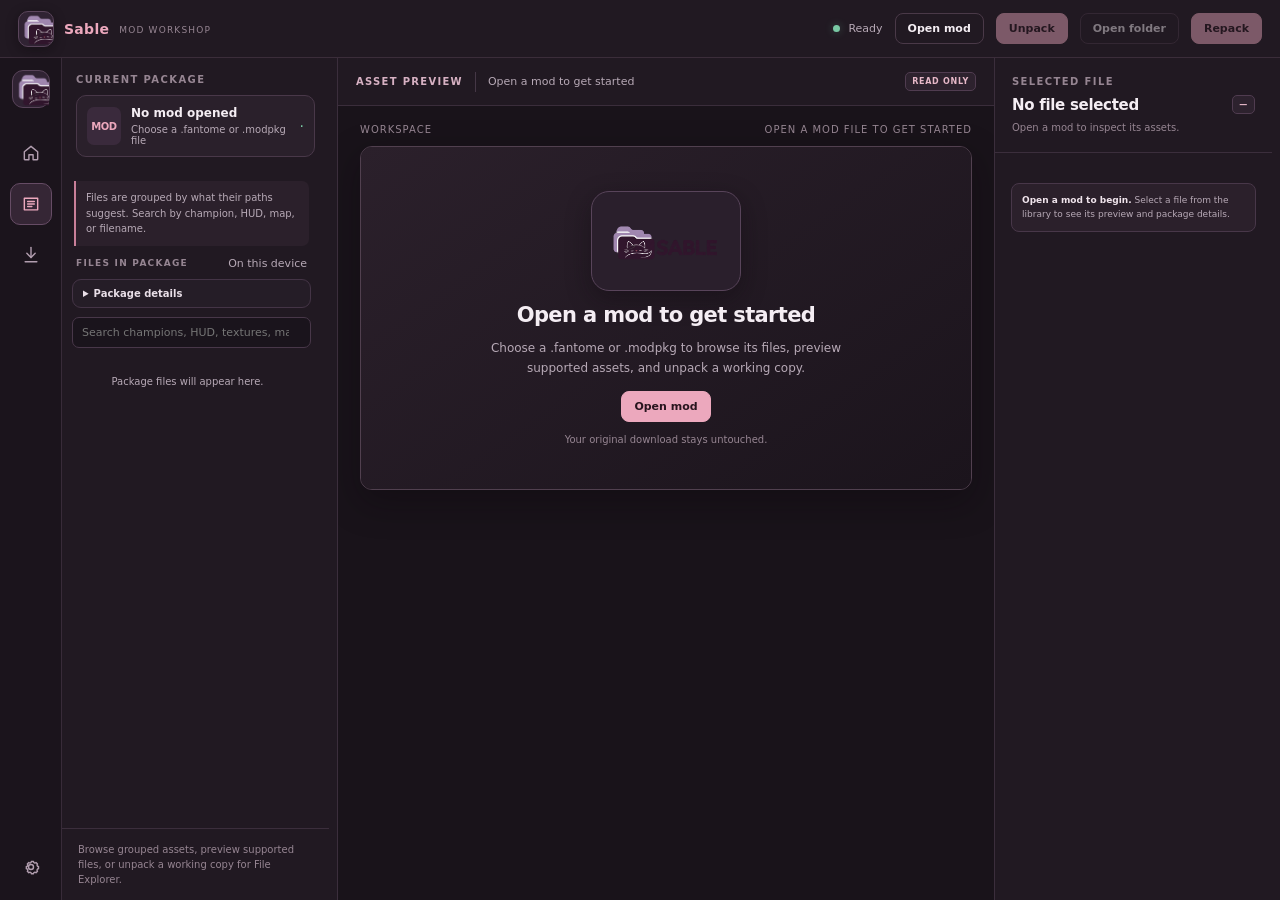
==== app/index.html @ d66ea9b8 "Add WAD fallback and DDS previews" ====
<!doctype html>
<html lang="en">
<head>
  <meta charset="utf-8">
  <meta name="viewport" content="width=device-width, initial-scale=1">
  <meta name="theme-color" content="#151316">
  <title>Sable — League mod workspace</title>
  <style>
    :root {
      color-scheme: dark;
      --bg: #111012;
      --panel: #19171a;
      --panel-2: #211e22;
      --panel-3: #29252b;
      --line: #39343b;
      --text: #f4eff3;
      --muted: #a49aa4;
      --soft: #756d77;
      --accent: #eca8bd;
      --accent-2: #c97f99;
      --green: #65d9ac;
      --gold: #e5c27a;
      --red: #fa7184;
      font-family: Inter, ui-sans-serif, system-ui, -apple-system, BlinkMacSystemFont, "Segoe UI", sans-serif;
    }
    * { box-sizing: border-box; }
    body { margin: 0; min-width: 360px; min-height: 100vh; background: var(--bg); color: var(--text); }
    button, input { font: inherit; }
    button { color: inherit; }
    .app { min-height: 100vh; display: flex; flex-direction: column; }
    .topbar { height: 66px; flex: 0 0 66px; display: flex; align-items: center; gap: 22px; padding: 0 22px; border-bottom: 1px solid var(--line); background: #171518; }
    .brand { display: flex; align-items: center; gap: 10px; min-width: 205px; }
    .brand-mark { width: 32px; height: 32px; border-radius: 10px; display: grid; place-items: center; color: #1b1519; background: linear-gradient(145deg, #f2c0cf, #d987a5); font-weight: 900; font-size: 15px; box-shadow: 0 4px 18px #eca8bd22; }
    .brand-name { font-size: 14px; letter-spacing: .12em; font-weight: 800; }
    .brand-sub { color: var(--soft); font-size: 9px; letter-spacing: .12em; text-transform: uppercase; margin-top: 2px; }
    .crumb { height: 28px; display: flex; align-items: center; gap: 8px; color: var(--muted); font-size: 12px; padding-left: 18px; border-left: 1px solid var(--line); }
    .crumb strong { color: var(--text); font-weight: 600; }
    .top-spacer { flex: 1; }
    .status { display: flex; align-items: center; gap: 7px; color: var(--muted); font-size: 11px; }
    .dot { width: 7px; height: 7px; border-radius: 50%; background: var(--green); box-shadow: 0 0 10px #65d9ac66; }
    .btn { border: 1px solid var(--line); border-radius: 8px; background: #242126; padding: 9px 12px; display: inline-flex; align-items: center; justify-content: center; gap: 8px; cursor: pointer; transition: .18s ease; font-size: 12px; font-weight: 650; white-space: nowrap; }
    .btn:hover { border-color: #66545e; background: #2b262c; transform: translateY(-1px); }
    .btn.primary { border-color: transparent; color: #22171d; background: var(--accent); }
    .btn.primary:hover { background: #f1b9cb; }
    .btn.quiet { background: transparent; }
    .btn.icon { width: 34px; height: 34px; padding: 0; font-size: 16px; }
    .layout { flex: 1; min-height: 0; display: grid; grid-template-columns: 256px minmax(430px, 1fr) 280px; }
    .sidebar, .inspector { background: var(--panel); min-height: calc(100vh - 66px); }
    .sidebar { border-right: 1px solid var(--line); display: flex; flex-direction: column; }
    .side-top { padding: 21px 16px 14px; }
    .eyebrow { color: var(--soft); font-size: 9px; text-transform: uppercase; letter-spacing: .14em; font-weight: 800; }
    .file-card { margin-top: 12px; padding: 11px; border: 1px solid #443b43; border-radius: 10px; background: linear-gradient(135deg, #282329, #201d21); display: flex; align-items: center; gap: 10px; }
    .file-icon { width: 34px; height: 38px; border-radius: 7px; display: grid; place-items: center; background: #3a2d35; color: var(--accent); font-size: 10px; font-weight: 850; letter-spacing: -.04em; }
    .file-meta { min-width: 0; flex: 1; }
    .file-name { overflow: hidden; text-overflow: ellipsis; white-space: nowrap; font-size: 11px; font-weight: 700; }
    .file-desc { color: var(--muted); font-size: 10px; margin-top: 4px; }
    .file-check { color: var(--green); font-size: 14px; }
    .side-tabs { display: flex; padding: 0 13px; gap: 4px; border-bottom: 1px solid var(--line); }
    .side-tab { padding: 10px 9px 11px; border: 0; border-bottom: 2px solid transparent; background: transparent; color: var(--muted); font-size: 10px; font-weight: 700; cursor: pointer; }
    .side-tab.active { color: var(--accent); border-bottom-color: var(--accent); }
    .side-content { padding: 16px 12px; }
    .section-head { display: flex; align-items: center; justify-content: space-between; margin: 2px 4px 9px; }
    .section-head .eyebrow { font-size: 9px; }
    .tiny-action { border: 0; color: var(--muted); background: transparent; cursor: pointer; font-size: 11px; }
    .tiny-action:hover { color: var(--text); }
    .element-list { display: grid; gap: 4px; }
    .asset-list { display: grid; gap: 4px; max-height: 56vh; overflow: auto; padding-right: 2px; }
    .asset-guide { margin: 0 2px 10px; padding: 9px 10px; border-left: 2px solid #ad6e85; border-radius: 0 6px 6px 0; color: var(--muted); background: #241f24; font-size: 9px; line-height: 1.55; }
    .asset-guide strong { color: #e7dbe2; font-weight: 700; }
    .asset-group { min-width: 0; overflow: hidden; border: 1px solid #39333b; border-radius: 8px; background: #1d1a1e; }
    .asset-group summary { display: flex; align-items: center; gap: 7px; padding: 9px 10px; color: #e5dde5; cursor: pointer; list-style: none; font-size: 10px; font-weight: 700; }
    .asset-group summary::-webkit-details-marker { display: none; }
    .asset-group summary::before { content: "+"; color: var(--accent); font-size: 10px; }
    .asset-group[open] summary::before { content: "-"; }
    .asset-group-title { min-width: 0; flex: 1; }
    .asset-group-count { color: var(--muted); font-size: 9px; font-weight: 550; }
    .asset-group-rows { display: grid; gap: 3px; padding: 0 4px 5px; }
    .asset-row { display: flex; align-items: center; gap: 8px; min-width: 0; padding: 8px; border: 1px solid transparent; border-radius: 8px; cursor: pointer; }
    .asset-row:hover { background: var(--panel-2); }
    .asset-row.selected { background: #30262d; border-color: #614754; }
    .asset-kind { width: 31px; height: 25px; flex: 0 0 31px; display: grid; place-items: center; border: 1px solid #423d44; border-radius: 6px; background: #242126; color: var(--accent); font: 700 8px ui-monospace, SFMono-Regular, Consolas, monospace; }
    .asset-details { min-width: 0; flex: 1; }
    .asset-name { display: block; overflow: hidden; text-overflow: ellipsis; white-space: nowrap; color: #e6dfe7; font-size: 10px; font-weight: 650; }
    .asset-path { display: block; overflow: hidden; text-overflow: ellipsis; white-space: nowrap; color: var(--soft); font-size: 8px; margin-top: 3px; }
    .asset-size { flex: 0 0 auto; color: var(--soft); font-size: 8px; font-variant-numeric: tabular-nums; }
    .asset-search { width: 100%; margin: 3px 0 9px; padding: 8px 9px; border: 1px solid #403a42; border-radius: 7px; outline: none; color: var(--text); background: #211f23; font-size: 10px; }
    .asset-search:focus { border-color: #765261; }
    .wad-back { width: 100%; margin: 0 0 8px; justify-content: flex-start; }
    .package-meta { display: grid; gap: 7px; margin-bottom: 10px; padding: 10px; border: 1px solid #39333b; border-radius: 8px; background: #201d21; }
    .meta-pair { min-width: 0; }
    .meta-label { color: var(--soft); font-size: 8px; text-transform: uppercase; letter-spacing: .1em; }
    .meta-value { margin-top: 3px; color: #e5dde5; font-size: 10px; overflow-wrap: anywhere; }
    .asset-empty-list { padding: 18px 10px; color: var(--muted); text-align: center; font-size: 10px; line-height: 1.5; }
    .element-row { display: flex; align-items: center; gap: 9px; min-height: 44px; padding: 6px 8px; border: 1px solid transparent; border-radius: 8px; cursor: pointer; transition: .15s ease; }
    .element-row:hover { background: var(--panel-2); }
    .element-row.selected { background: #30262d; border-color: #614754; }
    .element-symbol { width: 27px; height: 27px; flex: 0 0 27px; display: grid; place-items: center; border: 1px solid #423d44; border-radius: 7px; color: #b6aab6; background: #242126; font-size: 10px; font-weight: 800; }
    .element-row.selected .element-symbol { color: var(--accent); border-color: #765261; background: #3b2c34; }
    .element-name { flex: 1; font-size: 11px; font-weight: 650; }
    .element-sub { color: var(--soft); font-size: 9px; margin-top: 3px; }
    .toggle { width: 27px; height: 16px; flex: 0 0 27px; border-radius: 99px; background: #514b53; position: relative; cursor: pointer; border: 0; padding: 0; }
    .toggle::after { content: ""; position: absolute; width: 10px; height: 10px; left: 3px; top: 3px; background: #cbc3cb; border-radius: 50%; transition: .18s; }
    .toggle.on { background: #ad6e85; }
    .toggle.on::after { left: 14px; background: white; }
    .side-bottom { margin-top: auto; padding: 13px 16px; border-top: 1px solid var(--line); color: var(--soft); font-size: 10px; line-height: 1.5; }
    .workspace { min-width: 0; background: #121113; display: flex; flex-direction: column; }
    .toolbar { height: 54px; flex: 0 0 54px; display: flex; align-items: center; gap: 10px; padding: 0 16px; border-bottom: 1px solid #29262b; }
    .toolbar-title { color: var(--muted); font-size: 10px; font-weight: 800; letter-spacing: .12em; }
    .toolbar-line { width: 1px; height: 20px; background: var(--line); margin: 0 2px; }
    .tool-label { color: var(--muted); font-size: 10px; }
    .select-like { padding: 6px 9px; border: 1px solid var(--line); border-radius: 6px; background: var(--panel); font-size: 10px; color: var(--text); }
    .toolbar-spacer { flex: 1; }
    .canvas-wrap { flex: 1; min-height: 400px; padding: clamp(16px, 3vw, 38px); display: flex; flex-direction: column; align-items: center; justify-content: center; gap: 13px; overflow: hidden; }
    .canvas-label { width: min(100%, 860px); display: flex; justify-content: space-between; color: var(--soft); font-size: 9px; letter-spacing: .1em; text-transform: uppercase; }
    .game-preview { position: relative; width: min(100%, 860px); aspect-ratio: 16 / 9; overflow: hidden; border: 1px solid #51424c; border-radius: 11px; background: #162522; box-shadow: 0 22px 60px #0008; isolation: isolate; }
    .game-preview.asset-mode > .map, .game-preview.asset-mode > .preview-top, .game-preview.asset-mode > .preview-mini, .game-preview.asset-mode > .mock-hud { display: none; }
    .game-preview.no-package > .map, .game-preview.no-package > .preview-top, .game-preview.no-package > .preview-mini, .game-preview.no-package > .mock-hud { display: none; }
    .game-preview.no-package > .empty-canvas { display: flex; }
    .empty-canvas { position: absolute; inset: 0; z-index: 6; display: none; flex-direction: column; align-items: center; justify-content: center; gap: 12px; padding: 28px; text-align: center; background: radial-gradient(ellipse at center, #28232a, #151316 72%); }
    .empty-mark { width: 43px; height: 43px; display: grid; place-items: center; border: 1px solid #765261; border-radius: 13px; color: #f1c4d3; background: #3a2d35; font-size: 19px; font-weight: 900; box-shadow: 0 8px 28px #eca8bd20; }
    .empty-title { color: #f0e8ef; font-size: 16px; font-weight: 750; }
    .empty-copy { max-width: 350px; color: var(--muted); font-size: 11px; line-height: 1.6; }
    .empty-note { color: var(--soft); font-size: 9px; }
    .asset-overlay { position: absolute; inset: 0; z-index: 8; display: none; align-items: center; justify-content: center; padding: 24px; background: radial-gradient(ellipse at center, #29242c, #151316 72%); }
    .game-preview.asset-mode .asset-overlay { display: flex; }
    .asset-overlay.is-visible { display: flex !important; }
    .asset-viewer { width: 100%; height: 100%; display: flex; flex-direction: column; align-items: center; justify-content: center; gap: 12px; }
    .asset-viewer-title { max-width: 90%; overflow: hidden; text-overflow: ellipsis; white-space: nowrap; color: #e6dce5; font-size: 11px; font-weight: 650; }
    .asset-image { display: block; max-width: 94%; max-height: calc(100% - 40px); object-fit: contain; image-rendering: auto; border-radius: 4px; box-shadow: 0 12px 40px #0008; background-color: #f2eff3; background-image: linear-gradient(45deg, #b9b4bc 25%, transparent 25%, transparent 75%, #b9b4bc 75%), linear-gradient(45deg, #b9b4bc 25%, #f2eff3 25%, #f2eff3 75%, #b9b4bc 75%); background-position: 0 0, 12px 12px; background-size: 24px 24px; }
    .asset-model { flex: 1 1 auto; min-height: 0; width: 100%; border: 1px solid #51424c; border-radius: 7px; background: #171319; cursor: grab; touch-action: none; }
    .asset-model:active { cursor: grabbing; }
    .model-hint { flex: 0 0 auto; color: var(--muted); font-size: 10px; text-align: center; }
    .model-controls { flex: 0 0 auto; max-width: 100%; display: flex; align-items: center; justify-content: center; gap: 8px; flex-wrap: wrap; color: var(--muted); font-size: 10px; }
    .model-controls label { display: inline-flex; align-items: center; gap: 6px; }
    .model-controls select { max-width: 240px; padding: 5px 8px; border: 1px solid #51424c; border-radius: 6px; color: var(--text); background: #211a23; font: inherit; }
    #modelAnimationInfo { color: var(--soft); font-variant-numeric: tabular-nums; }
    .asset-message { max-width: 390px; color: var(--muted); text-align: center; font-size: 11px; line-height: 1.6; }
    .map { position: absolute; inset: 0; overflow: hidden; background: radial-gradient(ellipse at 50% 48%, #40554a 0, #2c423a 25%, #21372f 53%, #172723 100%); }
    .map::before { content: ""; position: absolute; width: 50%; height: 75%; left: 25%; top: 14%; transform: rotate(-30deg); border: 2px solid #86947b30; border-radius: 40% 60% 55% 45%; background: linear-gradient(135deg, #77795018, #1b282323 45%, #9e94601a); box-shadow: 0 0 0 38px #111a1733, 0 0 0 76px #b6ad6820; }
    .map::after { content: ""; position: absolute; inset: 0; opacity: .55; background-image: radial-gradient(circle at 30% 32%, #a3a5762e 0 2px, transparent 3px), radial-gradient(circle at 67% 60%, #b7ac7920 0 3px, transparent 4px), linear-gradient(120deg, transparent 48%, #d9cf8530 49%, #d9cf8530 50%, transparent 51%); background-size: 64px 64px, 91px 91px, 100% 100%; }
    .lane { position: absolute; height: 2px; width: 150%; left: -25%; top: 50%; transform: rotate(-28deg); background: #c4b67955; box-shadow: 0 0 8px #d4c98433; }
    .lane.two { top: 68%; transform: rotate(-55deg); opacity: .55; }
    .river { position: absolute; width: 46%; height: 17%; left: 27%; top: 40%; transform: rotate(-31deg); border: 1px solid #76bbc34a; border-radius: 50%; background: #43808b35; filter: blur(1px); }
    .preview-top { position: absolute; z-index: 3; top: 14px; left: 50%; transform: translateX(-50%); display: flex; align-items: center; gap: 13px; padding: 6px 14px; border: 1px solid #ffffff1b; border-radius: 8px; color: #f1e9d3; background: #10110fc9; font-size: 9px; box-shadow: 0 5px 16px #0004; }
    .team-score { display: flex; gap: 6px; align-items: center; font-weight: 750; }
    .team-blue { color: #8ac7f1; }.team-red { color: #ff9b98; }
    .clock { color: #dfd8c5; letter-spacing: .05em; font-variant-numeric: tabular-nums; }
    .preview-mini { position: absolute; top: 14px; right: 16px; z-index: 2; color: #ffffff9c; font-size: 8px; letter-spacing: .07em; }
    .mock-hud { position: absolute; inset: 0; z-index: 4; pointer-events: none; --hud-scale: 1; --hud-opacity: 1; --hud-accent: #eca8bd; }
    .hud-target { opacity: var(--hud-opacity); scale: var(--hud-scale); transform-origin: bottom center; transition: .15s; }
    .hud-target.selected-target { outline: 1px dashed #f1bdd0; outline-offset: 3px; filter: drop-shadow(0 0 8px #eca8bd80); }
    .player-panel { position: absolute; left: 20px; bottom: 14px; width: 142px; padding: 7px; border: 1px solid #b5a57570; border-radius: 5px; background: #12110fe8; }
    .player-upper { display: flex; gap: 7px; align-items: center; }
    .portrait { width: 35px; height: 35px; display: grid; place-items: center; flex: 0 0 35px; color: #f1cedc; border: 1px solid var(--hud-accent); border-radius: 5px; background: radial-gradient(circle at 50% 35%, #d58ca966, #40303d 58%, #17151a); font-size: 10px; font-weight: 850; }
    .bars { flex: 1; display: grid; gap: 3px; }
    .bar { height: 6px; border-radius: 2px; background: #202227; overflow: hidden; }
    .bar span { display: block; height: 100%; border-radius: inherit; }
    .hp { width: 76%; background: linear-gradient(90deg, #4eaa65, #83d07c); }
    .mp { width: 62%; background: linear-gradient(90deg, #397dc7, #70b2f4); }
    .player-meta { font-size: 7px; color: #dad2c4; margin-top: 4px; letter-spacing: .03em; }
    .level { position: absolute; left: 2px; bottom: 2px; background: #181817; border: 1px solid #c1ad7a; width: 15px; height: 15px; border-radius: 50%; display: grid; place-items: center; color: #f3d68c; font-size: 8px; }
    .ability-bar { position: absolute; left: 50%; bottom: 14px; transform: translateX(-50%); display: flex; align-items: end; gap: 5px; padding: 6px 8px; border: 1px solid #bcaa7666; border-radius: 6px; background: #11110fe8; }
    .ability { width: 30px; height: 30px; border: 1px solid #b4a476; border-radius: 4px; display: grid; place-items: center; color: #ede6cf; background: linear-gradient(145deg, #574846, #26262a); font-size: 9px; font-weight: 800; position: relative; }
    .ability.active-ability { border-color: var(--hud-accent); box-shadow: 0 0 8px color-mix(in srgb, var(--hud-accent), transparent 35%); }
    .ability small { position: absolute; right: 2px; bottom: 1px; font-size: 6px; color: #d6c88e; }
    .spells { display: flex; gap: 4px; margin-left: 3px; }
    .spell { width: 23px; height: 23px; border: 1px solid #9d9271; border-radius: 4px; display: grid; place-items: center; background: #514638; color: #f1dfae; font-size: 8px; }
    .items { position: absolute; right: 174px; bottom: 18px; display: grid; grid-template-columns: repeat(3, 20px); gap: 3px; padding: 4px; border: 1px solid #b6a56f55; background: #10110fe8; border-radius: 4px; }
    .item { width: 20px; height: 20px; border: 1px solid #b6a16c; border-radius: 3px; background: linear-gradient(135deg, #846b3f, #302e29); }
    .minimap { position: absolute; right: 14px; bottom: 14px; width: 133px; aspect-ratio: 1; border: 1px solid #c2ad7c; background: #18211fef; overflow: hidden; border-radius: 3px; }
    .mini-diag { position: absolute; width: 140%; height: 2px; left: -20%; top: 50%; transform: rotate(-45deg); background: #b8ad7a99; }
    .mini-diag.two { transform: rotate(45deg); opacity: .5; }
    .mini-river { position: absolute; width: 120%; height: 18%; top: 41%; left: -10%; transform: rotate(-45deg); border: 1px solid #60a6ae66; background: #43808b55; }
    .mini-dot { position: absolute; width: 4px; height: 4px; border-radius: 50%; background: #85c8ff; box-shadow: 0 0 5px #85c8ff; left: 28%; bottom: 24%; }.mini-dot.red { background: #fa7773; box-shadow: 0 0 5px #fa7773; left: 70%; top: 24%; }
    .map-controls { position: absolute; left: 50%; top: 48%; transform: translate(-50%,-50%); color: #e1ddc7a3; text-align: center; font-size: 9px; letter-spacing: .12em; text-shadow: 0 1px 5px #000; }
    .map-controls span { display: block; color: #e1ddc75c; font-size: 7px; margin-top: 5px; }
    .inspector { border-left: 1px solid var(--line); display: flex; flex-direction: column; }
    .inspect-head { padding: 21px 17px 14px; border-bottom: 1px solid var(--line); }
    .inspect-title { display: flex; align-items: center; justify-content: space-between; margin-top: 8px; }
    .inspect-title h1 { margin: 0; font-size: 16px; font-weight: 700; letter-spacing: -.02em; }
    .tag { padding: 4px 6px; border: 1px solid #493d45; border-radius: 5px; color: var(--accent); background: #2c242a; font-size: 8px; font-weight: 700; text-transform: uppercase; letter-spacing: .09em; }
    .inspect-path { color: var(--soft); font-size: 9px; margin-top: 6px; overflow-wrap: anywhere; }
    .inspect-body { padding: 3px 16px 18px; }
    .control-group { padding: 15px 0; border-bottom: 1px solid #302c32; }
    .control-title { display: flex; align-items: center; justify-content: space-between; margin-bottom: 12px; color: #ddd5dc; font-size: 10px; font-weight: 750; }
    .control-title span:last-child { color: var(--muted); font-size: 9px; font-weight: 550; }
    .xy-grid { display: grid; grid-template-columns: 1fr 1fr; gap: 8px; }
    .field-label { display: block; margin-bottom: 5px; color: var(--soft); font-size: 8px; text-transform: uppercase; letter-spacing: .1em; }
    .number-field { display: flex; align-items: center; justify-content: space-between; height: 31px; padding: 0 8px; border: 1px solid #403a42; border-radius: 6px; background: #211f23; color: var(--text); font-size: 10px; }
    .number-field input { min-width: 0; width: 100%; border: 0; outline: 0; color: var(--text); background: transparent; font-size: 10px; }
    .range-row { display: flex; align-items: center; gap: 9px; }
    input[type="range"] { width: 100%; height: 3px; accent-color: var(--accent); cursor: pointer; }
    .range-value { min-width: 34px; text-align: right; color: #ddd4dd; font-size: 9px; font-variant-numeric: tabular-nums; }
    .color-row { display: flex; align-items: center; gap: 9px; }
    .color-swatch { width: 25px; height: 25px; padding: 0; overflow: hidden; border: 1px solid #74616b; border-radius: 6px; background: var(--accent); cursor: pointer; }
    .color-swatch input { width: 40px; height: 40px; margin: -8px; opacity: 0; cursor: pointer; }
    .color-code { color: #ded5de; font-size: 9px; font-family: ui-monospace, SFMono-Regular, Consolas, monospace; }
    .color-presets { display: flex; gap: 6px; margin-left: auto; }
    .preset { width: 16px; height: 16px; border: 1px solid #ffffff3b; border-radius: 50%; cursor: pointer; }
    .check-row { display: flex; align-items: center; justify-content: space-between; color: #ddd5dc; font-size: 10px; }
    .mini-switch { width: 28px; height: 16px; border-radius: 99px; border: 0; background: #a86d83; position: relative; cursor: pointer; }
    .mini-switch::after { content: ""; position: absolute; right: 3px; top: 3px; width: 10px; height: 10px; border-radius: 50%; background: white; transition: .18s; }
    .mini-switch.off { background: #514b53 !important; }
    .mini-switch.off::after { right: auto; left: 3px; }
    .tip { margin: 15px 0 0; padding: 10px; border: 1px solid #4b3f47; border-radius: 8px; color: var(--muted); background: #211d21; font-size: 9px; line-height: 1.5; }
    .tip strong { color: #eac1d0; }
    .toast { position: fixed; left: 50%; bottom: 22px; z-index: 20; transform: translate(-50%, 14px); opacity: 0; pointer-events: none; padding: 10px 15px; border: 1px solid #67535f; border-radius: 9px; color: var(--text); background: #282329; box-shadow: 0 8px 28px #0008; font-size: 11px; transition: .22s ease; }
    .toast.show { opacity: 1; transform: translate(-50%, 0); }
    .hidden { display: none !important; }
    .btn:disabled { opacity: .45; cursor: not-allowed; transform: none; }
    @media (max-width: 1120px) { .layout { grid-template-columns: 220px minmax(380px,1fr) 250px; }.brand { min-width: 180px; }.items { right: 160px; } }
    @media (max-width: 900px) { .layout { grid-template-columns: 210px minmax(360px,1fr); }.inspector { display: none; }.status { display: none; } }
    @media (max-width: 650px) { .topbar { padding: 0 12px; gap: 12px; }.brand { min-width: 0; }.brand-sub,.crumb,.topbar .quiet { display: none; }.layout { display: flex; flex-direction: column; }.sidebar { min-height: auto; border-right: 0; border-bottom: 1px solid var(--line); }.side-top { padding: 12px; }.side-tabs { display: none; }.side-content { padding: 0 10px 10px; }.section-head { margin: 0 3px 5px; }.element-list { grid-template-columns: repeat(3,1fr); }.element-row { padding: 5px; min-height: 53px; gap: 5px; flex-wrap: wrap; }.element-row .toggle { margin-left: auto; }.element-sub { display: none; }.side-bottom { display: none; }.workspace { min-height: 58vh; }.toolbar { height: 45px; flex-basis: 45px; padding: 0 10px; }.canvas-wrap { min-height: 300px; padding: 16px 9px; }.game-preview { border-radius: 6px; }.player-panel { left: 7px; bottom: 6px; transform: scale(.76); transform-origin: bottom left; }.ability-bar { bottom: 6px; transform: translateX(-50%) scale(.78); transform-origin: bottom center; }.items { right: 94px; bottom: 9px; transform: scale(.76); transform-origin: bottom right; }.minimap { right: 6px; bottom: 6px; width: 77px; }.preview-top { top: 6px; padding: 4px 7px; gap: 6px; font-size: 7px; }.preview-mini { top: 7px; right: 7px; font-size: 6px; } }
  
    /* Sable workspace refresh: keep the asset browser and its scroll area inside the app viewport. */
    body { height: 100dvh; overflow: hidden; }
    .app { height: 100dvh; min-height: 0; overflow: hidden; }
    .topbar { height: 64px; flex-basis: 64px; gap: 16px; padding: 0 18px; }

    .window-controls { display: none; align-items: center; gap: 2px; flex: 0 0 auto; margin-left: 3px; padding-left: 9px; border-left: 1px solid var(--line); }
    .tauri-app .window-controls { display: flex; }
    .window-control { display: grid; place-items: center; width: 38px; height: 34px; padding: 0; border: 0; border-radius: 7px; color: #bdb2bd; background: transparent; cursor: pointer; transition: background .14s ease, color .14s ease; }
    .window-control:hover { color: var(--text); background: #302a31; }
    .window-control svg { width: 14px; height: 14px; fill: none; stroke: currentColor; stroke-width: 1.7; stroke-linecap: round; stroke-linejoin: round; }
    .window-control.close:hover { color: #fff; background: #a94f68; }
    .window-control { -webkit-app-region: no-drag; }
    .brand { min-width: 0; flex: 0 0 auto; }
    .brand-logo-frame, .welcome-logo-frame { display: grid; place-items: center; border: 1px solid #bca6c7; border-radius: 10px; background: #e6d8ec; box-shadow: 0 5px 22px #0003; }
    .brand-logo-frame { width: 158px; height: 50px; padding: 2px 5px; }
    .brand-logo { display: block; width: 100%; height: 100%; object-fit: contain; }
    .layout { height: calc(100dvh - 64px); flex: 1 1 auto; min-height: 0; overflow: hidden; grid-template-columns: 320px minmax(0, 1fr) 278px; }
    .sidebar, .inspector { height: 100%; min-height: 0; overflow: hidden; }
    .sidebar { border-right-color: #342e37; }
    .side-top { flex: 0 0 auto; padding: 18px 14px 12px; }
    .side-tabs { display: none !important; }
    .side-content { display: flex; flex: 1 1 auto; flex-direction: column; min-height: 0; overflow: hidden; padding: 10px 12px 12px; }
    #elementsView { display: none !important; }
    #assetsView:not(.hidden) { display: flex; flex: 1 1 auto; flex-direction: column; min-height: 0; overflow: hidden; }
    .asset-guide { flex: 0 0 auto; margin: 0 2px 9px; font-size: 10px; }
    .meta-details { flex: 0 0 auto; margin: 0 0 7px; border: 1px solid #39333b; border-radius: 8px; background: #201d21; }
    .meta-details > summary { padding: 8px 10px; color: #e5dde5; cursor: pointer; font-size: 10px; font-weight: 650; }
    .meta-details[open] > summary { border-bottom: 1px solid #39333b; }
    .package-meta { gap: 6px; margin: 0; padding: 9px; border: 0; background: transparent; }
    .asset-search { flex: 0 0 auto; margin: 2px 0 8px; font-size: 11px; }
    .wad-back { flex: 0 0 auto; }
    .asset-list { display: flex; flex: 1 1 auto; flex-direction: column; gap: 6px; width: 100%; min-height: 0; max-height: none; overflow-x: hidden; overflow-y: auto; overscroll-behavior: contain; scrollbar-gutter: stable; padding: 0 3px 4px; }
    .asset-group { flex: 0 0 auto; width: 100%; min-width: 0; }
    .asset-group-rows { display: grid; min-width: 0; }
    .asset-row { min-width: 0; }
    .workspace { height: 100%; min-height: 0; overflow: hidden; }
    .toolbar { height: 52px; flex-basis: 52px; gap: 11px; }
    .toolbar-title { color: #eadfe7; }
    .canvas-wrap { min-height: 0; justify-content: flex-start; align-items: stretch; gap: 11px; padding: clamp(16px, 2.5vw, 34px); }
    .canvas-label { width: 100%; max-width: 1100px; flex: 0 0 auto; color: #a99eaa; }
    .game-preview { width: 100%; max-width: 1100px; height: auto; min-height: 0; flex: 0 1 auto; aspect-ratio: 16 / 9; margin: 0 auto; background: radial-gradient(ellipse at center, #29242d, #151316 75%); }
    .game-preview > .map, .game-preview > .preview-top, .game-preview > .preview-mini, .game-preview > .mock-hud { display: none !important; }
    .empty-canvas { background: radial-gradient(ellipse at center, #29242d, #151316 76%); }
    .welcome-logo-frame { width: 194px; height: 66px; padding: 4px 8px; }
    .welcome-logo { width: 100%; height: 100%; object-fit: contain; }
    .empty-copy { max-width: 460px; font-size: 12px; }
    .empty-note { font-size: 10px; }
    .asset-overlay { background: #151316; }
    .asset-image { max-width: 96%; max-height: calc(100% - 42px); }
    .inspector { display: flex; flex-direction: column; border-left: 1px solid var(--line); }
    .inspect-head { flex: 0 0 auto; }
    .inspect-body { flex: 1 1 auto; min-height: 0; overflow-y: auto; overscroll-behavior: contain; }
    @media (max-width: 1120px) { .layout { grid-template-columns: 292px minmax(0, 1fr) 250px; } }
    @media (max-width: 900px) { .layout { grid-template-columns: 280px minmax(0, 1fr); }.inspector { display: none; } }
    @media (max-width: 650px) { body, .app { height: auto; min-height: 100dvh; overflow: auto; }.topbar { position: sticky; top: 0; z-index: 30; }.layout { display: flex; height: auto; min-height: calc(100dvh - 64px); overflow: visible; flex-direction: column; }.sidebar { height: 54vh; min-height: 300px; max-height: 68vh; border-right: 0; border-bottom: 1px solid var(--line); }.side-top { padding: 12px; }.side-content { padding: 8px 10px 10px; }.workspace { height: 62vh; min-height: 390px; }.toolbar { height: 46px; flex-basis: 46px; padding: 0 10px; }.canvas-wrap { padding: 14px 10px; }.inspector { display: none; }.side-bottom { display: none; }.brand-logo-frame { width: 135px; height: 44px; }.topbar .status { display: none; }.topbar .quiet { display: inline-flex; }.topbar .btn { padding: 9px 10px; font-size: 10px; } }

  </style>
<link rel="stylesheet" href="theme.css">
  </head>
<body>
  <div class="app">
    <header class="topbar">
      <div class="brand"><span class="brand-logo-frame"><img class="brand-logo" src="" alt=""></span><span class="brand-name">Sable</span><span class="brand-sub">MOD WORKSHOP</span></div>
      <div class="top-spacer"></div>
      <div class="status"><span class="dot"></span> <span id="statusText">Ready</span></div>
      <button class="btn quiet" id="openFile" type="button">Open mod</button>
      <button class="btn primary" id="unpackBtn" type="button" disabled title="Create an editable workspace in a folder you choose.">Unpack</button><button class="btn quiet" id="openFolderBtn" type="button" disabled title="Open the current workspace in File Explorer">Open folder</button><button class="btn primary repack-action" id="repackBtn" type="button" disabled title="Rebuild the current workspace as its original package type">Repack</button>
      <div class="window-controls" aria-label="Window controls">
        <button class="window-control" id="windowMinimize" type="button" title="Minimize" aria-label="Minimize window"><svg viewBox="0 0 24 24" aria-hidden="true"><path d="M5 12h14"/></svg></button>
        <button class="window-control" id="windowMaximize" type="button" title="Maximize" aria-label="Maximize window"><svg viewBox="0 0 24 24" aria-hidden="true" id="windowMaximizeGlyph"><rect x="5.5" y="5.5" width="13" height="13" rx="1.5"/></svg></button>
        <button class="window-control close" id="windowClose" type="button" title="Close" aria-label="Close window"><svg viewBox="0 0 24 24" aria-hidden="true"><path d="M6 6l12 12M18 6 6 18"/></svg></button>
      </div>
      <input type="file" id="filePicker" accept=".fantome,.modpkg,.zip" hidden>
    </header>

    <main class="layout"><nav class="nav-rail" aria-label="Sable navigation"><div class="rail-top-mark" aria-hidden="true"><img class="rail-logo" src="" alt=""></div><button class="rail-link" id="railOpen" type="button" title="Open a mod" aria-label="Open a mod"><svg viewBox="0 0 24 24" aria-hidden="true"><path d="M4 10.5 12 4l8 6.5v9a.5.5 0 0 1-.5.5h-5v-6h-5v6h-5a.5.5 0 0 1-.5-.5z"/></svg></button><button class="rail-link active" id="railFiles" type="button" title="Package files" aria-label="Package files"><svg viewBox="0 0 24 24" aria-hidden="true"><path d="M4 5h16v14H4z"/><path d="M8 9h8M8 12h8M8 15h5"/></svg></button><button class="rail-link" id="railUnpack" type="button" title="Unpack to workspace" aria-label="Unpack to workspace"><svg viewBox="0 0 24 24" aria-hidden="true"><path d="M12 3v12"/><path d="m7 10 5 5 5-5"/><path d="M5 20h14"/></svg></button><div class="rail-spacer"></div><button class="rail-link" id="railSettings" type="button" title="About Sable" aria-label="About Sable"><svg viewBox="0 0 24 24" aria-hidden="true"><circle cx="12" cy="12" r="3"/><path d="M19.4 15a1.7 1.7 0 0 0 .3 1.9l.1.1-1.8 1.8-.1-.1a1.7 1.7 0 0 0-1.9-.3 1.7 1.7 0 0 0-1 1.5v.1h-2.6v-.1a1.7 1.7 0 0 0-1-1.5 1.7 1.7 0 0 0-1.9.3l-.1.1-1.8-1.8.1-.1a1.7 1.7 0 0 0 .3-1.9 1.7 1.7 0 0 0-1.5-1H6.4v-2.6h.1a1.7 1.7 0 0 0 1.5-1 1.7 1.7 0 0 0-.3-1.9l-.1-.1 1.8-1.8.1.1a1.7 1.7 0 0 0 1.9.3 1.7 1.7 0 0 0 1-1.5v-.1H15v.1a1.7 1.7 0 0 0 1 1.5 1.7 1.7 0 0 0 1.9-.3l.1-.1 1.8 1.8-.1.1a1.7 1.7 0 0 0-.3 1.9 1.7 1.7 0 0 0 1.5 1h.1V14h-.1a1.7 1.7 0 0 0-1.5 1z"/></svg></button></nav>
      <aside class="sidebar">
        <div class="side-top">
          <div class="eyebrow">Current package</div>
          <div class="file-card"><div class="file-icon">MOD</div><div class="file-meta"><div class="file-name" id="modName">No mod opened</div><div class="file-desc" id="fileDesc">Choose a .fantome or .modpkg file</div></div><span class="file-check" id="fileCheck">·</span></div>
        </div>
        <div class="side-tabs"><button class="side-tab active" data-view="elements">Preview</button><button class="side-tab" data-view="assets">Assets</button><button class="side-tab" data-toast="Project settings are planned for a later stage.">Settings</button></div>
        <div class="side-content">
          <div id="elementsView">
            <div class="asset-guide" id="sampleNote"><strong>Sample only:</strong> these controls change the mock preview. They do not edit the selected mod file yet.</div>
            <div class="section-head"><span class="eyebrow">Sample HUD elements</span><button class="tiny-action" id="showAll">Show all</button></div>
            <div class="element-list" id="elementList">
            <div class="element-row" data-element="player"><span class="element-symbol">HP</span><div class="element-name-wrap"><div class="element-name">Player stats</div><div class="element-sub">Portrait · health · mana</div></div><button class="toggle on" aria-label="Toggle Player stats"></button></div>
            <div class="element-row selected" data-element="abilities"><span class="element-symbol">QW</span><div class="element-name-wrap"><div class="element-name">Ability bar</div><div class="element-sub">Abilities · summoner spells</div></div><button class="toggle on" aria-label="Toggle Ability bar"></button></div>
            <div class="element-row" data-element="items"><span class="element-symbol">◇</span><div class="element-name-wrap"><div class="element-name">Item slots</div><div class="element-sub">Inventory · trinket</div></div><button class="toggle on" aria-label="Toggle Item slots"></button></div>
            <div class="element-row" data-element="minimap"><span class="element-symbol">▧</span><div class="element-name-wrap"><div class="element-name">Minimap</div><div class="element-sub">Map · team indicators</div></div><button class="toggle on" aria-label="Toggle Minimap"></button></div>
            <div class="element-row" data-element="score"><span class="element-symbol">0:0</span><div class="element-name-wrap"><div class="element-name">Match score</div><div class="element-sub">Scoreboard · game timer</div></div><button class="toggle on" aria-label="Toggle Match score"></button></div>
            </div>
          </div>
          <div id="assetsView">
            <div class="asset-guide" id="assetGuide">Files are grouped by what their paths suggest. Search by champion, HUD, map, or filename.</div>
            <div class="section-head"><span class="eyebrow" id="assetCount">Files in package</span><span class="tiny-action">On this device</span></div>
            <details class="meta-details"><summary>Package details</summary><div class="package-meta" id="packageMeta"><div class="asset-empty-list">Package details will appear here.</div></div></details>
            <input class="asset-search" id="assetSearch" type="search" placeholder="Search champions, HUD, textures, maps, files…" aria-label="Search package files">
            <button class="btn quiet wad-back hidden" id="wadBack" type="button">Back to package files</button>
            <div class="asset-list" id="packageFiles"><div class="asset-empty-list">Package files will appear here.</div></div>
          </div>
        </div>
        <div class="side-bottom">Browse grouped assets, preview supported files, or unpack a working copy for File Explorer.</div>
      </aside>

      <section class="workspace">
        <div class="toolbar"><span class="toolbar-title">ASSET PREVIEW</span><span class="toolbar-line"></span><span class="tool-label" id="workspaceFileLabel">Open a mod to get started</span><span class="toolbar-spacer"></span><span class="tag">Read only</span></div>
        <div class="canvas-wrap">
          <div class="canvas-label"><span>Preview</span><span>Select a file from the library</span></div>
          <div class="game-preview no-package" id="gamePreview">
            <div class="empty-canvas" id="emptyCanvas"><span class="welcome-logo-frame"><img class="welcome-logo" src="" alt=""></span><div class="empty-title">Open a mod to get started</div><div class="empty-copy">Choose a .fantome or .modpkg to browse its files, preview supported assets, and unpack a working copy.</div><button class="btn primary" id="emptyOpenFile" type="button">Open mod</button><div class="empty-note">Your original download stays untouched.</div></div>
            <div class="asset-overlay" id="assetOverlay"><div class="asset-viewer"><div class="asset-viewer-title" id="assetPreviewTitle">Select an asset</div><img id="assetImage" class="asset-image hidden" alt="Preview of selected package image"><canvas id="assetModel" class="asset-model hidden" aria-label="Rotatable 3D model preview"></canvas><div class="model-controls hidden" id="modelControls"><label id="modelSkeletonLabel" class="hidden">Skeleton<select id="modelSkeleton" aria-label="Select model skeleton"></select></label><label>Animation<select id="modelAnimation" aria-label="Select model animation"></select></label><button class="btn quiet" id="modelPlay" type="button">Play</button><label>Speed<select id="modelSpeed" aria-label="Animation speed"><option value="0.5">0.5×</option><option value="0.75">0.75×</option><option value="1" selected>1×</option><option value="1.5">1.5×</option><option value="2">2×</option></select></label><span id="modelAnimationInfo">Bind pose</span></div><div id="modelHint" class="model-hint hidden">3D model · drag to rotate · scroll to zoom · double-click to reset</div><div id="assetMessage" class="asset-message">Choose an image from the Assets tab to preview it.</div></div></div>
          </div>
        </div>
      </section>

      <aside class="inspector">
        <div class="inspect-head"><div class="eyebrow" id="inspectEyebrow">Selected file</div><div class="inspect-title"><h1 id="selectedName">No file selected</h1><span class="tag" id="inspectTag">—</span></div><div class="inspect-path" id="selectedPath">Open a mod to inspect its assets.</div></div>
        <div class="inspect-body">
          <div class="tip" id="startPrompt"><strong>Open a mod to begin.</strong> Select a file from the library to see its preview and package details.</div>
          <div class="hidden" id="visualControls">
          <div class="control-group"><div class="control-title"><span>Position</span><span>Canvas-relative</span></div><div class="xy-grid"><label><span class="field-label">Horizontal</span><span class="number-field"><input type="number" id="posX" value="0" min="-100" max="100"><span>px</span></span></label><label><span class="field-label">Vertical</span><span class="number-field"><input type="number" id="posY" value="0" min="-100" max="100"><span>px</span></span></label></div></div>
          <div class="control-group"><div class="control-title"><span>Scale</span><span id="scaleText">100%</span></div><div class="range-row"><input type="range" id="scaleRange" min="70" max="140" value="100"><span class="range-value" id="scaleValue">100%</span></div></div>
          <div class="control-group"><div class="control-title"><span>Opacity</span><span id="opacityText">100%</span></div><div class="range-row"><input type="range" id="opacityRange" min="20" max="100" value="100"><span class="range-value" id="opacityValue">100%</span></div></div>
          <div class="control-group"><div class="control-title"><span>Accent color</span><span>Element tint</span></div><div class="color-row"><label class="color-swatch"><input type="color" id="colorPicker" value="#eca8bd" aria-label="Choose accent color"></label><span class="color-code" id="colorCode">#ECA8BD</span><div class="color-presets"><button class="preset" style="background:#eca8bd" data-color="#eca8bd" aria-label="Rose"></button><button class="preset" style="background:#93c8f0" data-color="#93c8f0" aria-label="Blue"></button><button class="preset" style="background:#d8c178" data-color="#d8c178" aria-label="Gold"></button><button class="preset" style="background:#b7a0ee" data-color="#b7a0ee" aria-label="Violet"></button></div></div></div>
          <div class="control-group"><div class="check-row"><span>Show this element</span><button class="mini-switch" id="visibilitySwitch" aria-label="Toggle visibility"></button></div></div>
          <div class="tip"><strong>Safe editing:</strong> your original download should stay untouched. Export will make a new copy with your changes.</div>
          </div>
          <div class="tip hidden" id="assetReadOnly"><strong>Preview only.</strong> Unpack to edit the project files or PNG companions, then use Repack to rebuild the mod.</div>
        </div>
      </aside>
    </main>
  </div>
  <div class="toast" id="toast"></div>
  <script src="model-preview.js"></script>
  <script>
    const elementNames = { player: "Player stats", abilities: "Ability bar", items: "Item slots", minimap: "Minimap", score: "Match score" };
    const presets = {};
    let selected = "abilities";
    let toastTimer;
    let zoom = 100;
    let loadedPackage = null;
    let activeWorkspacePath = localStorage.getItem("sable.workspacePath") || null;
    let currentWadView = null;
    let currentAssetUrl = null;
    let currentModelController = null;
    let previewRequest = 0;
    let fzstdLoadPromise = null;
    const MAX_ARCHIVE_BYTES = 512 * 1024 * 1024;
    const MAX_PREVIEW_BYTES = 96 * 1024 * 1024;
    const MAX_UNPACK_ENTRY_BYTES = 256 * 1024 * 1024;
    const MAX_UNPACK_TOTAL_BYTES = 1536 * 1024 * 1024;
    const IMAGE_MIME = { ".png": "image/png", ".jpg": "image/jpeg", ".jpeg": "image/jpeg", ".webp": "image/webp", ".gif": "image/gif", ".bmp": "image/bmp" };
    const toast = (message) => {
      const node = document.getElementById("toast");
      node.textContent = message;
      node.classList.add("show");
      clearTimeout(toastTimer);
      toastTimer = setTimeout(() => node.classList.remove("show"), 2600);
    };
    const setStatus = (message) => { document.getElementById("statusText").textContent = message; };
    const prettyBytes = (bytes) => {
      if (bytes < 1024) return `${bytes} B`;
      if (bytes < 1024 * 1024) return `${(bytes / 1024).toFixed(1)} KB`;
      return `${(bytes / (1024 * 1024)).toFixed(1)} MB`;
    };
    const fileExtension = (path) => {
      const name = path.split("/").pop() || path;
      const dot = name.lastIndexOf(".");
      return dot < 0 ? "" : name.slice(dot).toLowerCase();
    };
    const entryKind = (path, assetType = "") => {
      if (assetType === "Textures") return fileExtension(path) === ".dds" ? "DDS" : "TEX";
      if (assetType === "Models") return "SKN";
      if (assetType === "Skeletons") return "SKL";
      if (assetType === "Animations") return "ANM";
      if (assetType === "Static models") return "SCB";
      if (assetType === "Models & animation") return "MODEL";
      if (assetType === "Audio") return "AUDIO";
      if (/\.wad(?:\.client)?$/i.test(path)) return "WAD";
      const extension = fileExtension(path).replace(".", "");
      return (extension || "FILE").slice(0, 4).toUpperCase();
    };
    const decodeZipName = (bytes, utf8) => {
      try { return new TextDecoder(utf8 ? "utf-8" : "windows-1252").decode(bytes); }
      catch { return new TextDecoder().decode(bytes); }
    };
    const readZipIndex = async (file) => {
      if (file.size > MAX_ARCHIVE_BYTES) throw new Error("This package is over 512 MB; Sable's browser inspector cannot open it yet.");
      const buffer = await file.arrayBuffer();
      const bytes = new Uint8Array(buffer);
      const view = new DataView(buffer);
      const eocdMin = Math.max(0, bytes.length - 22 - 65535);
      let eocd = -1;
      for (let offset = bytes.length - 22; offset >= eocdMin; offset--) {
        if (view.getUint32(offset, true) === 0x06054b50) {
          const commentLength = view.getUint16(offset + 20, true);
          if (offset + 22 + commentLength <= bytes.length) { eocd = offset; break; }
        }
      }
      if (eocd < 0) throw new Error("This file is not a readable ZIP-based .fantome package.");
      const disk = view.getUint16(eocd + 4, true);
      const directoryDisk = view.getUint16(eocd + 6, true);
      const entryCount = view.getUint16(eocd + 10, true);
      const directorySize = view.getUint32(eocd + 12, true);
      const directoryOffset = view.getUint32(eocd + 16, true);
      if (disk !== 0 || directoryDisk !== 0) throw new Error("Multi-disk ZIP packages are not supported.");
      if (entryCount === 0xffff || directorySize === 0xffffffff || directoryOffset === 0xffffffff) throw new Error("ZIP64 packages are not supported yet.");
      if (entryCount > 5000) throw new Error("This package has more than 5,000 entries; Sable's browser inspector cannot display that many yet.");
      if (directoryOffset + directorySize > bytes.length) throw new Error("The ZIP directory points outside the package; the file may be damaged.");

      const entries = [];
      let cursor = directoryOffset;
      for (let index = 0; index < entryCount; index++) {
        if (cursor + 46 > bytes.length || view.getUint32(cursor, true) !== 0x02014b50) throw new Error("The package's ZIP directory is malformed.");
        const flags = view.getUint16(cursor + 8, true);
        const method = view.getUint16(cursor + 10, true);
        const compressedSize = view.getUint32(cursor + 20, true);
        const size = view.getUint32(cursor + 24, true);
        const nameLength = view.getUint16(cursor + 28, true);
        const extraLength = view.getUint16(cursor + 30, true);
        const commentLength = view.getUint16(cursor + 32, true);
        const localOffset = view.getUint32(cursor + 42, true);
        const recordEnd = cursor + 46 + nameLength + extraLength + commentLength;
        if (recordEnd > bytes.length) throw new Error("The package's ZIP directory has an incomplete entry.");
        const name = decodeZipName(bytes.subarray(cursor + 46, cursor + 46 + nameLength), Boolean(flags & 0x0800)).replace(/\\/g, "/");
        if (name && !name.endsWith("/")) entries.push({ path: name, flags, method, compressedSize, size, localOffset });
        cursor = recordEnd;
      }
      return { buffer, entries };
    };
    const readZipEntry = async (buffer, entry, maxBytes = MAX_PREVIEW_BYTES) => {
      if (entry.flags & 1) throw new Error("This entry is encrypted and cannot be read.");
      if (entry.size > maxBytes) throw new Error("This entry is larger than the current extraction limit.");
      const view = new DataView(buffer);
      const bytes = new Uint8Array(buffer);
      if (entry.localOffset + 30 > bytes.length || view.getUint32(entry.localOffset, true) !== 0x04034b50) throw new Error("The entry's local ZIP header is damaged.");
      const localNameLength = view.getUint16(entry.localOffset + 26, true);
      const localExtraLength = view.getUint16(entry.localOffset + 28, true);
      const dataOffset = entry.localOffset + 30 + localNameLength + localExtraLength;
      const dataEnd = dataOffset + entry.compressedSize;
      if (dataEnd > bytes.length) throw new Error("The entry extends beyond the package boundary.");
      const compressed = bytes.subarray(dataOffset, dataEnd);
      if (entry.method === 0) return compressed.slice();
      if (entry.method !== 8) throw new Error(`Compression method ${entry.method} is not supported for previews.`);
      if (typeof DecompressionStream === "undefined") throw new Error("This browser does not support ZIP deflate previews. Try an up-to-date version of Chrome or Edge.");
      let stream;
      try { stream = new Blob([compressed]).stream().pipeThrough(new DecompressionStream("deflate-raw")); }
      catch { throw new Error("The browser could not decompress this ZIP entry."); }
      const output = new Uint8Array(await new Response(stream).arrayBuffer());
      if (output.byteLength !== entry.size) throw new Error("The decompressed entry size did not match its ZIP record.");
      return output;
    };
    const decompressBytes = async (compressed, format, expectedSize) => {
      if (typeof DecompressionStream === "undefined") throw new Error("This browser does not support the compression decoder Sable needs.");
      let stream;
      try { stream = new Blob([compressed]).stream().pipeThrough(new DecompressionStream(format)); }
      catch { throw new Error(`This browser cannot decode ${format.toUpperCase()} data.`); }
      const output = new Uint8Array(await new Response(stream).arrayBuffer());
      if (expectedSize !== undefined && output.byteLength !== expectedSize) throw new Error("The decompressed asset size did not match its archive record.");
      return output;
    };
    const loadFzstd = () => {
      if (globalThis.fzstd?.decompress) return Promise.resolve(globalThis.fzstd);
      if (!fzstdLoadPromise) fzstdLoadPromise = new Promise((resolve) => {
        const script = document.createElement("script");
        script.src = "https://cdn.jsdelivr.net/npm/fzstd@0.1.1/umd/index.js";
        script.onload = () => resolve(globalThis.fzstd?.decompress ? globalThis.fzstd : null);
        script.onerror = () => resolve(null);
        document.head.append(script);
      });
      return fzstdLoadPromise;
    };
    const decompressZstd = async (compressed, expectedSize) => {
      try { return await decompressBytes(compressed, "zstd", expectedSize); }
      catch (nativeError) {
        const decoder = await loadFzstd();
        if (!decoder) throw new Error("This browser could not decode Zstandard, and Sable could not load its fallback decoder. Refresh Sable with an internet connection, then reopen the entry.");
        let output;
        try { output = decoder.decompress(compressed); }
        catch { throw new Error("Sable's fallback Zstandard decoder could not read this chunk."); }
        if (expectedSize !== undefined && output.byteLength !== expectedSize) throw new Error("The decompressed asset size did not match its archive record.");
        return output;
      }
    };
    const parseWadIndex = (input, wadPath) => {
      const bytes = input instanceof Uint8Array ? input : new Uint8Array(input);
      if (bytes.length < 272 || bytes[0] !== 0x52 || bytes[1] !== 0x57) throw new Error("This entry is not a readable League WAD archive.");
      const view = new DataView(bytes.buffer, bytes.byteOffset, bytes.byteLength);
      const major = bytes[2]; const minor = bytes[3];
      if (major !== 3) throw new Error(`WAD version ${major}.${minor} is not supported yet.`);
      const countOffset = 4 + 256 + 8;
      const count = view.getUint32(countOffset, true);
      const entrySize = minor >= 4 ? 32 : 29;
      const tableOffset = countOffset + 4;
      if (count > 100000 || tableOffset + count * entrySize > bytes.length) throw new Error("The WAD table is incomplete or contains an invalid entry count.");
      const entries = []; const compressionCounts = Object.create(null);
      for (let i = 0; i < count; i++) {
        const cursor = tableOffset + i * entrySize;
        const hash = view.getBigUint64(cursor, true).toString(16).padStart(16, "0");
        const dataOffset = view.getUint32(cursor + 8, true);
        const compressedSize = view.getUint32(cursor + 12, true);
        const size = view.getUint32(cursor + 16, true);
        const packed = minor >= 4 ? view.getUint32(cursor + 20, true) : view.getUint8(cursor + 20);
        const compression = minor >= 4 ? packed & 0x0f : packed;
        if (compression !== 2 && (dataOffset > bytes.length || compressedSize > bytes.length - dataOffset)) throw new Error(`WAD entry ${hash} points outside the archive.`);
        const compressionName = ({ 0: "Uncompressed", 1: "GZip", 2: "External", 3: "Zstandard", 4: "Chunked Zstandard" })[compression] || `Compression ${compression}`;
        compressionCounts[compressionName] = (compressionCounts[compressionName] || 0) + 1;
        entries.push({
          path: `0x${hash}`, displayPath: `${wadPath} / 0x${hash}`, hash, size, compressedSize, dataOffset,
          compression, compressionName, format: "wad-chunk", assetType: "WAD entries"
        });
      }
      return { entries, version: `${major}.${minor}`, compressionCounts };
    };
    const readWadChunk = async (wadBytes, entry, maxBytes = MAX_PREVIEW_BYTES) => {
      if (entry.size > maxBytes) throw new Error("This WAD entry is larger than the current extraction limit.");
      const compressed = wadBytes.subarray(entry.dataOffset, entry.dataOffset + entry.compressedSize);
      if (entry.compression === 0) return compressed.slice();
      if (entry.compression === 1) return decompressBytes(compressed, "gzip", entry.size);
      if (entry.compression === 3) return decompressZstd(compressed, entry.size);
      throw new Error(`${entry.compressionName} entries can be listed, but Sable cannot open them yet.`);
    };
    const identifyWadAsset = (bytes) => {
      const magic = new TextDecoder().decode(bytes.subarray(0, 4));
      if (magic === "TEX\0" || magic === "DDS ") return "Textures";
      if (bytes.length >= 4 && new DataView(bytes.buffer, bytes.byteOffset, bytes.byteLength).getUint32(0, true) === 0x00112233) return "Models";
      if (bytes.length >= 8 && new DataView(bytes.buffer, bytes.byteOffset, bytes.byteLength).getUint32(4, true) === 0x22fd4fc3) return "Skeletons";
      if (bytes.length >= 8 && (magic === "r3d2" && (String.fromCharCode(...bytes.subarray(4, 8)) === "canm" || String.fromCharCode(...bytes.subarray(4, 8)) === "anmd"))) return "Animations";
      if (magic === "SCB\0" || magic === "SCO\0") return "Static models";
      if (magic === "PROP" || magic === "PTCH") return "Game data";
      if (magic === "BKHD" || magic === "RIFF" || magic === "WPK\0") return "Audio";
      if (magic.startsWith("RW")) return "WAD archives";
      if (bytes[0] === 0x89 && magic.slice(1, 4) === "PNG") return "Images";
      return "Other WAD entries";
    };
    const identifyWadExtension = (bytes) => {
      const magic = new TextDecoder().decode(bytes.subarray(0, 8));
      if (magic.startsWith("TEX\0")) return ".tex";
      if (magic.startsWith("DDS ")) return ".dds";
      if (bytes.length >= 4 && new DataView(bytes.buffer, bytes.byteOffset, bytes.byteLength).getUint32(0, true) === 0x00112233) return ".skn";
      if (bytes.length >= 8 && new DataView(bytes.buffer, bytes.byteOffset, bytes.byteLength).getUint32(4, true) === 0x22fd4fc3) return ".skl";
      if (magic.startsWith("r3d2canm") || magic.startsWith("r3d2anmd")) return ".anm";
      if (magic.startsWith("SCB\0")) return ".scb";
      if (magic.startsWith("SCO\0")) return ".sco";
      if (magic.startsWith("PROP") || magic.startsWith("PTCH")) return ".bin";
      if (magic.startsWith("BKHD")) return ".bnk";
      if (magic.startsWith("WPK\0")) return ".wpk";
      if (magic.startsWith("RIFF")) return ".wem";
      return "";
    };
    const scanWadEntries = async (bytes, wad, request, wadPath) => {
      if (isDesktopApp && loadedPackage?.nativePath) {
        setStatus("Classifying WAD assets…");
        try {
          const assets = await window.__TAURI__.core.invoke("inspect_package_wad_assets", {
            sourcePath: loadedPackage.nativePath,
            wadPath
          });
          if (request !== previewRequest) return false;
          const byHash = new Map(assets.map((item) => [String(item.hash).toLowerCase(), item]));
          wad.entries.forEach((entry) => {
            const asset = byHash.get(entry.hash.toLowerCase());
            if (asset) {
              entry.assetType = asset.assetType;
              entry.path = asset.path || `0x${entry.hash}.${asset.extension}`;
              entry.displayPath = `${wadPath} / ${entry.path}`;
              entry.wad = wadPath;
            } else {
              entry.assetType = "Other WAD entries";
            }
          });
          return true;
        } catch (error) {
          console.warn("Native WAD classification failed; trying the built-in reader.", error);
          setStatus("Using the built-in WAD reader");
        }
      }
      let readableEntries = 0;
      for (let i = 0; i < wad.entries.length; i++) {
        if (request !== previewRequest) return false;
        const entry = wad.entries[i];
        try {
          const assetBytes = await readWadChunk(bytes, entry);
          readableEntries++;
          entry.assetType = identifyWadAsset(assetBytes);
          const extension = identifyWadExtension(assetBytes);
          entry.path = `0x${entry.hash}${extension}`;
          entry.displayPath = `${wadPath} / ${entry.path}`;
          entry.wad = wadPath;
        }
        catch { entry.assetType = "Unclassified WAD entries"; }
        if ((i + 1) % 40 === 0) {
          setStatus(`Reading WAD entries ${i + 1}/${wad.entries.length}`);
          await new Promise((resolve) => requestAnimationFrame(resolve));
        }
      }
      return readableEntries > 0;
    };
    const decodeTex = (input) => {
      const bytes = input instanceof Uint8Array ? input : new Uint8Array(input);
      if (bytes.length < 12) throw new Error("This TEX file is shorter than its header.");
      const view = new DataView(bytes.buffer, bytes.byteOffset, bytes.byteLength);
      if (view.getUint32(0, true) !== 0x00584554) throw new Error("This file does not contain a League TEX texture.");
      const width = view.getUint16(4, true); const height = view.getUint16(6, true);
      const depth = bytes[8] || 1; const format = bytes[9]; const flags = bytes[11];
      if (!width || !height || width * height > 20000000) throw new Error("This texture has dimensions Sable cannot safely preview.");
      const mipCount = (flags & 1) ? Math.floor(Math.log2(Math.max(width, height, depth))) + 1 : 1;
      const bytesPerMip = (w, h) => format === 20 ? w * h * 4 : Math.ceil(w / 4) * Math.ceil(h / 4) * (format === 12 ? 16 : 8);
      let dataOffset = 12;
      if (mipCount > 1) for (let level = mipCount - 1; level > 0; level--) dataOffset += bytesPerMip(Math.max(1, width >> level), Math.max(1, height >> level));
      const pixels = new Uint8ClampedArray(width * height * 4);
      if (format === 20) {
        const required = width * height * 4;
        if (dataOffset + required > bytes.length) throw new Error("The BGRA8 texture pixels are incomplete.");
        for (let i = 0; i < width * height; i++) {
          const source = dataOffset + i * 4; const target = i * 4;
          pixels[target] = bytes[source + 2]; pixels[target + 1] = bytes[source + 1]; pixels[target + 2] = bytes[source]; pixels[target + 3] = bytes[source + 3];
        }
        return { width, height, format, mipCount, pixels };
      }
      if (![10, 11, 12].includes(format)) throw new Error(`This TEX file is open, but Sable cannot preview format ${format} yet.`);
      const blockBytes = format === 12 ? 16 : 8;
      const blocksWide = Math.ceil(width / 4); const blocksHigh = Math.ceil(height / 4);
      if (dataOffset + blocksWide * blocksHigh * blockBytes > bytes.length) throw new Error("The compressed texture pixels are incomplete.");
      const color565 = (value) => {
        const r = (value >> 11) & 31; const g = (value >> 5) & 63; const b = value & 31;
        return [(r << 3) | (r >> 2), (g << 2) | (g >> 4), (b << 3) | (b >> 2), 255];
      };
      for (let by = 0; by < blocksHigh; by++) for (let bx = 0; bx < blocksWide; bx++) {
        const block = dataOffset + (by * blocksWide + bx) * blockBytes;
        const colorBlock = block + (format === 12 ? 8 : 0);
        const c0 = view.getUint16(colorBlock, true); const c1 = view.getUint16(colorBlock + 2, true);
        const palette = [color565(c0), color565(c1)];
        const forceFourColors = format === 12;
        if (c0 > c1 || forceFourColors) {
          palette.push([0, 1, 2, 3].map((_, c) => c < 3 ? Math.round((2 * palette[0][c] + palette[1][c]) / 3) : 255));
          palette.push([0, 1, 2, 3].map((_, c) => c < 3 ? Math.round((palette[0][c] + 2 * palette[1][c]) / 3) : 255));
        } else {
          palette.push([0, 1, 2, 3].map((_, c) => c < 3 ? Math.round((palette[0][c] + palette[1][c]) / 2) : 255));
          palette.push([0, 0, 0, 0]);
        }
        const colorIndices = view.getUint32(colorBlock + 4, true);
        let alphaPalette = null; let alphaBytes = null;
        if (format === 12) {
          const a0 = bytes[block]; const a1 = bytes[block + 1]; alphaPalette = [a0, a1];
          if (a0 > a1) for (let i = 1; i <= 6; i++) alphaPalette.push(Math.round(((7 - i) * a0 + i * a1) / 7));
          else { for (let i = 1; i <= 4; i++) alphaPalette.push(Math.round(((5 - i) * a0 + i * a1) / 5)); alphaPalette.push(0, 255); }
          alphaBytes = bytes.subarray(block + 2, block + 8);
        }
        for (let py = 0; py < 4; py++) for (let px = 0; px < 4; px++) {
          const x = bx * 4 + px; const y = by * 4 + py; if (x >= width || y >= height) continue;
          const pixel = py * 4 + px; const color = palette[(colorIndices >>> (pixel * 2)) & 3];
          const target = (y * width + x) * 4;
          pixels[target] = color[0]; pixels[target + 1] = color[1]; pixels[target + 2] = color[2];
          if (format === 12) {
            const bit = pixel * 3; const byte = bit >> 3; const shift = bit & 7;
            const packed = alphaBytes[byte] | ((alphaBytes[byte + 1] || 0) << 8);
            pixels[target + 3] = alphaPalette[(packed >> shift) & 7];
          } else pixels[target + 3] = color[3];
        }
      }
      return { width, height, format, mipCount, pixels };
    };
    const texToPng = async (input) => {
      const texture = decodeTex(input);
      const canvas = document.createElement("canvas"); canvas.width = texture.width; canvas.height = texture.height;
      const context = canvas.getContext("2d");
      if (!context) throw new Error("Sable could not create the texture preview canvas.");
      const imageData = context.createImageData(texture.width, texture.height); imageData.data.set(texture.pixels); context.putImageData(imageData, 0, 0);
      const blob = await new Promise((resolve) => canvas.toBlob(resolve, "image/png"));
      if (!blob) throw new Error("Sable could not turn this TEX texture into a preview image.");
      return { blob, width: texture.width, height: texture.height, format: texture.format, mipCount: texture.mipCount };
    };
    const decodeDds = (input) => {
      const bytes = input instanceof Uint8Array ? input : new Uint8Array(input);
      if (bytes.length < 128 || String.fromCharCode(...bytes.subarray(0, 4)) !== "DDS ") throw new Error("This file does not contain a complete DDS texture.");
      const view = new DataView(bytes.buffer, bytes.byteOffset, bytes.byteLength);
      if (view.getUint32(4, true) !== 124 || view.getUint32(76, true) !== 32) throw new Error("This DDS texture has an invalid header.");
      const height = view.getUint32(12, true); const width = view.getUint32(16, true);
      if (!width || !height || width * height > 20000000) throw new Error("This DDS texture has dimensions Sable cannot safely preview.");
      const fourCC = String.fromCharCode(...bytes.subarray(84, 88));
      let format = fourCC; let dataOffset = 128;
      if (fourCC === "DX10") {
        if (bytes.length < 148) throw new Error("This DDS DX10 header is incomplete.");
        const dxgi = view.getUint32(128, true);
        format = dxgi >= 70 && dxgi <= 72 ? "DXT1" : dxgi >= 73 && dxgi <= 75 ? "DXT3" : dxgi >= 76 && dxgi <= 78 ? "DXT5" : "DXGI " + dxgi;
        dataOffset = 148;
      }
      if (!["DXT1", "DXT3", "DXT5"].includes(format)) throw new Error(`Sable cannot preview DDS format ${format} yet.`);
      const blocksWide = Math.ceil(width / 4); const blocksHigh = Math.ceil(height / 4);
      const bytesPerBlock = format === "DXT1" ? 8 : 16;
      if (dataOffset + blocksWide * blocksHigh * bytesPerBlock > bytes.length) throw new Error("The DDS texture pixels are incomplete.");
      const pixels = new Uint8ClampedArray(width * height * 4);
      const color565 = (value) => {
        const r = (value >> 11) & 31; const g = (value >> 5) & 63; const b = value & 31;
        return [(r << 3) | (r >> 2), (g << 2) | (g >> 4), (b << 3) | (b >> 2)];
      };
      for (let by = 0; by < blocksHigh; by++) for (let bx = 0; bx < blocksWide; bx++) {
        const block = dataOffset + (by * blocksWide + bx) * bytesPerBlock;
        const hasExplicitAlpha = format === "DXT3"; const hasInterpolatedAlpha = format === "DXT5";
        const colorBlock = block + (format === "DXT1" ? 0 : 8);
        const c0 = view.getUint16(colorBlock, true); const c1 = view.getUint16(colorBlock + 2, true);
        const first = color565(c0); const second = color565(c1);
        const palette = [first, second];
        if (format !== "DXT1" || c0 > c1) {
          palette.push(first.map((channel, i) => Math.round((2 * channel + second[i]) / 3)));
          palette.push(first.map((channel, i) => Math.round((channel + 2 * second[i]) / 3)));
        } else {
          palette.push(first.map((channel, i) => Math.round((channel + second[i]) / 2)));
          palette.push([0, 0, 0]);
        }
        const colorIndices = view.getUint32(colorBlock + 4, true);
        const alphaPalette = [bytes[block], bytes[block + 1]];
        if (hasInterpolatedAlpha) {
          if (alphaPalette[0] > alphaPalette[1]) {
            for (let i = 1; i <= 6; i++) alphaPalette.push(Math.round(((7 - i) * alphaPalette[0] + i * alphaPalette[1]) / 7));
          } else {
            for (let i = 1; i <= 4; i++) alphaPalette.push(Math.round(((5 - i) * alphaPalette[0] + i * alphaPalette[1]) / 5));
            alphaPalette.push(0, 255);
          }
        }
        for (let py = 0; py < 4; py++) for (let px = 0; px < 4; px++) {
          const x = bx * 4 + px; const y = by * 4 + py; if (x >= width || y >= height) continue;
          const pixel = py * 4 + px; const colorIndex = (colorIndices >>> (pixel * 2)) & 3;
          const target = (y * width + x) * 4; const color = palette[colorIndex];
          pixels[target] = color[0]; pixels[target + 1] = color[1]; pixels[target + 2] = color[2];
          if (hasExplicitAlpha) {
            const packedAlpha = bytes[block + (pixel >> 1)];
            pixels[target + 3] = ((packedAlpha >> ((pixel & 1) * 4)) & 15) * 17;
          } else if (hasInterpolatedAlpha) {
            const bit = pixel * 3; const byte = bit >> 3; const shift = bit & 7;
            const packedAlpha = bytes[block + 2 + byte] | (bytes[block + 3 + byte] << 8);
            pixels[target + 3] = alphaPalette[(packedAlpha >> shift) & 7];
          } else {
            pixels[target + 3] = c0 <= c1 && colorIndex === 3 ? 0 : 255;
          }
        }
      }
      return { width, height, pixels, format };
    };
    const ddsToPng = async (input) => {
      const texture = decodeDds(input);
      const canvas = document.createElement("canvas"); canvas.width = texture.width; canvas.height = texture.height;
      const context = canvas.getContext("2d");
      if (!context) throw new Error("Sable could not create the DDS preview canvas.");
      const imageData = context.createImageData(texture.width, texture.height); imageData.data.set(texture.pixels); context.putImageData(imageData, 0, 0);
      const blob = await new Promise((resolve) => canvas.toBlob(resolve, "image/png"));
      if (!blob) throw new Error("Sable could not turn this DDS texture into a preview image.");
      return { blob, width: texture.width, height: texture.height, format: texture.format };
    };
    const decodeMessagePack = (bytes) => {
      const view = new DataView(bytes.buffer, bytes.byteOffset, bytes.byteLength);
      let cursor = 0;
      const take = (length) => {
        if (!Number.isSafeInteger(length) || length < 0 || cursor + length > bytes.length) throw new Error("The modpkg metadata is incomplete.");
        const start = cursor; cursor += length; return start;
      };
      const u8 = () => bytes[take(1)];
      const i8 = () => view.getInt8(take(1));
      const u16 = () => view.getUint16(take(2), false);
      const i16 = () => view.getInt16(take(2), false);
      const u32 = () => view.getUint32(take(4), false);
      const i32 = () => view.getInt32(take(4), false);
      const u64 = () => { const value = view.getBigUint64(take(8), false); return value <= BigInt(Number.MAX_SAFE_INTEGER) ? Number(value) : value.toString(); };
      const i64 = () => { const value = view.getBigInt64(take(8), false); return value >= BigInt(Number.MIN_SAFE_INTEGER) && value <= BigInt(Number.MAX_SAFE_INTEGER) ? Number(value) : value.toString(); };
      const string = (length) => new TextDecoder("utf-8", { fatal: true }).decode(bytes.subarray(take(length), cursor));
      const binary = (length) => bytes.slice(take(length), cursor);
      const collectionLength = (length) => {
        if (length > 100000) throw new Error("The modpkg metadata contains an unusually large collection.");
        return length;
      };
      const parse = (depth = 0) => {
        if (depth > 64) throw new Error("The modpkg metadata is nested too deeply.");
        const marker = u8();
        if (marker <= 0x7f) return marker;
        if (marker >= 0xe0) return marker - 0x100;
        if ((marker & 0xf0) === 0x80) {
          const count = collectionLength(marker & 0x0f); const object = Object.create(null);
          for (let i = 0; i < count; i++) object[String(parse(depth + 1))] = parse(depth + 1);
          return object;
        }
        if ((marker & 0xf0) === 0x90) {
          const count = collectionLength(marker & 0x0f); return Array.from({ length: count }, () => parse(depth + 1));
        }
        if ((marker & 0xe0) === 0xa0) return string(marker & 0x1f);
        switch (marker) {
          case 0xc0: return null;
          case 0xc2: return false;
          case 0xc3: return true;
          case 0xc4: return binary(u8());
          case 0xc5: return binary(u16());
          case 0xc6: return binary(u32());
          case 0xca: return view.getFloat32(take(4), false);
          case 0xcb: return view.getFloat64(take(8), false);
          case 0xcc: return u8();
          case 0xcd: return u16();
          case 0xce: return u32();
          case 0xcf: return u64();
          case 0xd0: return i8();
          case 0xd1: return i16();
          case 0xd2: return i32();
          case 0xd3: return i64();
          case 0xd4: case 0xd5: case 0xd6: case 0xd7: case 0xd8: {
            const sizes = { 0xd4: 1, 0xd5: 2, 0xd6: 4, 0xd7: 8, 0xd8: 16 };
            const type = i8(); return { extension: type, data: binary(sizes[marker]) };
          }
          case 0xc7: case 0xc8: case 0xc9: {
            const length = marker === 0xc7 ? u8() : marker === 0xc8 ? u16() : u32();
            const type = i8(); return { extension: type, data: binary(length) };
          }
          case 0xd9: return string(u8());
          case 0xda: return string(u16());
          case 0xdb: return string(u32());
          case 0xdc: return Array.from({ length: collectionLength(u16()) }, () => parse(depth + 1));
          case 0xdd: return Array.from({ length: collectionLength(u32()) }, () => parse(depth + 1));
          case 0xde: case 0xdf: {
            const count = collectionLength(marker === 0xde ? u16() : u32()); const object = Object.create(null);
            for (let i = 0; i < count; i++) object[String(parse(depth + 1))] = parse(depth + 1);
            return object;
          }
          default: throw new Error(`Unsupported MessagePack value 0x${marker.toString(16)}.`);
        }
      };
      const value = parse();
      if (cursor !== bytes.length) throw new Error("The modpkg metadata has unexpected trailing data.");
      return value;
    };
    const readModpkgIndex = async (file) => {
      if (file.size > MAX_ARCHIVE_BYTES) throw new Error("This package is over 512 MB; Sable's browser inspector cannot open it yet.");
      const buffer = await file.arrayBuffer();
      const bytes = new Uint8Array(buffer);
      const view = new DataView(buffer);
      const failIfTruncated = (offset, length) => {
        if (!Number.isSafeInteger(offset) || !Number.isSafeInteger(length) || offset < 0 || length < 0 || offset + length > bytes.length) throw new Error("The modpkg file is truncated or has invalid offsets.");
      };
      const u32 = (offset) => { failIfTruncated(offset, 4); return view.getUint32(offset, true); };
      const u64 = (offset) => {
        failIfTruncated(offset, 8);
        const value = view.getBigUint64(offset, true);
        if (value > BigInt(Number.MAX_SAFE_INTEGER)) throw new Error("This modpkg uses an offset too large for the browser inspector.");
        return Number(value);
      };
      if (bytes.length < 20 || new TextDecoder().decode(bytes.subarray(0, 8)) !== "_modpkg_") throw new Error("This file is not a League Toolkit .modpkg package.");
      const version = u32(8);
      if (version !== 1) throw new Error(`This modpkg format version (${version}) is not supported yet.`);
      const signatureSize = u32(12);
      const chunkCount = u32(16);
      if (chunkCount > 100000) throw new Error("This package has more than 100,000 chunks; Sable cannot display that many yet.");
      let cursor = 20;
      failIfTruncated(cursor, signatureSize); cursor += signatureSize;
      const readString = (length) => {
        failIfTruncated(cursor, length);
        const value = new TextDecoder("utf-8", { fatal: true }).decode(bytes.subarray(cursor, cursor + length));
        cursor += length; return value;
      };
      const readCString = () => {
        const start = cursor;
        while (cursor < bytes.length && bytes[cursor] !== 0) cursor++;
        if (cursor >= bytes.length) throw new Error("A modpkg string table entry is missing its terminator.");
        const value = new TextDecoder("utf-8", { fatal: true }).decode(bytes.subarray(start, cursor));
        cursor++; return value;
      };
      const readCount = (label) => {
        const count = u32(cursor); cursor += 4;
        if (count > 100000) throw new Error(`The modpkg ${label} table is too large.`);
        return count;
      };
      const layers = [];
      const layerCount = readCount("layer");
      for (let i = 0; i < layerCount; i++) {
        const length = u32(cursor); cursor += 4;
        const name = readString(length);
        failIfTruncated(cursor, 4); const priority = view.getInt32(cursor, true); cursor += 4;
        layers.push({ name, priority });
      }
      const paths = [];
      const pathCount = readCount("path");
      for (let i = 0; i < pathCount; i++) paths.push(readCString());
      const wads = [];
      const wadCount = readCount("WAD");
      for (let i = 0; i < wadCount; i++) wads.push(readCString());
      cursor += (8 - (cursor % 8)) % 8;
      failIfTruncated(cursor, chunkCount * 61);
      const chunks = [];
      for (let i = 0; i < chunkCount; i++) {
        cursor += 8; // The path hash is informational; the indexed path table gives the display name.
        const dataOffset = u64(cursor); cursor += 8;
        const compression = bytes[cursor++];
        const compressedSize = u64(cursor); cursor += 8;
        const size = u64(cursor); cursor += 8;
        cursor += 16; // Compressed and uncompressed checksums.
        const pathIndex = u32(cursor); cursor += 4;
        const layerIndex = u32(cursor); cursor += 4;
        const wadIndex = u32(cursor); cursor += 4;
        if (pathIndex >= paths.length) throw new Error("A modpkg chunk points to a missing path entry.");
        if (layerIndex !== 0xffffffff && layerIndex >= layers.length) throw new Error("A modpkg chunk points to a missing layer.");
        if (wadIndex !== 0xffffffff && wadIndex >= wads.length) throw new Error("A modpkg chunk points to a missing WAD.");
        failIfTruncated(dataOffset, compressedSize);
        if (compression !== 0 && compression !== 1) throw new Error(`Unsupported modpkg compression type ${compression}.`);
        const path = paths[pathIndex];
        const layer = layerIndex === 0xffffffff ? "" : layers[layerIndex].name;
        const wad = wadIndex === 0xffffffff ? "" : wads[wadIndex];
        const displayPath = [layer, wad, path].filter(Boolean).join(" / ");
        chunks.push({ path, displayPath, layer, wad, dataOffset, compression, compressedSize, size, format: "modpkg" });
      }
      const metadataEntry = chunks.find((entry) => entry.path.toLowerCase() === "_meta_/info.msgpack");
      let metadata = {};
      if (metadataEntry) {
        if (metadataEntry.compression !== 0) throw new Error("The modpkg metadata chunk uses unsupported compression.");
        metadata = decodeMessagePack(bytes.subarray(metadataEntry.dataOffset, metadataEntry.dataOffset + metadataEntry.compressedSize));
      }
      return { buffer, entries: chunks, metadata, layers, format: "modpkg" };
    };
    const readModpkgChunk = async (buffer, entry, maxBytes = MAX_PREVIEW_BYTES) => {
      const bytes = new Uint8Array(buffer);
      if (entry.size > maxBytes) throw new Error("This entry is larger than the current extraction limit.");
      const compressed = bytes.subarray(entry.dataOffset, entry.dataOffset + entry.compressedSize);
      if (entry.compression === 0) return compressed.slice();
      if (entry.compression === 1) return decompressZstd(compressed, entry.size);
      throw new Error(`Compression type ${entry.compression} is not supported.`);
    };
    const renderPackageMeta = (metadata, filename) => {
      const panel = document.getElementById("packageMeta");
      panel.replaceChildren();
      const authors = Array.isArray(metadata?.authors)
        ? metadata.authors.map((author) => typeof author === "string" ? author : [author?.name, author?.role].filter(Boolean).join(" · ")).filter(Boolean).join(", ")
        : metadata?.Author || metadata?.author;
      const fields = [
        ["Name", metadata?.display_name || metadata?.name || metadata?.Name || filename],
        ["Author", authors],
        ["Version", metadata?.version || metadata?.Version],
        ["Description", metadata?.description || metadata?.Description],
        ["Champions", Array.isArray(metadata?.champions) ? metadata.champions.join(", ") : ""],
        ["Tags", Array.isArray(metadata?.tags) ? metadata.tags.join(", ") : ""]
      ].filter(([, value]) => value !== undefined && value !== null && String(value).trim() !== "");
      for (const [label, value] of fields) {
        const pair = document.createElement("div"); pair.className = "meta-pair";
        const key = document.createElement("div"); key.className = "meta-label"; key.textContent = label;
        const text = document.createElement("div"); text.className = "meta-value"; text.textContent = String(value);
        pair.append(key, text); panel.append(pair);
      }
      if (!authors) {
        const note = document.createElement("div"); note.className = "meta-value"; note.textContent = "No author metadata provided."; panel.append(note);
      }
    };
    const assetGroupOrder = ["HUD", "Champions", "Models", "Skeletons", "Animations", "Abilities & VFX", "Static models", "Maps & environment", "Audio", "DDS textures", "Textures", "Models & animation", "Images", "WAD archives", "WAD contents", "Package metadata", "Other game assets", "Other"];
    const hudGroupFor = (sourcePath) => {
      const path = sourcePath.replace(/\\/g, "/").toLowerCase();
      const parts = path.split("/");
      const championIndex = parts.indexOf("champions");
      if (championIndex >= 0 && parts[championIndex + 1]) return "HUD · Champion UI";
      if (/loadingscreen|loadscreen/.test(path)) return "HUD · Loading screens";
      if (/scoreboard|neutral|objective|dragonui|grubbies|atakhan/.test(path)) return "HUD · Scoreboard & objectives";
      if (/practicetool/.test(path)) return "HUD · Practice tool";
      if (/itemshop/.test(path)) return "HUD · Item shop";
      if (/inventory|quickbuy|quicbuy|purchasebutton|buildtree|item_selected|rec_item|filter_highlight/.test(path)) return "HUD · Inventory & quick buy";
      if (/popup|tooltip|deathrecap|reconnect|surrender/.test(path)) return "HUD · Popups & tooltips";
      if (/ability|perk|clarity|hudatlas|hudreset|statspanel|healthbar|levelup/.test(path)) return "HUD · Abilities & stats";
      if (/chat|voice|radialwheel|contextwheel|menu|options/.test(path)) return "HUD · Menus & chat";
      if (/magic|ray|particle/.test(path)) return "HUD · Magic & particles";
      if (/border|glow|highlight|rectangle|tab_underline|container/.test(path)) return "HUD · Borders & highlights";
      return "HUD · Other interface";
    };
    const assetGroupFor = (entry) => {
      const path = (entry.path + " " + (entry.displayPath || "") + " " + (entry.wad || "")).replace(/\\/g, "/").toLowerCase();
      const parts = path.split("/").map((part) => part.trim()).filter(Boolean);
      const extension = fileExtension(entry.displayPath || entry.path);
      let champion = "";
      for (let i = 0; i < parts.length - 1; i++) {
        if (parts[i] === "champions" || parts[i] === "characters") { champion = parts[i + 1].replace(/\.wad(?:\.client)?$/i, ""); break; }
      }
      const titleCase = (value) => value.replace(/[_-]+/g, " ").replace(/\b\w/g, (letter) => letter.toUpperCase());
      if (entry.format === "wad-chunk" && ["Models", "Skeletons", "Animations", "Static models"].includes(entry.assetType)) {
        const label = ({ Models: "Models", Skeletons: "Skeletons", Animations: "Animations", "Static models": "Static models" })[entry.assetType];
        return champion ? "Champions · " + titleCase(champion) + " · " + label : label;
      }
      if (entry.format === "wad-chunk" && (entry.assetType === "Abilities & VFX" || parts.includes("particles"))) {
        return champion ? "Champions · " + titleCase(champion) + " · Abilities & VFX" : "Abilities & VFX";
      }
      if (entry.format === "wad-chunk" && fileExtension(entry.path) === ".dds") {
        const targetName = (entry.wad || "").split("/").pop() || "";
        const targetLabel = titleCase(targetName.toLowerCase().replace(".client", "").replace(".wad", ""));
        return "DDS textures" + (targetLabel ? " · " + targetLabel : "");
      }
      const isHud = path.includes("assets/ux/") || parts.some((part) => part === "hud" || part === "ui" || part === "ux" || part.includes("atlas") || part.includes("scoreboard") || part.includes("minimap") || part.includes("healthbar") || part.includes("health_bar") || part.includes("abilitybar")) || parts.some((part) => part.startsWith("ui.wad"));
      if (isHud) return hudGroupFor(entry.path);
      if (parts.some((part) => part.includes("summonersrift") || part === "map" || part === "maps" || part.includes("terrain") || part.startsWith("map.wad")) || path.includes("map.wad")) return "Maps & environment";
      if (champion) return "Champions · " + titleCase(champion);
      if ([".bnk", ".wem", ".wpk", ".ogg", ".wav"].includes(extension) || parts.some((part) => part === "audio" || part === "sounds" || part.startsWith("audio.wad") || part.startsWith("sfx.wad"))) return "Audio";
      if (path.startsWith("_meta/") || path.startsWith("meta/") || parts.some((part) => part === "info.json" || part === "info.msgpack" || part === "manifest.json")) return "Package metadata";
      if (entry.format === "wad-chunk") {
        const targetName = (entry.wad || "").split("/").pop() || "";
        const targetLabel = titleCase(targetName.toLowerCase().replace(".client", "").replace(".wad", ""));
        return (entry.assetType || "Other game assets") + (targetLabel ? " · " + targetLabel : " · WAD contents");
      }
      if ([".tex", ".dds"].includes(extension)) return "Textures";
      if (IMAGE_MIME[extension]) return "Images";
      if ([".skn", ".skl", ".anm", ".scb", ".sco", ".gmesh", ".tmesh"].includes(extension)) return "Models & animation";
      if (entry.wad) return "Other game assets";
      if (path.endsWith(".wad") || path.endsWith(".wad.client")) return "WAD archives";
      if ([".json", ".msgpack", ".bin"].includes(extension)) return "Package metadata";
      return "Other";
    };
    const renderPackageFiles = (entries, countLabel = "package files") => {
      const list = document.getElementById("packageFiles");
      list.replaceChildren();
      const hasHashedWadEntries = entries.some((entry) => entry.format === "wad-chunk");
      document.getElementById("assetGuide").textContent = hasHashedWadEntries
        ? "WAD assets are grouped by type. Sable previews a skin model automatically; expand Models to pick another. Search .dds for DDS textures."
        : "Files are grouped by their role. Open a TEX or DDS texture, or an SKN model, to preview it.";
      document.getElementById("assetCount").textContent = `${entries.length} ${countLabel}`;
      if (!entries.length) {
        const empty = document.createElement("div"); empty.className = "asset-empty-list"; empty.textContent = "No files were found in this package."; list.append(empty); return;
      }
      const groups = new Map();
      for (const entry of entries) {
        const group = assetGroupFor(entry);
        if (!groups.has(group)) groups.set(group, []);
        groups.get(group).push(entry);
      }
      const groupNames = [...groups.keys()].sort((a, b) => {
        const rank = (name) => { const index = assetGroupOrder.findIndex((base) => name === base || name.startsWith(`${base} · `)); return index < 0 ? assetGroupOrder.length : index; };
        return rank(a) - rank(b) || a.localeCompare(b);
      });
      for (const groupName of groupNames) {
        const groupEntries = groups.get(groupName);
        if (!groupEntries?.length) continue;
        groupEntries.sort((a, b) => (a.displayPath || a.path).localeCompare(b.displayPath || b.path, undefined, { numeric: true, sensitivity: "base" }));
        const group = document.createElement("details"); group.className = "asset-group";
        const containsTexture = groupEntries.some((entry) =>
          fileExtension(entry.displayPath || entry.path) === ".tex" || entry.assetType === "Textures"
        );
        group.open = (entries.length <= 30 && (groupEntries.length <= 5 || containsTexture))
          || groupName === "Models" || groupName.endsWith(" · Models")
          || (groupName.startsWith("DDS textures") && groupEntries.length <= 20);
        const heading = document.createElement("summary");
        const title = document.createElement("span"); title.className = "asset-group-title"; title.textContent = groupName;
        const count = document.createElement("span"); count.className = "asset-group-count"; count.textContent = `${groupEntries.length} ${groupEntries.length === 1 ? "file" : "files"}`;
        heading.append(title, count);
        const rows = document.createElement("div"); rows.className = "asset-group-rows";
        for (const entry of groupEntries) {
          const displayPath = entry.displayPath || entry.path;
          const row = document.createElement("button"); row.type = "button"; row.className = "asset-row"; row.dataset.search = `${displayPath} ${groupName}`.toLowerCase();
          row.dataset.entryKey = entry.hash || entry.path;
          const kind = document.createElement("span"); kind.className = "asset-kind"; kind.textContent = entryKind(entry.path, entry.assetType);
          const details = document.createElement("span"); details.className = "asset-details";
          const name = document.createElement("span"); name.className = "asset-name"; name.textContent = entry.path.split("/").pop() || entry.path;
          const path = document.createElement("span"); path.className = "asset-path"; path.textContent = displayPath;
          const size = document.createElement("span"); size.className = "asset-size"; size.textContent = prettyBytes(entry.size);
          details.append(name, path); row.append(kind, details, size);
          row.addEventListener("click", () => selectPackageEntry(entry, row));
          rows.append(row);
        }
        group.append(heading, rows);
        list.append(group);
      }
    };
    const readPackageEntry = (entry, maxBytes = MAX_PREVIEW_BYTES) => loadedPackage.format === "modpkg" || entry.format === "modpkg"
      ? readModpkgChunk(loadedPackage.buffer, entry, maxBytes)
      : readZipEntry(loadedPackage.buffer, entry, maxBytes);
    const clearModelPreview = () => {
      window.SableModelPreview.clear();
      currentModelController = null;
      document.getElementById("assetModel").classList.add("hidden");
      document.getElementById("modelHint").classList.add("hidden");
      document.getElementById("modelControls").classList.add("hidden");
    };
    const repairTransparentTexturePreview = async (image) => {
      try {
        const canvas = document.createElement("canvas");
        canvas.width = image.naturalWidth;
        canvas.height = image.naturalHeight;
        const context = canvas.getContext("2d", { willReadFrequently: true });
        if (!context) return false;
        context.drawImage(image, 0, 0);
        const pixels = context.getImageData(0, 0, canvas.width, canvas.height);
        let maxAlpha = 0;
        let hasColor = false;
        for (let i = 0; i < pixels.data.length; i += 4) {
          maxAlpha = Math.max(maxAlpha, pixels.data[i + 3]);
          if (pixels.data[i] || pixels.data[i + 1] || pixels.data[i + 2]) hasColor = true;
        }
        if (maxAlpha > 2 || !hasColor) return false;
        for (let i = 3; i < pixels.data.length; i += 4) pixels.data[i] = 255;
        context.putImageData(pixels, 0, 0);
        const repaired = await new Promise((resolve) => canvas.toBlob(resolve, "image/png"));
        if (!repaired) return false;
        if (currentAssetUrl) URL.revokeObjectURL(currentAssetUrl);
        currentAssetUrl = URL.createObjectURL(repaired);
        image.src = currentAssetUrl;
        await image.decode();
        return true;
      } catch {
        return false;
      }
    };
    const fitAssetPreviewImage = (image) => {
      const canvas = document.getElementById("gamePreview");
      if (!canvas || !image.naturalWidth || !image.naturalHeight) return;
      const bounds = canvas.getBoundingClientRect();
      const maxWidth = Math.max(1, bounds.width * 0.78);
      const maxHeight = Math.max(1, bounds.height * 0.72);
      const frameScale = Math.min(maxWidth / image.naturalWidth, maxHeight / image.naturalHeight);
      const maxUpscale = Math.min(8, 560 / Math.max(image.naturalWidth, image.naturalHeight));
      const scale = Math.min(frameScale, Math.max(1, maxUpscale));
      image.style.width = `${Math.max(1, Math.round(image.naturalWidth * scale))}px`;
      image.style.height = `${Math.max(1, Math.round(image.naturalHeight * scale))}px`;
    };
    window.addEventListener("resize", () => {
      const image = document.getElementById("assetImage");
      if (image && !image.classList.contains("hidden")) fitAssetPreviewImage(image);
    }, { passive: true });

    const showNativeTexturePreview = async (entry, request) => {
      const message = document.getElementById("assetMessage");
      const image = document.getElementById("assetImage");
      const textureType = fileExtension(entry.path) === ".dds" ? "DDS" : "TEX";
      const textureEntryPath = entry.format === "wad-chunk" && entry.wad
        ? `${entry.wad}/0x${entry.hash}${textureType === "DDS" ? ".dds" : ".tex"}`
        : entry.displayPath || entry.path;
      message.textContent = `Preparing the native ${textureType} preview…`;
      message.classList.remove("hidden");
      const preview = await window.__TAURI__.core.invoke("preview_package_texture", {
        sourcePath: loadedPackage.nativePath,
        entryPath: textureEntryPath
      });
      if (request !== previewRequest) return;
      const png = new Uint8Array(preview.pngBytes);
      currentAssetUrl = URL.createObjectURL(new Blob([png], { type: "image/png" }));
      image.src = currentAssetUrl;
      image.classList.remove("hidden");
      message.classList.add("hidden");
      await image.decode();
      if (request !== previewRequest) return;
      await repairTransparentTexturePreview(image);
      if (request !== previewRequest) return;
      fitAssetPreviewImage(image);
      const dimensions = `${image.naturalWidth}×${image.naturalHeight}`;
      document.getElementById("inspectTag").textContent = `${textureType} ${dimensions}`;
      document.getElementById("selectedPath").textContent = `${image.naturalWidth} × ${image.naturalHeight} · native PNG preview · ${preview.texturePath}`;
      document.getElementById("assetPreviewTitle").textContent = `${entry.path.split("/").pop() || entry.path} · ${dimensions}`;
      document.getElementById("assetOverlay").classList.add("is-visible");
      const previewLabel = document.querySelectorAll(".canvas-label span")[1];
      if (previewLabel) previewLabel.textContent = `TEX preview · ${dimensions}`;
    };
    const showTexturePreview = async (bytes, entry, request) => {
      const image = document.getElementById("assetImage"); const message = document.getElementById("assetMessage");
      message.textContent = "Decoding texture preview."; message.classList.remove("hidden");
      const preview = await texToPng(bytes);
      if (request !== previewRequest) return;
      currentAssetUrl = URL.createObjectURL(preview.blob);
      image.src = currentAssetUrl; image.classList.remove("hidden"); message.classList.add("hidden");
      await image.decode();
      if (request !== previewRequest) return;
      await repairTransparentTexturePreview(image);
      if (request !== previewRequest) return;
      fitAssetPreviewImage(image);
      document.getElementById("inspectTag").textContent = `TEX ${preview.width}×${preview.height}`;
      document.getElementById("selectedPath").textContent = `${preview.width} × ${preview.height} · format ${preview.format} · ${preview.mipCount} mip${preview.mipCount === 1 ? "" : "s"} · ${entry.displayPath || entry.path}`;
      document.getElementById("assetPreviewTitle").textContent = `${entry.path.split("/").pop() || entry.path} · ${preview.width}×${preview.height}`;
      document.getElementById("assetOverlay").classList.add("is-visible");
      const previewLabel = document.querySelectorAll(".canvas-label span")[1];
      if (previewLabel) previewLabel.textContent = `TEX preview · ${preview.width}×${preview.height}`;
    };
    const showDdsPreview = async (bytes, entry, request) => {
      const image = document.getElementById("assetImage"); const message = document.getElementById("assetMessage");
      message.textContent = "Decoding DDS texture preview."; message.classList.remove("hidden");
      const preview = await ddsToPng(bytes);
      if (request !== previewRequest) return;
      currentAssetUrl = URL.createObjectURL(preview.blob);
      image.src = currentAssetUrl; image.classList.remove("hidden"); message.classList.add("hidden");
      await image.decode();
      if (request !== previewRequest) return;
      fitAssetPreviewImage(image);
      document.getElementById("inspectTag").textContent = `DDS ${preview.width}×${preview.height}`;
      document.getElementById("selectedPath").textContent = `${preview.width} × ${preview.height} · ${preview.format} · ${entry.displayPath || entry.path}`;
      document.getElementById("assetPreviewTitle").textContent = `${entry.path.split("/").pop() || entry.path} · ${preview.width}×${preview.height}`;
      document.getElementById("assetOverlay").classList.add("is-visible");
      const previewLabel = document.querySelectorAll(".canvas-label span")[1];
      if (previewLabel) previewLabel.textContent = `DDS preview · ${preview.width}×${preview.height}`;
    };
    const showModelPreview = (bytes, entry, request, bundle = null) => {
      if (request !== previewRequest) return;
      const canvas = document.getElementById("assetModel");
      const message = document.getElementById("assetMessage");
      const image = document.getElementById("assetImage");
      image.classList.add("hidden");
      message.classList.add("hidden");
      canvas.classList.remove("hidden");
      document.getElementById("modelHint").classList.remove("hidden");
      const skeleton = bundle?.skeleton || null;
      const mesh = window.SableModelPreview.show(canvas, bytes, skeleton);
      currentModelController = mesh;
      const controls = document.getElementById("modelControls");
      const skeletonLabel = document.getElementById("modelSkeletonLabel");
      const skeletonSelect = document.getElementById("modelSkeleton");
      const animationSelect = document.getElementById("modelAnimation");
      const playButton = document.getElementById("modelPlay");
      const speedSelect = document.getElementById("modelSpeed");
      const animationInfo = document.getElementById("modelAnimationInfo");
      controls.classList.add("hidden");
      skeletonLabel.classList.add("hidden");
      skeletonSelect.disabled = false; playButton.disabled = false;
      skeletonSelect.replaceChildren();
      animationSelect.replaceChildren();
      const wadMode = bundle?.mode === "wad";
      const wadSkeletons = bundle?.skeletons || [];
      const clips = bundle?.animations || [];
      const canPlayPackageClips = Boolean(skeleton && bundle?.skeletonPath && clips.length);
      const canPlayWadClips = Boolean(wadMode && wadSkeletons.length && clips.length);
      if (canPlayPackageClips || canPlayWadClips) {
        let activeSkeleton = skeleton;
        let activeSkeletonHash = null;
        const bindPose = document.createElement("option"); bindPose.value = ""; bindPose.textContent = "Bind pose";
        animationSelect.append(bindPose);
        const abilityClip = (clip) => /(?:spell|ability|cast|channel|skill)[a-z0-9_-]*/i.test((clip.name || "").split("/").pop() || "");
        const clipGroups = [
          ["Ability animations", clips.filter(abilityClip)],
          ["Other animations", clips.filter((clip) => !abilityClip(clip))]
        ].filter(([, items]) => items.length);
        for (const [label, items] of clipGroups) {
          const group = document.createElement("optgroup"); group.label = label;
          for (const clip of items) {
            const option = document.createElement("option");
            option.value = wadMode ? clip.hash : clip.path;
            option.textContent = wadMode ? clip.name.split("/").slice(-2).join("/") : `${clip.name} · ${clip.duration.toFixed(1)}s · ${clip.jointCount} joints`;
            group.append(option);
          }
          animationSelect.append(group);
        }
        if (wadMode) {
          skeletonLabel.classList.remove("hidden");
          for (const rig of wadSkeletons) {
            const option = document.createElement("option"); option.value = rig.hash; option.textContent = rig.name;
            skeletonSelect.append(option);
          }
          skeletonSelect.value = wadSkeletons[0].hash;
        }
        controls.classList.remove("hidden");
        let isPlaying = false;
        animationInfo.textContent = wadMode ? `${wadSkeletons.length} skeletons · ${clips.length} animations in WAD` : `${skeleton.joints.length} joints · ${clips.length} clips`;
        let rigLoadSequence = 0;
        let clipLoadSequence = 0;
        const loadWadSkeleton = async (hash) => {
          if (!hash || !wadMode || !loadedPackage?.nativePath) return;
          const sequence = ++rigLoadSequence;
          clipLoadSequence++;
          activeSkeleton = null; activeSkeletonHash = null; mesh.setSkeleton(null);
          animationSelect.value = ""; mesh.setAnimation(null); mesh.setPlaying(false); isPlaying = false;
          playButton.textContent = "Play"; playButton.disabled = true;
          setStatus("Loading WAD skeleton");
          try {
            const nextSkeleton = await window.__TAURI__.core.invoke("read_package_wad_skeleton_preview", {
              sourcePath: loadedPackage.nativePath, wadPath: bundle.wadPath, hash
            });
            if (request !== previewRequest || currentModelController !== mesh || sequence !== rigLoadSequence) return;
            activeSkeleton = nextSkeleton; activeSkeletonHash = hash; mesh.setSkeleton(nextSkeleton);
            animationInfo.textContent = `${nextSkeleton.joints.length} joints · ${clips.length} WAD animations`;
            setStatus("WAD skeleton ready");
          } catch (error) {
            if (request === previewRequest && sequence === rigLoadSequence) {
              animationInfo.textContent = error.message || "Skeleton could not be loaded";
              setStatus("Skeleton unavailable");
            }
          } finally {
            if (sequence === rigLoadSequence) playButton.disabled = false;
          }
        };
        const selectClip = async () => {
          const sequence = ++clipLoadSequence;
          const selectedKey = animationSelect.value;
          if (!selectedKey) {
            mesh.setAnimation(null); mesh.setPlaying(false); isPlaying = false;
            playButton.textContent = "Play";
            playButton.disabled = false; skeletonSelect.disabled = false;
            animationInfo.textContent = wadMode ? `${activeSkeleton?.joints.length || 0} joints · bind pose` : "Bind pose";
            return;
          }
          if (wadMode && !activeSkeletonHash) { animationInfo.textContent = "Choose a skeleton first"; return; }
          const clip = clips.find((item) => (wadMode ? item.hash : item.path) === selectedKey);
          if (!clip || !loadedPackage?.nativePath) return;
          setStatus(`Loading ${clip.name} animation`);
          playButton.disabled = true;
          skeletonSelect.disabled = wadMode;
          try {
            const animation = wadMode
              ? await window.__TAURI__.core.invoke("read_package_wad_animation_preview", {
                  sourcePath: loadedPackage.nativePath, wadPath: bundle.wadPath,
                  animationHash: clip.hash, skeletonHash: activeSkeletonHash
                })
              : await window.__TAURI__.core.invoke("read_package_animation_preview", {
                  sourcePath: loadedPackage.nativePath, animationPath: clip.path,
                  skeletonPath: bundle.skeletonPath
                });
            if (request !== previewRequest || currentModelController !== mesh || sequence !== clipLoadSequence) return;
            mesh.setAnimation(animation); mesh.setPlaying(true); isPlaying = true;
            playButton.textContent = "Pause";
            animationInfo.textContent = `${animation.name} · ${animation.duration.toFixed(1)}s · ${animation.fps.toFixed(0)} fps`;
            setStatus(`${animation.name} animation ready`);
          } catch (error) {
            if (request === previewRequest && sequence === clipLoadSequence) {
              animationInfo.textContent = error.message || "Animation could not be loaded";
              setStatus("Animation unavailable");
            }
          } finally {
            if (sequence === clipLoadSequence) { playButton.disabled = false; skeletonSelect.disabled = false; }
          }
        };
        skeletonSelect.onchange = () => loadWadSkeleton(skeletonSelect.value);
        animationSelect.onchange = async () => {
          await selectClip();
        };
        playButton.onclick = () => {
          if (!animationSelect.value) {
            const firstClip = clips[0];
            animationSelect.value = wadMode ? firstClip.hash : firstClip.path;
            animationSelect.dispatchEvent(new Event("change"));
            return;
          }
          isPlaying = !isPlaying;
          mesh.setPlaying(isPlaying);
          playButton.textContent = isPlaying ? "Pause" : "Play";
        };
        speedSelect.onchange = () => mesh.setSpeed(speedSelect.value);
        if (canPlayWadClips) loadWadSkeleton(skeletonSelect.value);
      } else {
        skeletonSelect.onchange = null; animationSelect.onchange = null; playButton.onclick = null; speedSelect.onchange = null;
        document.getElementById("modelHint").textContent = skeleton
          ? "Skeleton found · no matching animation clips are included in this package"
          : "Untextured mesh · drag to rotate · scroll to zoom · double-click to reset";
      }
      document.getElementById("inspectTag").textContent = "3D SKN";
      const rigNote = skeleton ? ` · ${skeleton.joints.length} joints` : bundle?.skeletons?.length ? ` · ${bundle.skeletons.length} skeletons available` : "";
      document.getElementById("selectedPath").textContent = `${mesh.sourceVertices.toLocaleString()} vertices · ${mesh.triangles.toLocaleString()} triangles · ${mesh.parts} parts${rigNote} · ${entry.displayPath || entry.path}`;
      document.getElementById("assetPreviewTitle").textContent = `${entry.path.split("/").pop() || entry.path} · 3D model`;
      document.getElementById("assetOverlay").classList.add("is-visible");
      const previewLabel = document.querySelectorAll(".canvas-label span")[1];
      if (previewLabel) previewLabel.textContent = "3D mesh preview";
      setStatus("3D model ready");
    };
    const selectPackageEntry = async (entry, row) => {
      const request = ++previewRequest;
      document.getElementById("workspaceFileLabel").textContent = entry.displayPath || entry.path;
      document.querySelectorAll(".asset-row").forEach((node) => node.classList.toggle("selected", node === row));
      document.getElementById("gamePreview").classList.add("asset-mode");
      document.getElementById("assetOverlay").classList.add("is-visible");
      const previewLabel = document.querySelectorAll(".canvas-label span")[1];
      if (previewLabel) previewLabel.textContent = "Loading selected asset…";
      document.getElementById("visualControls").classList.add("hidden");
      document.getElementById("assetReadOnly").classList.remove("hidden");
      document.getElementById("inspectEyebrow").textContent = entry.format === "wad-chunk" ? "WAD asset" : "Package entry";
      const displayPath = entry.displayPath || entry.path;
      document.getElementById("selectedName").textContent = entry.path.split("/").pop() || entry.path;
      document.getElementById("inspectTag").textContent = entry.format === "wad-chunk" ? entryKind(entry.path, entry.assetType) : entryKind(entry.path);
      document.getElementById("selectedPath").textContent = `${prettyBytes(entry.size)} · ${displayPath}`;
      document.getElementById("assetPreviewTitle").textContent = displayPath;
      const image = document.getElementById("assetImage"); const message = document.getElementById("assetMessage");
      clearModelPreview();
      image.classList.add("hidden"); image.removeAttribute("src");
      if (currentAssetUrl) { URL.revokeObjectURL(currentAssetUrl); currentAssetUrl = null; }

      try {
        if (entry.format === "wad-chunk" && (entry.assetType === "Textures" || [".tex", ".dds"].includes(fileExtension(entry.path)))) {
          if (!currentWadView) throw new Error("Go back to the package and open the WAD again.");
          const data = await readWadChunk(currentWadView.bytes, entry);
          if (request !== previewRequest) return;
          if (data[0] === 0x44 && data[1] === 0x44 && data[2] === 0x53 && data[3] === 0x20) {
            await showDdsPreview(data, entry, request);
            setStatus("DDS preview ready");
          } else if (data[0] === 0x54 && data[1] === 0x45 && data[2] === 0x58 && data[3] === 0) {
            await showTexturePreview(data, entry, request);
            setStatus("TEX preview ready");
          } else {
            throw new Error("This WAD entry is not a readable DDS or TEX texture.");
          }
          return;
        }
        if (entry.format !== "wad-chunk" && fileExtension(entry.path) === ".dds") {
          const data = await readPackageEntry(entry);
          if (request !== previewRequest) return;
          await showDdsPreview(data, entry, request);
          setStatus("DDS preview ready");
          return;
        }
        if (isDesktopApp && loadedPackage?.nativePath && fileExtension(entry.path) === ".tex") {
          await showNativeTexturePreview(entry, request);
          if (request !== previewRequest) return;
          setStatus("TEX preview ready");
          return;
        }
        if (isDesktopApp && loadedPackage?.nativePath && entry.format !== "wad-chunk" && fileExtension(entry.path) === ".skn") {
          const bundle = await window.__TAURI__.core.invoke("read_package_model_preview_bundle", {
            sourcePath: loadedPackage.nativePath,
            entryPath: entry.displayPath || entry.path
          });
          bundle.modelBytes = new Uint8Array(bundle.modelBytes);
          showModelPreview(bundle.modelBytes, entry, request, bundle);
          return;
        }
        if (isDesktopApp && loadedPackage?.nativePath && entry.format === "wad-chunk" && entry.assetType === "Models") {
          const bytes = await window.__TAURI__.core.invoke("read_package_wad_model", {
            sourcePath: loadedPackage.nativePath,
            wadPath: currentWadView.sourceEntry.path,
            hash: entry.hash
          });
          const modelPath = (entry.path || "").replace(/\\/g, "/").toLowerCase();
          const modelDirectory = modelPath.slice(0, modelPath.lastIndexOf("/"));
          const expectedSkeletonPath = modelPath.replace(/\.skn$/i, ".skl");
          const byModelPath = (a, b, exactPath) => {
            const score = (item) => {
              const path = (item.path || "").replace(/\\/g, "/").toLowerCase();
              if (path === exactPath) return 0;
              if (modelDirectory && path.startsWith(modelDirectory + "/")) return 1;
              return 2;
            };
            return score(a) - score(b) || (a.path || a.hash).localeCompare(b.path || b.hash);
          };
          const skeletons = currentWadView.entries.filter((item) => item.assetType === "Skeletons")
            .sort((a, b) => byModelPath(a, b, expectedSkeletonPath));
          const animations = currentWadView.entries.filter((item) => item.assetType === "Animations")
            .sort((a, b) => byModelPath(a, b, ""));
          const bundle = {
            mode: "wad",
            wadPath: currentWadView.sourceEntry.path,
            skeletons: skeletons.map((item, index) => ({ hash: item.hash, name: item.path || `Skeleton ${index + 1} · 0x${item.hash}` })),
            animations: animations.map((item, index) => ({ hash: item.hash, name: item.path || `Animation ${index + 1} · 0x${item.hash}` }))
          };
          showModelPreview(new Uint8Array(bytes), entry, request, bundle);
          return;
        }
        if (entry.format === "wad-chunk") {
          if (!currentWadView) throw new Error("Go back to the package and open the WAD again.");
          message.textContent = `Opening ${entry.assetType.toLowerCase()} entry.`; message.classList.remove("hidden");
          const data = await readWadChunk(currentWadView.bytes, entry);
          if (request !== previewRequest) return;
          if (data.length >= 4 && data[0] === 0x54 && data[1] === 0x45 && data[2] === 0x58 && data[3] === 0) {
            await showTexturePreview(data, entry, request);
            setStatus("TEX preview ready");
          } else if (data.length >= 4 && new DataView(data.buffer, data.byteOffset, data.byteLength).getUint32(0, true) === 0x00112233) {
            showModelPreview(data, entry, request);
          } else if (data.length >= 4 && data[0] === 0x44 && data[1] === 0x44 && data[2] === 0x53 && data[3] === 0x20) {
            message.textContent = `DDS texture · ${prettyBytes(entry.size)}. Sable can preview DDS textures in the Windows desktop app.`;
            message.classList.remove("hidden");
          } else {
            const magic = [...data.subarray(0, 4)].map((byte) => byte.toString(16).padStart(2, "0")).join(" ").toUpperCase();
            message.textContent = `${entry.assetType} · ${entry.compressionName} · ${prettyBytes(entry.size)} · header ${magic}. This entry is opened and identified, but it does not have an image preview.`;
            message.classList.remove("hidden");
            const previewLabel = document.querySelectorAll(".canvas-label span")[1];
            if (previewLabel) previewLabel.textContent = "This WAD entry has no image preview";
          }
          return;
        }

        if (/\.wad(?:\.client)?$/i.test(entry.path)) {
          message.textContent = "Opening WAD and grouping its contents."; message.classList.remove("hidden");
          setStatus("Reading WAD archive");
          const bytes = await readPackageEntry(entry);
          if (request !== previewRequest) return;
          const wad = parseWadIndex(bytes, displayPath);
          currentWadView = { sourceEntry: entry, bytes, entries: wad.entries, version: wad.version };
          const classified = await scanWadEntries(bytes, wad, request, entry.path);
          if (request !== previewRequest) return;
          document.getElementById("wadBack").classList.remove("hidden");
          document.getElementById("assetSearch").value = "";
          renderPackageFiles(wad.entries, "WAD entries");
          document.getElementById("selectedName").textContent = `${wad.entries.length} WAD entries`;
          document.getElementById("inspectTag").textContent = `WAD ${wad.version}`;
          document.getElementById("selectedPath").textContent = `${displayPath} · ${wad.entries.length} entries`;
          document.getElementById("assetPreviewTitle").textContent = `${displayPath} · WAD ${wad.version}`;
          const groups = Object.create(null);
          wad.entries.forEach((item) => { groups[item.assetType] = (groups[item.assetType] || 0) + 1; });
          const summary = Object.entries(groups).map(([name, count]) => `${name}: ${count}`).join(" · ");
          message.textContent = classified
            ? `${wad.entries.length} WAD entries grouped by detected type (${summary}). Sable opens a skin model automatically when it finds matching rig assets.`
            : `${wad.entries.length} WAD entries indexed, but Sable could not decode any entries to identify their types. Reopen the WAD after checking its compression support.`;
          message.classList.remove("hidden");
          setStatus(`WAD ${wad.version} · ${wad.entries.length} entries`);
          const models = wad.entries.filter((item) => item.assetType === "Models");
          const namedSkinModel = models
            .filter((item) => /(?:^|\/)(?:characters|champions)\/[^/]+\/skins\//i.test(item.path || ""))
            .sort((a, b) => (a.path || a.hash).localeCompare(b.path || b.hash, undefined, { numeric: true, sensitivity: "base" }))[0];
          const hasRigAssets = wad.entries.some((item) => item.assetType === "Skeletons")
            && wad.entries.some((item) => item.assetType === "Animations");
          const firstModel = namedSkinModel || (hasRigAssets ? models.sort((a, b) => b.size - a.size)[0] : null);
          if (firstModel) {
            const modelRow = [...document.querySelectorAll(".asset-row")]
              .find((node) => node.dataset.entryKey === firstModel.hash);
            await selectPackageEntry(firstModel, modelRow || null);
          }
          return;
        }

        const data = await readPackageEntry(entry);
        if (request !== previewRequest) return;
        if (fileExtension(entry.path) === ".skn") {
          showModelPreview(data, entry, request);
          return;
        }
        if (fileExtension(entry.path) === ".tex") {
          await showTexturePreview(data, entry, request);
          setStatus("TEX preview ready");
          return;
        }
        if (fileExtension(entry.path) === ".dds") {
          message.textContent = `DDS texture · ${prettyBytes(entry.size)}. Sable can preview DDS textures in the Windows desktop app.`;
          message.classList.remove("hidden");
          return;
        }
        const mime = IMAGE_MIME[fileExtension(entry.path)];
        if (!mime) {
          message.textContent = "Sable opened this package entry. It can preview images and supported TEX textures; this file type currently has no visual preview.";
          message.classList.remove("hidden");
          return;
        }
        currentAssetUrl = URL.createObjectURL(new Blob([data], { type: mime }));
        image.src = currentAssetUrl; image.classList.remove("hidden"); message.classList.add("hidden");
      } catch (error) {
        if (request !== previewRequest) return;
        clearModelPreview();
        message.textContent = typeof error === "string" ? error : error?.message || "Sable could not open this package entry.";
        message.classList.remove("hidden");
        setStatus("Could not open asset");
      }
    };
    const safeFileSegment = (value) => String(value || "unnamed").replace(/[<>:"|?*\x00-\x1f]/g, "_").replace(/[. ]+$/g, "").slice(0, 120) || "unnamed";
    const safeRelativeSegments = (value) => String(value || "").replace(/\\/g, "/").split("/").filter((part) => part && part !== "." && part !== "..").map(safeFileSegment);
    const isDesktopApp = Boolean(window.__TAURI__?.dialog?.open && window.__TAURI__?.fs?.readFile);
    document.documentElement.classList.toggle("tauri-app", isDesktopApp);
    const writeFolderFile = async (root, relativeSegments, content) => {
      if (root.kind === "tauri") {
        const cleanRoot = root.path.replace(/[\\/]+$/, "");
        const filePath = cleanRoot + "\\" + relativeSegments.join("\\");
        const parentPath = filePath.slice(0, filePath.lastIndexOf("\\"));
        await window.__TAURI__.fs.mkdir(parentPath, { recursive: true });
        const bytes = content instanceof Blob ? new Uint8Array(await content.arrayBuffer())
          : typeof content === "string" ? new TextEncoder().encode(content)
          : content instanceof Uint8Array ? content : new Uint8Array(content);
        await window.__TAURI__.fs.writeFile(filePath, bytes);
        return;
      }
      let parent = root;
      for (const segment of relativeSegments.slice(0, -1)) parent = await parent.getDirectoryHandle(segment, { create: true });
      const handle = await parent.getFileHandle(relativeSegments[relativeSegments.length - 1], { create: true });
      const writer = await handle.createWritable({ keepExistingData: false });
      try { await writer.write(content); await writer.close(); } catch (error) { try { await writer.abort(); } catch {} throw error; }
    };
    const makeUniqueFolder = async (parent, baseName) => {
      const base = safeFileSegment(baseName);
      for (let index = 1; index < 1000; index++) {
        const name = index === 1 ? base : base + " (" + index + ")";
        if (parent.kind === "tauri") {
          const folderPath = parent.path.replace(/[\\/]+$/, "") + "\\" + name;
          if (await window.__TAURI__.fs.exists(folderPath)) continue;
          await window.__TAURI__.fs.mkdir(folderPath, { recursive: true });
          return { name, path: folderPath, kind: "tauri" };
        }
        try { await parent.getDirectoryHandle(name); }
        catch (error) { if (error.name === "NotFoundError") return { name, handle: await parent.getDirectoryHandle(name, { create: true }) }; throw error; }
      }
      throw new Error("Could not find a free folder name.");
    };
    const wadExtensionFor = (bytes) => {
      const magic = String.fromCharCode(...bytes.subarray(0, 4));
      if (magic.slice(0, 3) === "TEX") return "tex";
      if (magic === "DDS ") return "dds";
      if (bytes.length >= 4 && new DataView(bytes.buffer, bytes.byteOffset, bytes.byteLength).getUint32(0, true) === 0x00112233) return "skn";
      if (bytes.length >= 8 && new DataView(bytes.buffer, bytes.byteOffset, bytes.byteLength).getUint32(4, true) === 0x22fd4fc3) return "skl";
      if (magic === "r3d2" && ["canm", "anmd"].includes(String.fromCharCode(...bytes.subarray(4, 8)))) return "anm";
      if (magic.slice(0, 3) === "SCB") return "scb";
      if (magic.slice(0, 3) === "SCO") return "sco";
      if (magic === "PROP" || magic === "PTCH") return "bin";
      if (magic === "BKHD") return "bnk";
      if (magic === "RIFF") return "wem";
      if (bytes[0] === 0x89 && magic.slice(1, 4) === "PNG") return "png";
      return "bin";
    };
    const unpackLoadedPackage = async () => {
      if (!loadedPackage) return;
      if (isDesktopApp && loadedPackage.nativePath) {
        let parentPath;
        try {
          parentPath = await window.__TAURI__.dialog.open({ directory: true, multiple: false });
          if (!parentPath) return;
          document.getElementById("unpackBtn").disabled = true;
          setStatus("Importing project and converting textures…");
          const result = await window.__TAURI__.core.invoke("import_mod_package", { sourcePath: loadedPackage.nativePath, parentPath: parentPath });
          activeWorkspacePath = result.workspacePath;
          localStorage.setItem("sable.workspacePath", activeWorkspacePath);
          document.getElementById("openFolderBtn").disabled = false;
          document.getElementById("repackBtn").disabled = false;
          document.getElementById("fileDesc").textContent = result.textureCount + " TEX textures · " + result.editableTextureCount + " editable · " + Math.max(0, result.textureCount - result.editableTextureCount) + " read-only";
          setStatus("Workspace ready · " + result.sourceFormat.toUpperCase());
          toast("Created workspace with " + result.textureCount + " PNG texture previews.");
          try { await window.__TAURI__.core.invoke("open_sable_workspace", { workspacePath: activeWorkspacePath }); }
          catch (openError) { toast(openError.message || "Workspace created; use Open folder to view it."); }
        } catch (error) {
          if (error && error.name !== "AbortError") { setStatus("Could not unpack package"); toast(error.message || "Could not create the Sable workspace."); }
        } finally { document.getElementById("unpackBtn").disabled = !loadedPackage; }
        return;
      }
      let parentHandle;
      try {
        if (isDesktopApp) {
          const selected = await window.__TAURI__.dialog.open({ directory: true, multiple: false, recursive: true });
          if (!selected) return;
          parentHandle = { kind: "tauri", path: selected };
        } else if (typeof window.showDirectoryPicker === "function") {
          parentHandle = await window.showDirectoryPicker({ mode: "readwrite" });
        } else { toast("Folder access needs Chrome or Edge on desktop."); return; }
      } catch (error) { if (error.name === "AbortError") return; toast(error.message || "Could not open that folder."); return; }
      const sourceName = loadedPackage.file.name.replace(/\.[^.]+$/, "");
      let outputRoot;
      try { outputRoot = await makeUniqueFolder(parentHandle, sourceName + " - Sable workspace"); }
      catch (error) { toast(error.message || "Could not create a workspace folder."); return; }
      const report = { sourceFile: loadedPackage.file.name, sourceFormat: loadedPackage.format, outputFolder: outputRoot.name, packageFiles: [], wadFiles: [], skipped: [], notes: ["This folder is a working copy for inspection and editing in File Explorer. Sable does not repack edited files yet.", "WAD entries without a resolved game path are stored using their 64-bit hash.", "Entries above 256 MB, encrypted, unsupported, or beyond the 1.5 GB total output limit are listed as skipped."] };
      let totalBytes = 0;
      const skip = (path, reason) => report.skipped.push({ path, reason });
      const progress = (message) => { setStatus(message); return new Promise((resolve) => requestAnimationFrame(resolve)); };
      document.getElementById("unpackBtn").disabled = true;
      setStatus("Unpacking package…");
      try {
        for (let index = 0; index < loadedPackage.entries.length; index++) {
          const entry = loadedPackage.entries[index];
          const entryPath = safeRelativeSegments(entry.path);
          if (!entryPath.length || entry.path.endsWith("/")) { skip(entry.path, "Not a regular file path."); continue; }
          try {
            if (entry.size > MAX_UNPACK_ENTRY_BYTES) throw new Error("Entry exceeds 256 MB.");
            if (totalBytes + entry.size > MAX_UNPACK_TOTAL_BYTES) throw new Error("The 1.5 GB total output limit was reached.");
            const packageBytes = await readPackageEntry(entry, MAX_UNPACK_ENTRY_BYTES);
            await writeFolderFile(outputRoot, ["package", ...entryPath], packageBytes);
            totalBytes += packageBytes.byteLength;
            report.packageFiles.push({ path: entryPath.join("/"), bytes: packageBytes.byteLength });
            const lowerPath = entry.path.toLowerCase();
            if (lowerPath.endsWith(".wad") || lowerPath.endsWith(".wad.client")) {
              try {
                const wad = parseWadIndex(packageBytes, entry.path);
                const wadBase = safeFileSegment(entryPath[entryPath.length - 1].replace(/\.wad(?:\.client)?$/i, "") || "wad");
                const wadManifest = { sourceWad: entry.path, entries: [], note: "Hash names are kept where Sable cannot resolve the original game path." };
                for (let chunkIndex = 0; chunkIndex < wad.entries.length; chunkIndex++) {
                  const chunk = wad.entries[chunkIndex];
                  try {
                    if (chunk.size > MAX_UNPACK_ENTRY_BYTES) throw new Error("Entry exceeds 256 MB.");
                    if (totalBytes + chunk.size > MAX_UNPACK_TOTAL_BYTES) throw new Error("The 1.5 GB total output limit was reached.");
                    const chunkBytes = await readWadChunk(packageBytes, chunk, MAX_UNPACK_ENTRY_BYTES);
                    const assetType = identifyWadAsset(chunkBytes);
                    const extension = wadExtensionFor(chunkBytes);
                    const relativePath = ["wad-contents", wadBase, safeFileSegment(assetType), chunk.hash + "." + extension];
                    await writeFolderFile(outputRoot, relativePath, chunkBytes);
                    totalBytes += chunkBytes.byteLength;
                    const item = { hash: chunk.hash, type: assetType, bytes: chunkBytes.byteLength, compression: chunk.compressionName, path: relativePath.join("/") };
                    wadManifest.entries.push(item); report.wadFiles.push(item);
                  } catch (error) { wadManifest.entries.push({ hash: chunk.hash, type: chunk.assetType || "Unknown", skipped: error.message }); skip(entry.path + " #" + chunk.hash, error.message); }
                  if (chunkIndex > 0 && chunkIndex % 40 === 0) await progress("Unpacking " + wadBase + " · " + (chunkIndex + 1) + "/" + wad.entries.length);
                }
                await writeFolderFile(outputRoot, ["wad-contents", wadBase, "manifest.json"], new Blob([JSON.stringify(wadManifest, null, 2)], { type: "application/json" }));
              } catch (error) { skip(entry.path + " (WAD contents)", error.message || "WAD could not be opened."); }
            }
          } catch (error) { skip(entry.path, error.message || "Could not extract this entry."); }
          if (index > 0 && index % 8 === 0) await progress("Unpacking package · " + (index + 1) + "/" + loadedPackage.entries.length);
        }
        const notes = "# Sable working copy\n\nSource: " + loadedPackage.file.name + " (" + loadedPackage.format.toUpperCase() + ")\n\n- package/ contains files preserved from the mod package.\n- wad-contents/ contains supported WAD entries grouped by detected type. Unresolved WAD paths keep their hash as the filename.\n- See SABLE-unpack-report.json for skipped files and each WAD entry.\n\nThis is an inspection/editing copy. Sable cannot rebuild a .fantome or .modpkg from edited files yet; the original download is unchanged.\n";
        await writeFolderFile(outputRoot, ["SABLE-WORKING-COPY.md"], new Blob([notes], { type: "text/markdown" }));
        await writeFolderFile(outputRoot, ["SABLE-unpack-report.json"], new Blob([JSON.stringify(report, null, 2)], { type: "application/json" }));
        setStatus("Workspace unpacked");
        toast("Unpacked " + report.packageFiles.length + " package files and " + report.wadFiles.length + " WAD entries.");
      } catch (error) { report.failure = error.message || "Unpack stopped unexpectedly."; try { await writeFolderFile(outputRoot, ["SABLE-unpack-report.json"], new Blob([JSON.stringify(report, null, 2)], { type: "application/json" })); } catch {} setStatus("Unpack incomplete"); toast(report.failure); }
      finally { document.getElementById("unpackBtn").disabled = !loadedPackage; }
    };
    const switchSidebarView = (view) => {
      document.querySelectorAll(".side-tab").forEach((tab) => tab.classList.toggle("active", tab.dataset.view === view));
      document.getElementById("elementsView").classList.toggle("hidden", view !== "elements");
      document.getElementById("assetsView").classList.toggle("hidden", view !== "assets");
      setCanvasState(!loadedPackage ? "empty" : view === "elements" ? "sample" : "assets");
      if (view === "elements") {
        clearModelPreview();
        previewRequest++;
        document.getElementById("gamePreview").classList.remove("asset-mode");
        document.getElementById("assetOverlay").classList.remove("is-visible");
        document.getElementById("assetReadOnly").classList.add("hidden");
        document.getElementById("visualControls").classList.toggle("hidden", !loadedPackage);
        document.getElementById("inspectEyebrow").textContent = "Selected element";
        document.getElementById("inspectTag").textContent = "Preview";
        selectElement(selected);
      } else if (loadedPackage) {
        previewRequest++;
        document.getElementById("gamePreview").classList.add("asset-mode");
        document.getElementById("assetOverlay").classList.add("is-visible");
        document.getElementById("assetReadOnly").classList.add("hidden");
      }
    };
    const returnToPackageFiles = () => {
      if (!loadedPackage) return;
      previewRequest++;
      clearModelPreview();
      currentWadView = null;
      if (currentAssetUrl) { URL.revokeObjectURL(currentAssetUrl); currentAssetUrl = null; }
      document.getElementById("wadBack").classList.add("hidden");
      document.getElementById("assetSearch").value = "";
      renderPackageFiles(loadedPackage.entries);
      const name = loadedPackage.metadata.display_name || loadedPackage.metadata.name || loadedPackage.metadata.Name || loadedPackage.file.name;
      document.getElementById("selectedName").textContent = name;
      document.getElementById("inspectEyebrow").textContent = "Package";
      document.getElementById("inspectTag").textContent = loadedPackage.format.toUpperCase();
      document.getElementById("selectedPath").textContent = `${loadedPackage.entries.length} package entries`;
      document.getElementById("assetPreviewTitle").textContent = name;
      document.getElementById("assetImage").classList.add("hidden");
      document.getElementById("assetImage").removeAttribute("src");
      document.getElementById("assetMessage").textContent = "Choose an asset group, then open a TEX texture or WAD archive to inspect its contents.";
      document.getElementById("assetMessage").classList.remove("hidden");
      setStatus(`${loadedPackage.format.toUpperCase()} loaded`);
    };
    const openModFile = async (file) => {
      if (!file) return;
      previewRequest++;
      clearModelPreview();
      setStatus("Reading package…");
      document.getElementById("openFile").disabled = true;
      document.getElementById("unpackBtn").disabled = true;
      document.getElementById("fileCheck").textContent = "…";
      try {
        const signature = new TextDecoder().decode(await file.slice(0, 8).arrayBuffer());
        const isModpkg = signature === "_modpkg_" || file.name.toLowerCase().endsWith(".modpkg");
        const archive = isModpkg ? await readModpkgIndex(file) : await readZipIndex(file);
        const format = archive.format || "fantome";
        const metadataEntry = archive.entries.find((entry) => entry.path.toLowerCase() === (format === "modpkg" ? "_meta_/info.msgpack" : "meta/info.json"));
        let metadata = archive.metadata || {};
        if (metadataEntry) {
          if (format !== "modpkg") {
            try { metadata = JSON.parse(new TextDecoder().decode(await readZipEntry(archive.buffer, metadataEntry))); }
            catch (error) { throw new Error(`Could not read META/info.json: ${error.message}`); }
          }
        }
        if (currentAssetUrl) URL.revokeObjectURL(currentAssetUrl);
        currentAssetUrl = null;
        currentWadView = null;
        document.getElementById("wadBack").classList.add("hidden");
        loadedPackage = { file, buffer: archive.buffer, entries: archive.entries, metadata, format, layers: archive.layers || [], nativePath: file.nativePath || null };
        activeWorkspacePath = null;
        localStorage.removeItem("sable.workspacePath");
        document.getElementById("openFolderBtn").disabled = true;
        document.getElementById("repackBtn").disabled = true;
        document.getElementById("gamePreview").classList.remove("no-package");
        setCanvasState("assets");
        const displayName = metadata.display_name || metadata.name || metadata.Name || file.name;
        document.getElementById("modName").textContent = displayName;
        document.getElementById("workspaceFileLabel").textContent = displayName;
        document.getElementById("fileDesc").textContent = `${archive.entries.length} entries · ${format.toUpperCase()} · ${prettyBytes(file.size)}`;
        document.getElementById("fileCheck").textContent = "✓";
        document.getElementById("unpackBtn").disabled = false;
        renderPackageMeta(metadata, file.name);
        document.getElementById("assetSearch").value = "";
        renderPackageFiles(archive.entries);
        switchSidebarView("assets");
        document.getElementById("inspectEyebrow").textContent = "Package";
        document.getElementById("selectedName").textContent = displayName;
        document.getElementById("inspectTag").textContent = "Read only";
        document.getElementById("selectedPath").textContent = metadataEntry
          ? (format === "modpkg" ? "_meta_/info.msgpack loaded" : "META/info.json loaded")
          : "No package metadata found";
        document.getElementById("gamePreview").classList.add("asset-mode");
        document.getElementById("visualControls").classList.add("hidden");
        document.getElementById("assetReadOnly").classList.remove("hidden");
        document.getElementById("assetPreviewTitle").textContent = displayName;
        document.getElementById("assetImage").classList.add("hidden");
        document.getElementById("assetMessage").classList.remove("hidden");
        document.getElementById("assetMessage").textContent = format === "modpkg"
          ? "Choose an asset group. TEX files show image previews; SKN models show rotatable 3D meshes."
          : "Open the character WAD to preview its 3D skin model. Sable keeps the WAD list available for selecting another model, skeleton, or animation.";
        setStatus(`${format.toUpperCase()} loaded`);
        toast(`Opened ${file.name} · ${archive.entries.length} entries`);
      } catch (error) {
        document.getElementById("fileCheck").textContent = "!";
        setStatus("Could not read package");
        toast(error.message || "Could not open this mod package.");
      } finally {
        document.getElementById("openFile").disabled = false;
        document.getElementById("unpackBtn").disabled = !loadedPackage;
      }
    };
    const targetsFor = (key) => [...document.querySelectorAll(`[data-target="${key}"]`)];
    const applyPosition = () => {
      const x = Number(document.getElementById("posX").value) || 0;
      const y = Number(document.getElementById("posY").value) || 0;
      targetsFor(selected).forEach((node) => { node.style.translate = `${x}px ${-y}px`; });
    };
    const applyStyle = () => {
      const scale = Number(document.getElementById("scaleRange").value);
      const opacity = Number(document.getElementById("opacityRange").value);
      const accent = document.getElementById("colorPicker").value;
      document.getElementById("scaleText").textContent = `${scale}%`;
      document.getElementById("scaleValue").textContent = `${scale}%`;
      document.getElementById("opacityText").textContent = `${opacity}%`;
      document.getElementById("opacityValue").textContent = `${opacity}%`;
      document.getElementById("colorCode").textContent = accent.toUpperCase();
      targetsFor(selected).forEach((node) => {
        node.style.setProperty("--hud-scale", scale / 100);
        node.style.setProperty("--hud-opacity", opacity / 100);
        node.style.setProperty("--hud-accent", accent);
      });
    };
    const syncVisibility = () => {
      const row = document.querySelector(`.element-row[data-element="${selected}"]`);
      const visible = row.querySelector(".toggle").classList.contains("on");
      targetsFor(selected).forEach((node) => node.style.display = visible ? "" : "none");
      document.getElementById("visibilitySwitch").classList.toggle("off", !visible);
    };
    const selectElement = (key) => {
      selected = key;
      document.querySelectorAll(".element-row").forEach((row) => row.classList.toggle("selected", row.dataset.element === key));
      document.querySelectorAll(".hud-target").forEach((node) => node.classList.toggle("selected-target", node.dataset.target === key));
      document.getElementById("selectedName").textContent = elementNames[key];
      document.getElementById("selectedPath").textContent = `HUD / ${elementNames[key]}`;
      const p = { x: 0, y: 0, scale: 100, opacity: 100, color: "#eca8bd", ...(presets[key] || {}) };
      document.getElementById("posX").value = p.x;
      document.getElementById("posY").value = p.y;
      document.getElementById("scaleRange").value = p.scale;
      document.getElementById("opacityRange").value = p.opacity;
      document.getElementById("colorPicker").value = p.color;
      applyPosition(); applyStyle(); syncVisibility();
    };
    document.querySelectorAll(".element-row").forEach((row) => {
      row.addEventListener("click", (event) => {
        if (event.target.closest(".toggle")) {
          event.stopPropagation();
          event.target.closest(".toggle").classList.toggle("on");
          if (row.dataset.element === selected) syncVisibility();
          else targetsFor(row.dataset.element).forEach((node) => node.style.display = event.target.closest(".toggle").classList.contains("on") ? "" : "none");
          return;
        }
        selectElement(row.dataset.element);
      });
    });
    ["posX", "posY"].forEach((id) => document.getElementById(id).addEventListener("input", () => {
      presets[selected] ||= {};
      presets[selected].x = Number(document.getElementById("posX").value) || 0;
      presets[selected].y = Number(document.getElementById("posY").value) || 0;
      applyPosition();
    }));
    ["scaleRange", "opacityRange", "colorPicker"].forEach((id) => document.getElementById(id).addEventListener("input", () => {
      presets[selected] ||= {};
      presets[selected].scale = Number(document.getElementById("scaleRange").value);
      presets[selected].opacity = Number(document.getElementById("opacityRange").value);
      presets[selected].color = document.getElementById("colorPicker").value;
      applyStyle();
    }));
    document.querySelectorAll(".preset").forEach((button) => button.addEventListener("click", () => {
      document.getElementById("colorPicker").value = button.dataset.color;
      document.getElementById("colorPicker").dispatchEvent(new Event("input"));
    }));
    document.getElementById("visibilitySwitch").addEventListener("click", () => {
      const toggle = document.querySelector(`.element-row[data-element="${selected}"] .toggle`);
      toggle.classList.toggle("on"); syncVisibility();
    });
    document.getElementById("showAll").addEventListener("click", () => {
      document.querySelectorAll(".element-row .toggle").forEach((toggle) => toggle.classList.add("on"));
      document.querySelectorAll(".hud-target").forEach((node) => node.style.display = "");
      syncVisibility(); toast("All HUD elements are visible");
    });
    document.querySelectorAll(".side-tab").forEach((tab) => tab.addEventListener("click", () => {
      if (tab.dataset.view) switchSidebarView(tab.dataset.view);
      else if (tab.dataset.toast) toast(tab.dataset.toast);
    }));
    const chooseModFile = async () => {
      if (!isDesktopApp) { document.getElementById("filePicker").click(); return; }
      try {
        const selected = await window.__TAURI__.dialog.open({ multiple: false, filters: [{ name: "League mod files", extensions: ["fantome", "modpkg", "zip"] }] });
        if (!selected) return;
        const bytes = await window.__TAURI__.fs.readFile(selected);
        const name = selected.split(/[\\/]/).pop() || "mod-file";
        const file = new File([bytes.buffer.slice(bytes.byteOffset, bytes.byteOffset + bytes.byteLength)], name, { type: "application/octet-stream" });
        file.nativePath = selected;
        await openModFile(file);
      } catch (error) { toast(error.message || "Could not open that file."); }
    };
    document.getElementById("openFile").addEventListener("click", chooseModFile);
    document.getElementById("unpackBtn").addEventListener("click", () => unpackLoadedPackage());
    const openWorkspaceFolder = async () => {
      if (!activeWorkspacePath) return;
      try { await window.__TAURI__.core.invoke("open_sable_workspace", { workspacePath: activeWorkspacePath }); }
      catch (error) { toast(error.message || "Could not open this workspace folder."); }
    };
    const repackWorkspace = async () => {
      if (!activeWorkspacePath) return;
      const button = document.getElementById("repackBtn");
      button.disabled = true;
      setStatus("Rebuilding mod package…");
      try {
        const result = await window.__TAURI__.core.invoke("pack_mod_workspace", { workspacePath: activeWorkspacePath });
        setStatus("Repacked " + result.sourceFormat.toUpperCase() + " · " + result.textureEdits + " texture edits");
        document.getElementById("selectedPath").textContent = result.outputPath;
        toast("Created " + result.outputPath.split(/[\\/]/).pop());
        if (result.readOnlyEditsSkipped) toast(result.readOnlyEditsSkipped + " read-only texture edit(s) were skipped.");
        await openWorkspaceFolder();
      } catch (error) { setStatus("Could not repack workspace"); toast(error.message || "Could not rebuild this package."); }
      finally { button.disabled = !activeWorkspacePath; }
    };
    document.getElementById("openFolderBtn").addEventListener("click", openWorkspaceFolder);
    document.getElementById("repackBtn").addEventListener("click", repackWorkspace);
    document.getElementById("railOpen").addEventListener("click", chooseModFile);
    document.getElementById("railFiles").addEventListener("click", () => switchSidebarView("assets"));
    document.getElementById("railUnpack").addEventListener("click", () => { if (loadedPackage) unpackLoadedPackage(); else toast("Open a .fantome or .modpkg file first."); });
    document.getElementById("railSettings").addEventListener("click", () => toast("Sable · League mod workspace"));
    document.getElementById("emptyOpenFile").addEventListener("click", chooseModFile);
    document.getElementById("wadBack").addEventListener("click", returnToPackageFiles);
    document.getElementById("filePicker").addEventListener("change", (event) => {
      const file = event.target.files[0];
      event.target.value = "";
      if (file) openModFile(file);
    });
    if (activeWorkspacePath && isDesktopApp) {
      document.getElementById("openFolderBtn").disabled = false;
      document.getElementById("repackBtn").disabled = false;
      setStatus("Workspace ready to repack");
    }
    document.getElementById("assetSearch").addEventListener("input", (event) => {
      const query = event.target.value.trim().toLowerCase();
      const rows = [...document.querySelectorAll(".asset-row")];
      let visible = 0;
      rows.forEach((row) => {
        const match = row.dataset.search.includes(query);
        row.classList.toggle("hidden", !match);
        if (match) visible++;
      });
      document.querySelectorAll(".asset-group").forEach((group) => {
        const matches = group.querySelectorAll(".asset-row:not(.hidden)").length;
        group.classList.toggle("hidden", matches === 0);
        if (query && matches) group.open = true;
      });
      let empty = document.getElementById("assetSearchEmpty");
      if (!empty) {
        empty = document.createElement("div");
        empty.id = "assetSearchEmpty";
        empty.className = "asset-empty-list";
        empty.textContent = "No files match your search.";
      }
      if (query && visible === 0) document.getElementById("packageFiles").append(empty);
      else empty.remove();
    });
    const setCanvasState = (state) => {
      const labels = document.querySelectorAll(".canvas-label span");
      document.getElementById("assetOverlay").classList.toggle("is-visible", state === "assets");
      document.getElementById("visualControls").classList.add("hidden");
      document.getElementById("startPrompt").classList.toggle("hidden", state !== "empty");
      document.getElementById("elementList").classList.add("hidden");
      document.getElementById("sampleNote").classList.add("hidden");
      document.getElementById("assetReadOnly").classList.toggle("hidden", state === "empty");
      document.getElementById("workspaceFileLabel").textContent = state === "empty" ? "Open a mod to get started" : (loadedPackage?.file?.name || "Package loaded");
      labels[0].textContent = state === "empty" ? "Workspace" : "Asset preview";
      labels[1].textContent = state === "empty" ? "Open a mod file to get started" : "Choose a file from the library";
    };


    if (isDesktopApp && window.__TAURI__?.window?.getCurrentWindow) {
      const appWindow = window.__TAURI__.window.getCurrentWindow();
      const maximizeButton = document.getElementById("windowMaximize");
      const syncMaximizeButton = async () => {
        const maximized = await appWindow.isMaximized();
        maximizeButton.title = maximized ? "Restore" : "Maximize";
        maximizeButton.setAttribute("aria-label", maximized ? "Restore window" : "Maximize window");
        document.getElementById("windowMaximizeGlyph").innerHTML = maximized
          ? '<path d="M8 7h10v10"/><path d="M7 10H5v9h9v-2"/>'
          : '<rect x="5.5" y="5.5" width="13" height="13" rx="1.5"/>';
      };
      document.getElementById("windowMinimize").addEventListener("click", () => {
        appWindow.minimize().catch((error) => toast(error.message || "Could not minimize the window."));
      });
      maximizeButton.addEventListener("click", async () => {
        try { await appWindow.toggleMaximize(); await syncMaximizeButton(); }
        catch (error) { toast(error.message || "Could not maximize the window."); }
      });
      document.getElementById("windowClose").addEventListener("click", () => {
        appWindow.close().catch((error) => toast(error.message || "Could not close the window."));
      });
      syncMaximizeButton().catch((error) => toast(error.message || "Window controls could not initialize."));
      const topbar = document.querySelector(".topbar");
      const isInteractiveTitlebarTarget = (target) => Boolean(target.closest("button, input, select, a"));
      topbar.addEventListener("mousedown", (event) => {
        if (event.button !== 0 || isInteractiveTitlebarTarget(event.target)) return;
        appWindow.startDragging().catch((error) => toast(error.message || "Could not move the window."));
      });
      topbar.addEventListener("dblclick", async (event) => {
        if (isInteractiveTitlebarTarget(event.target)) return;
        try { await appWindow.toggleMaximize(); await syncMaximizeButton(); }
        catch (error) { toast(error.message || "Could not maximize the window."); }
      });
    }
    setCanvasState("empty");
    selectElement("abilities");
    document.getElementById("selectedName").textContent = "No file selected";
    document.getElementById("selectedPath").textContent = "Open a mod to inspect its assets.";
    document.getElementById("inspectEyebrow").textContent = "Selected file";
    document.getElementById("inspectTag").textContent = "—";
  </script>
<script>const sableLogoSource = "[data-uri]"; document.querySelectorAll(".brand-logo,.welcome-logo,.rail-logo").forEach((image) => image.src = sableLogoSource);</script>
</body>
</html>
---- app/theme.css ----
:root {
  color-scheme: dark;
  --bg: #171116;
  --panel: #211922;
  --panel-2: #2a212b;
  --panel-3: #342635;
  --line: #453746;
  --text: #f4edf3;
  --muted: #b7a9b6;
  --soft: #968592;
  --accent: #eca8bd;
  --accent-2: #c97f99;
  --accent-wash: #3a2836;
  --green: #79c9a4;
  --gold: #e4c27a;
  --red: #eb8594;
  font-family: Inter, ui-sans-serif, system-ui, -apple-system, BlinkMacSystemFont, "Segoe UI", sans-serif;
}

body {
  background: var(--bg);
  color: var(--text);
}

.app {
  height: 100vh;
  min-height: 650px;
  background: var(--bg);
}

.topbar {
  height: 58px;
  flex: 0 0 58px;
  gap: 12px;
  padding: 0 18px;
  background: #211922;
  border-bottom: 1px solid #3b2d3a;
}

.brand { min-width: 200px; gap: 10px; }
.brand-logo-frame {
  width: 36px;
  height: 36px;
  padding: 0;
  overflow: hidden;
  border-radius: 10px;
  background: #302333;
  border: 1px solid #5a455b;
  box-shadow: 0 3px 12px #0b070b66;
}
.brand-logo { width: 100%; height: 100%; object-fit: cover; object-position: left center; }
.brand-name { color: var(--accent); font-size: 14px; font-weight: 760; letter-spacing: .02em; }
.brand-sub { color: var(--soft); font-size: 9px; letter-spacing: .13em; margin: 2px 0 0; }
.status { gap: 8px; font-size: 11px; }
.dot { background: var(--green); box-shadow: 0 0 8px #79c9a455; }

.btn {
  padding: 8px 12px;
  border-color: #4a3948;
  border-radius: 8px;
  background: #2a212b;
  color: var(--text);
  font-size: 11px;
  transition: background-color .14s ease, border-color .14s ease, color .14s ease;
}
.btn:hover { transform: none; border-color: #806078; background: #362a37; }
.btn.primary { color: #28151e; background: var(--accent); border-color: var(--accent); }
.btn.primary:hover { background: #f4bacb; border-color: #f4bacb; }
.btn.quiet { background: transparent; }
.btn:focus-visible, .rail-link:focus-visible, .asset-row:focus-visible, .side-tab:focus-visible, .tiny-action:focus-visible {
  outline: 2px solid var(--accent);
  outline-offset: 2px;
}

.layout {
  height: calc(100vh - 58px);
  min-height: 0;
  display: grid;
  grid-template-columns: 62px 276px minmax(380px, 1fr) 286px;
  overflow: hidden;
}

.nav-rail {
  display: flex;
  flex-direction: column;
  align-items: center;
  gap: 9px;
  padding: 12px 8px;
  background: #1b141c;
  border-right: 1px solid #382b39;
}
.rail-top-mark {
  width: 38px;
  height: 38px;
  display: grid;
  place-items: center;
  margin-bottom: 15px;
  border: 1px solid #59445a;
  border-radius: 11px;
  background: #302333;
  color: var(--accent);
  font-size: 17px;
  font-weight: 850;
}
.rail-logo { width: 100%; height: 100%; object-fit: cover; object-position: left center; }
.rail-link {
  width: 42px;
  height: 42px;
  display: grid;
  place-items: center;
  border: 1px solid transparent;
  border-radius: 10px;
  background: transparent;
  color: #b29eaf;
  cursor: pointer;
  transition: background-color .14s ease, color .14s ease, border-color .14s ease;
}
.rail-link svg { width: 20px; height: 20px; fill: none; stroke: currentColor; stroke-width: 1.7; stroke-linecap: round; stroke-linejoin: round; }
.rail-link:hover { background: #2a202c; color: #f0c1d0; }
.rail-link.active { background: #352635; color: var(--accent); border-color: #664c65; }
.rail-spacer { flex: 1; }

.sidebar, .inspector {
  min-height: 0;
  height: 100%;
  background: var(--panel);
  scrollbar-gutter: stable;
  overscroll-behavior: contain;
}
.sidebar {
  display: flex;
  flex-direction: column;
  overflow: hidden;
  border-right: 1px solid #3b2e3c;
}
.side-top { flex: 0 0 auto; padding: 16px 14px 12px; }
.eyebrow { color: var(--soft); font-size: 10px; letter-spacing: .14em; }
.file-card {
  margin-top: 10px;
  padding: 10px;
  border: 1px solid #493849;
  border-radius: 10px;
  background: #2a202b;
}
.file-icon { background: #3a2a3c; color: var(--accent); border-color: #5a435b; }
.file-name { font-size: 12px; }
.file-desc { color: var(--muted); font-size: 10px; }
.side-tabs { display: none; padding: 0 12px; border-color: #3b2e3c; }
.side-tab { font-size: 10px; }
.side-tab.active { color: var(--accent); border-bottom-color: var(--accent); }
.side-content {
  min-height: 0;
  flex: 1 1 auto;
  overflow: hidden;
  overscroll-behavior: contain;
  scrollbar-gutter: stable;
  padding: 12px 10px;
}
.asset-guide {
  border-left-color: var(--accent-2);
  background: #2b202b;
  color: var(--muted);
  border-radius: 0 7px 7px 0;
}
.asset-guide strong { color: #f0e4ec; }
.meta-details, .asset-group { border-color: #443446; background: #251d27; border-radius: 9px; }
.meta-details > summary, .asset-group summary { color: #e9dfe8; }
.asset-group summary::before { color: var(--accent); }
.asset-group[open] { border-color: #58445a; }
.asset-list {
  max-height: none;
  overflow-x: hidden;
  overflow-y: auto;
  overscroll-behavior: contain;
  scrollbar-gutter: stable;
  padding-right: 3px;
}
.asset-row { min-height: 42px; padding: 7px; border-radius: 8px; }
.asset-row:hover { background: #302432; }
.asset-row.selected { background: #3c2a38; border-color: #78566a; }
.asset-kind { background: #302331; border-color: #594158; color: var(--accent); }
.asset-path, .asset-sub, .asset-group-count { color: var(--soft); }
.asset-search, .number-field input {
  background: #1a141c;
  border-color: #483749;
  color: var(--text);
}
.asset-search:focus, .number-field input:focus { border-color: var(--accent-2); outline: none; }
.workspace { min-width: 0; min-height: 0; overflow: hidden; background: #19131a; }
.toolbar {
  height: 48px;
  flex: 0 0 48px;
  gap: 10px;
  padding: 0 18px;
  background: #211922;
  border-color: #3a2d3b;
}
.toolbar-title { color: #d7b1c3; font-size: 10px; letter-spacing: .13em; }
.tool-label { color: var(--muted); font-size: 11px; }
.tag { border-color: #503c50; background: #2d222e; color: #e6b8c8; }
.canvas-wrap {
  min-height: 0;
  padding: 18px 22px 20px;
  gap: 11px;
  overflow: auto;
  overscroll-behavior: contain;
}
.canvas-label { color: var(--soft); font-size: 10px; letter-spacing: .1em; }
.game-preview {
  flex: 0 0 auto;
  border: 1px solid #51404f;
  border-radius: 12px;
  background: radial-gradient(ellipse at 50% 45%, #28212b, #171117 76%);
  box-shadow: 0 12px 34px #0c080c66;
}
.empty-canvas { gap: 12px; background: linear-gradient(145deg, #2b202b, #1b141c); }
.welcome-logo-frame {
  width: 150px;
  height: 100px;
  border: 1px solid #58445a;
  border-radius: 18px;
  background: #2a1f2c;
  box-shadow: 0 8px 24px #100a1066;
}
.welcome-logo { width: 90%; height: 88%; object-fit: contain; }
.empty-title { color: var(--text); font-size: 21px; letter-spacing: -.03em; }
.empty-copy { max-width: 370px; color: var(--muted); font-size: 12px; line-height: 1.65; }
.empty-note { color: var(--soft); font-size: 10px; }
.asset-overlay { background: #1a141b; }
.asset-viewer { border-color: #493849; background: #1b141c; border-radius: 10px; }
.asset-viewer-title { color: #e9dfe8; }
.asset-message { color: var(--muted); }
.asset-image { transform: none; }

.inspector {
  overflow-y: auto;
  border-left: 1px solid #3b2e3c;
}
.inspect-head { padding: 18px 17px 16px; border-color: #3b2e3c; }
.inspect-title h1 { font-size: 15px; }
.inspect-path { color: var(--soft); font-size: 10px; line-height: 1.6; }
.inspect-body { padding: 15px 16px; }
.tip { background: #2b202b; border-color: #483749; color: var(--muted); }
.tip strong { color: #f0e4ec; }
.control-group { border-color: #443446; }
.control-title, .field-label { color: var(--muted); }
.range-value, .color-code { color: var(--accent); }
input[type="range"] { accent-color: var(--accent-2); }
.mini-switch { background: var(--accent-2); }
.toast { background: #392735; border-color: #725568; color: #fbf2f6; }

.side-bottom { flex: 0 0 auto; border-color: #3b2e3c; color: var(--soft); }
::-webkit-scrollbar { width: 8px; height: 8px; }
::-webkit-scrollbar-track { background: transparent; }
::-webkit-scrollbar-thumb { background: #554257; border: 2px solid transparent; background-clip: padding-box; border-radius: 10px; }
::-webkit-scrollbar-thumb:hover { background: #795b74; border: 2px solid transparent; background-clip: padding-box; }

#elementsView { display: none !important; }
.side-tabs .side-tab[data-view="elements"] { display: none; }

@media (max-width: 1250px) {
  .layout { grid-template-columns: 60px 248px minmax(340px, 1fr) 262px; }
  .topbar { padding: 0 12px; gap: 8px; }
  .brand { min-width: 155px; }
  .status { display: none; }
}
@media (max-width: 1080px) {
  .layout { grid-template-columns: 58px 238px minmax(340px, 1fr); }
  .inspector { display: none; }
}
@media (max-width: 650px) {
  .app { min-height: 0; height: auto; }
  .layout { height: auto; display: flex; flex-direction: column; }
  .nav-rail { display: none; }
  .sidebar { min-height: 360px; height: auto; border-right: 0; border-bottom: 1px solid var(--line); }
  .side-content { max-height: 55vh; flex: 0 1 auto; }
  .workspace { min-height: 540px; }
  .topbar { flex-wrap: wrap; height: auto; min-height: 58px; }
  .brand { flex: 1; }
  .topbar .quiet { display: inline-flex; }
  .canvas-wrap { padding: 12px; }
}
@media (prefers-reduced-motion: reduce) {
  *, *::before, *::after { scroll-behavior: auto !important; transition-duration: .01ms !important; animation-duration: .01ms !important; animation-iteration-count: 1 !important; }
}
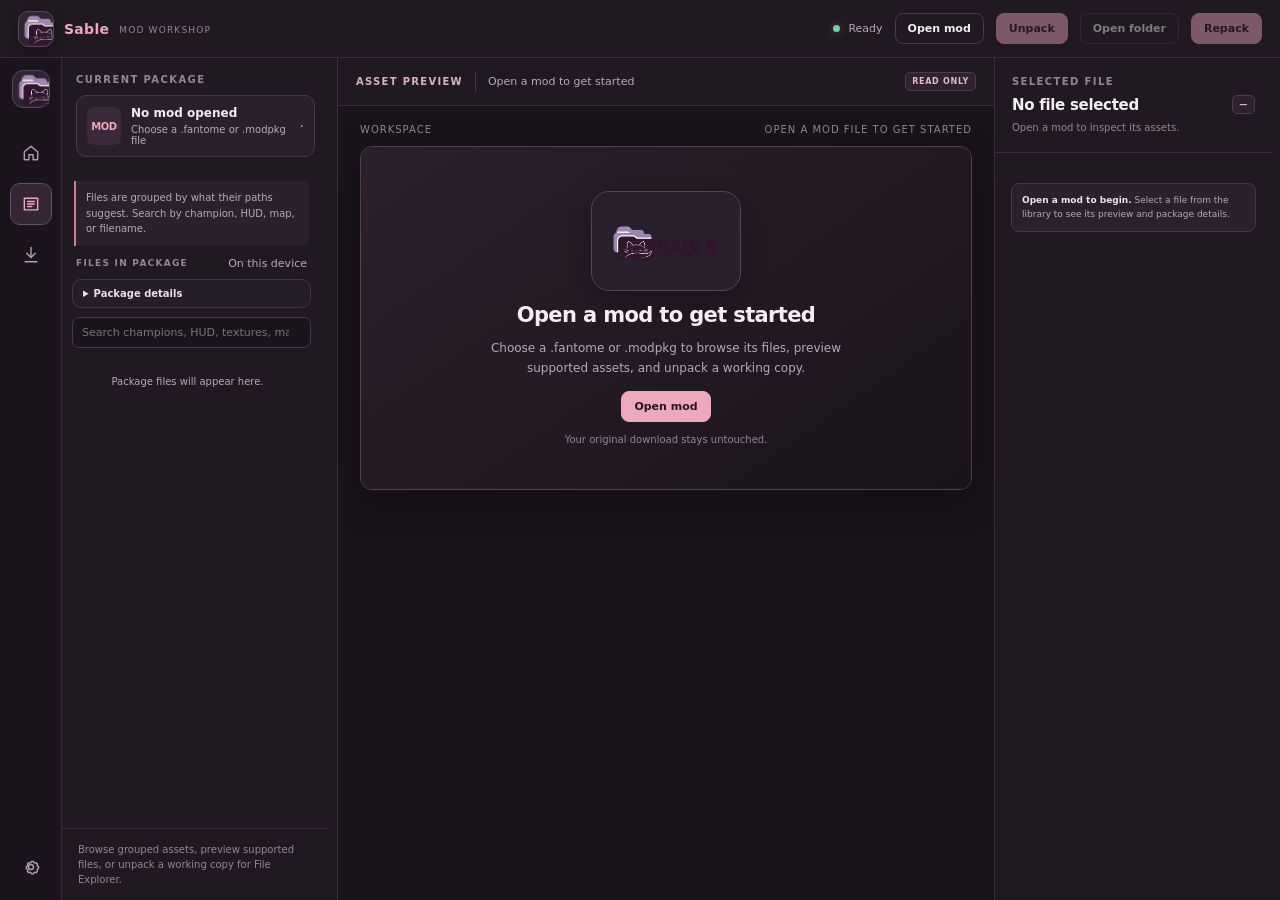
==== commit ea995fdf: "Preview additional DDS texture formats" ====
--- a/app/index.html
+++ b/app/index.html
@@ -1148,8 +1148,10 @@
       message.classList.add("hidden");
       await image.decode();
       if (request !== previewRequest) return;
-      await repairTransparentTexturePreview(image);
-      if (request !== previewRequest) return;
+      if (textureType === "TEX") {
+        await repairTransparentTexturePreview(image);
+        if (request !== previewRequest) return;
+      }
       fitAssetPreviewImage(image);
       const dimensions = `${image.naturalWidth}×${image.naturalHeight}`;
       document.getElementById("inspectTag").textContent = `${textureType} ${dimensions}`;
@@ -1157,7 +1159,7 @@
       document.getElementById("assetPreviewTitle").textContent = `${entry.path.split("/").pop() || entry.path} · ${dimensions}`;
       document.getElementById("assetOverlay").classList.add("is-visible");
       const previewLabel = document.querySelectorAll(".canvas-label span")[1];
-      if (previewLabel) previewLabel.textContent = `TEX preview · ${dimensions}`;
+      if (previewLabel) previewLabel.textContent = `${textureType} preview · ${dimensions}`;
     };
     const showTexturePreview = async (bytes, entry, request) => {
       const image = document.getElementById("assetImage"); const message = document.getElementById("assetMessage");
@@ -1376,6 +1378,12 @@
       if (currentAssetUrl) { URL.revokeObjectURL(currentAssetUrl); currentAssetUrl = null; }
 
       try {
+        if (isDesktopApp && loadedPackage?.nativePath && fileExtension(entry.path) === ".dds") {
+          await showNativeTexturePreview(entry, request);
+          if (request !== previewRequest) return;
+          setStatus("DDS preview ready");
+          return;
+        }
         if (entry.format === "wad-chunk" && (entry.assetType === "Textures" || [".tex", ".dds"].includes(fileExtension(entry.path)))) {
           if (!currentWadView) throw new Error("Go back to the package and open the WAD again.");
           const data = await readWadChunk(currentWadView.bytes, entry);
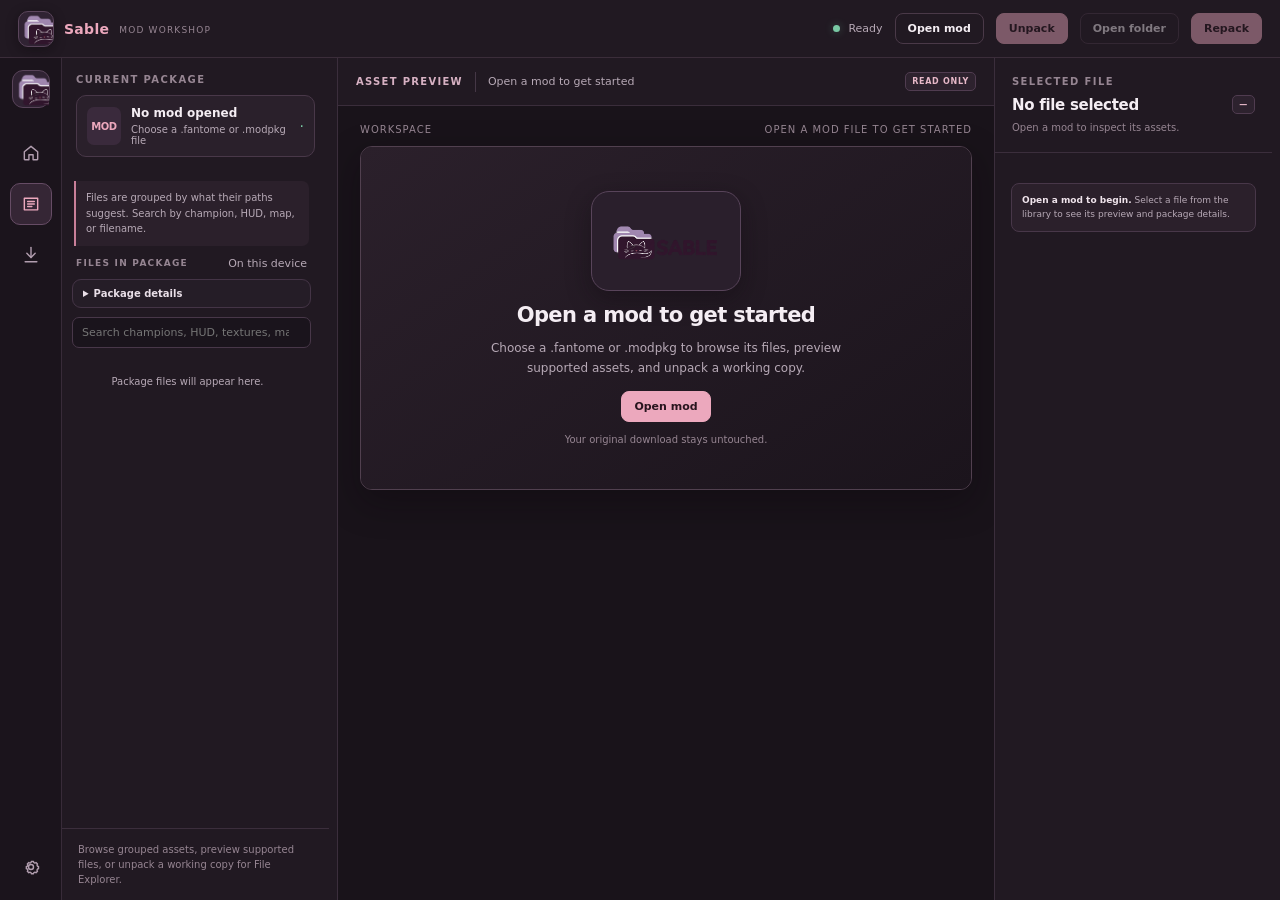
==== commit 99b36414: "Fix WAD skin animation preview" ====
--- a/app/index.html
+++ b/app/index.html
@@ -125,7 +125,10 @@
     .game-preview.asset-mode .asset-overlay { display: flex; }
     .asset-overlay.is-visible { display: flex !important; }
     .asset-viewer { width: 100%; height: 100%; display: flex; flex-direction: column; align-items: center; justify-content: center; gap: 12px; }
-    .asset-viewer-title { max-width: 90%; overflow: hidden; text-overflow: ellipsis; white-space: nowrap; color: #e6dce5; font-size: 11px; font-weight: 650; }
+    .asset-viewer-heading { position: relative; width: 100%; min-height: 24px; display: flex; align-items: center; justify-content: space-between; }
+    .asset-viewer-title { position: absolute; left: 50%; max-width: calc(100% - 180px); overflow: hidden; text-overflow: ellipsis; white-space: nowrap; transform: translateX(-50%); color: #e6dce5; font-size: 11px; font-weight: 650; }
+    .skin-texture-toggle { z-index: 1; display: inline-flex; align-items: center; gap: 7px; margin-left: auto; color: var(--muted); font-size: 9px; white-space: nowrap; }
+    .skin-texture-toggle .mini-switch { width: 30px; height: 17px; }
     .asset-image { display: block; max-width: 94%; max-height: calc(100% - 40px); object-fit: contain; image-rendering: auto; border-radius: 4px; box-shadow: 0 12px 40px #0008; background-color: #f2eff3; background-image: linear-gradient(45deg, #b9b4bc 25%, transparent 25%, transparent 75%, #b9b4bc 75%), linear-gradient(45deg, #b9b4bc 25%, #f2eff3 25%, #f2eff3 75%, #b9b4bc 75%); background-position: 0 0, 12px 12px; background-size: 24px 24px; }
     .asset-model { flex: 1 1 auto; min-height: 0; width: 100%; border: 1px solid #51424c; border-radius: 7px; background: #171319; cursor: grab; touch-action: none; }
     .asset-model:active { cursor: grabbing; }
@@ -324,7 +327,7 @@
           <div class="canvas-label"><span>Preview</span><span>Select a file from the library</span></div>
           <div class="game-preview no-package" id="gamePreview">
             <div class="empty-canvas" id="emptyCanvas"><span class="welcome-logo-frame"><img class="welcome-logo" src="" alt=""></span><div class="empty-title">Open a mod to get started</div><div class="empty-copy">Choose a .fantome or .modpkg to browse its files, preview supported assets, and unpack a working copy.</div><button class="btn primary" id="emptyOpenFile" type="button">Open mod</button><div class="empty-note">Your original download stays untouched.</div></div>
-            <div class="asset-overlay" id="assetOverlay"><div class="asset-viewer"><div class="asset-viewer-title" id="assetPreviewTitle">Select an asset</div><img id="assetImage" class="asset-image hidden" alt="Preview of selected package image"><canvas id="assetModel" class="asset-model hidden" aria-label="Rotatable 3D model preview"></canvas><div class="model-controls hidden" id="modelControls"><label id="modelSkeletonLabel" class="hidden">Skeleton<select id="modelSkeleton" aria-label="Select model skeleton"></select></label><label>Animation<select id="modelAnimation" aria-label="Select model animation"></select></label><button class="btn quiet" id="modelPlay" type="button">Play</button><label>Speed<select id="modelSpeed" aria-label="Animation speed"><option value="0.5">0.5×</option><option value="0.75">0.75×</option><option value="1" selected>1×</option><option value="1.5">1.5×</option><option value="2">2×</option></select></label><span id="modelAnimationInfo">Bind pose</span></div><div id="modelHint" class="model-hint hidden">3D model · drag to rotate · scroll to zoom · double-click to reset</div><div id="assetMessage" class="asset-message">Choose an image from the Assets tab to preview it.</div></div></div>
+            <div class="asset-overlay" id="assetOverlay"><div class="asset-viewer"><div class="asset-viewer-heading"><div class="asset-viewer-title" id="assetPreviewTitle">Select an asset</div><label class="skin-texture-toggle hidden" id="skinTextureControl"><span>Skin texture</span><button class="mini-switch off" id="skinTextureSwitch" type="button" role="switch" aria-checked="false" aria-label="Toggle skin texture"></button></label></div><img id="assetImage" class="asset-image hidden" alt="Preview of selected package image"><canvas id="assetModel" class="asset-model hidden" aria-label="Rotatable 3D model preview"></canvas><div class="model-controls hidden" id="modelControls"><label id="modelSkeletonLabel" class="hidden">Skeleton<select id="modelSkeleton" aria-label="Select model skeleton"></select></label><label>Animation<select id="modelAnimation" aria-label="Select model animation"></select></label><button class="btn quiet" id="modelPlay" type="button">Play</button><label>Speed<select id="modelSpeed" aria-label="Animation speed"><option value="0.5">0.5×</option><option value="0.75">0.75×</option><option value="1" selected>1×</option><option value="1.5">1.5×</option><option value="2">2×</option></select></label><span id="modelAnimationInfo">Bind pose</span></div><div id="modelHint" class="model-hint hidden">3D model · drag to rotate · scroll to zoom · double-click to reset</div><div id="assetMessage" class="asset-message">Choose an image from the Assets tab to preview it.</div></div></div>
           </div>
         </div>
       </section>
@@ -988,6 +991,8 @@
       const titleCase = (value) => value.replace(/[_-]+/g, " ").replace(/\b\w/g, (letter) => letter.toUpperCase());
       if (entry.format === "wad-chunk" && ["Models", "Skeletons", "Animations", "Static models"].includes(entry.assetType)) {
         const label = ({ Models: "Models", Skeletons: "Skeletons", Animations: "Animations", "Static models": "Static models" })[entry.assetType];
+        const wadName = (entry.wad || "").split("/").pop()?.replace(/\.wad(?:\.client)?$/i, "").toLowerCase() || "";
+        if (champion && wadName && champion.toLowerCase() === wadName) champion = wadName;
         return champion ? "Champions · " + titleCase(champion) + " · " + label : label;
       }
       if (entry.format === "wad-chunk" && (entry.assetType === "Abilities & VFX" || parts.includes("particles"))) {
@@ -1022,7 +1027,7 @@
       list.replaceChildren();
       const hasHashedWadEntries = entries.some((entry) => entry.format === "wad-chunk");
       document.getElementById("assetGuide").textContent = hasHashedWadEntries
-        ? "WAD assets are grouped by type. Sable previews a skin model automatically; expand Models to pick another. Search .dds for DDS textures."
+        ? "WAD assets are grouped by champion and role. Single file groups are folded into their champion group. Open a skin model for a 3D preview, then use Skin texture to toggle its texture."
         : "Files are grouped by their role. Open a TEX or DDS texture, or an SKN model, to preview it.";
       document.getElementById("assetCount").textContent = `${entries.length} ${countLabel}`;
       if (!entries.length) {
@@ -1033,6 +1038,14 @@
         const group = assetGroupFor(entry);
         if (!groups.has(group)) groups.set(group, []);
         groups.get(group).push(entry);
+      }
+      for (const [groupName, groupEntries] of [...groups]) {
+        const championSubgroup = groupName.match(/^Champions · (.+) · .+$/);
+        if (groupEntries.length !== 1 || !championSubgroup) continue;
+        const championGroup = `Champions · ${championSubgroup[1]}`;
+        groups.delete(groupName);
+        if (!groups.has(championGroup)) groups.set(championGroup, []);
+        groups.get(championGroup).push(...groupEntries);
       }
       const groupNames = [...groups.keys()].sort((a, b) => {
         const rank = (name) => { const index = assetGroupOrder.findIndex((base) => name === base || name.startsWith(`${base} · `)); return index < 0 ? assetGroupOrder.length : index; };
@@ -1041,7 +1054,11 @@
       for (const groupName of groupNames) {
         const groupEntries = groups.get(groupName);
         if (!groupEntries?.length) continue;
-        groupEntries.sort((a, b) => (a.displayPath || a.path).localeCompare(b.displayPath || b.path, undefined, { numeric: true, sensitivity: "base" }));
+        if (groupEntries.every((entry) => entry.format === "wad-chunk" && entry.assetType === "Models")) {
+          groupEntries.sort((a, b) => b.size - a.size || (a.displayPath || a.path).localeCompare(b.displayPath || b.path, undefined, { numeric: true, sensitivity: "base" }));
+        } else {
+          groupEntries.sort((a, b) => (a.displayPath || a.path).localeCompare(b.displayPath || b.path, undefined, { numeric: true, sensitivity: "base" }));
+        }
         const group = document.createElement("details"); group.className = "asset-group";
         const containsTexture = groupEntries.some((entry) =>
           fileExtension(entry.displayPath || entry.path) === ".tex" || entry.assetType === "Textures"
@@ -1197,6 +1214,48 @@
       const previewLabel = document.querySelectorAll(".canvas-label span")[1];
       if (previewLabel) previewLabel.textContent = `DDS preview · ${preview.width}×${preview.height}`;
     };
+    const findModelTextureEntry = (modelEntry) => {
+      const modelPath = (modelEntry?.path || "").replace(/\\/g, "/").toLowerCase();
+      const modelDirectory = modelPath.slice(0, modelPath.lastIndexOf("/"));
+      const modelStem = modelPath.split("/").pop()?.replace(/\.[^.]+$/, "") || "";
+      if (!modelDirectory || !currentWadView) return null;
+      const candidates = currentWadView.entries.filter((item) => {
+        const path = (item.path || "").replace(/\\/g, "/").toLowerCase();
+        return item.assetType === "Textures" &&
+          [".tex", ".dds"].includes(fileExtension(path)) &&
+          path.slice(0, path.lastIndexOf("/")) === modelDirectory &&
+          !/(?:^|\/)(?:particles|loadscreen|portraits?)\//i.test(path);
+      });
+      const score = (item) => {
+        const name = (item.path || "").split("/").pop() || "";
+        let value = 0;
+        if (name.toLowerCase().startsWith(modelStem)) value += 20;
+        if (/(?:tx[_-]?cm|diffuse|albedo|base[_-]?color|basecolor)/i.test(name)) value += 100;
+        if (/(?:normal|specular|roughness|mask|metallic|emissive)/i.test(name)) value -= 80;
+        if (/\.tex$/i.test(name)) value += 5;
+        return value;
+      };
+      return candidates.sort((a, b) => score(b) - score(a) || b.size - a.size)[0] || null;
+    };
+    const makeTextureBitmap = async (textureEntry) => {
+      let blob;
+      if (isDesktopApp && loadedPackage?.nativePath) {
+        const extension = fileExtension(textureEntry.path);
+        const wadPath = textureEntry.wad || currentWadView?.sourceEntry?.path;
+        const preview = await window.__TAURI__.core.invoke("preview_package_texture", {
+          sourcePath: loadedPackage.nativePath,
+          entryPath: `${wadPath}/0x${textureEntry.hash}${extension}`
+        });
+        blob = new Blob([new Uint8Array(preview.pngBytes)], { type: "image/png" });
+      } else {
+        if (!currentWadView) throw new Error("Reopen the WAD to load its skin texture.");
+        const bytes = await readWadChunk(currentWadView.bytes, textureEntry);
+        const preview = fileExtension(textureEntry.path) === ".dds" ? await ddsToPng(bytes) : await texToPng(bytes);
+        blob = preview.blob;
+      }
+      if (typeof createImageBitmap !== "function") throw new Error("This device cannot load a texture into the 3D viewer.");
+      return createImageBitmap(blob);
+    };
     const showModelPreview = (bytes, entry, request, bundle = null) => {
       if (request !== previewRequest) return;
       const canvas = document.getElementById("assetModel");
@@ -1205,9 +1264,12 @@
       image.classList.add("hidden");
       message.classList.add("hidden");
       canvas.classList.remove("hidden");
-      document.getElementById("modelHint").classList.remove("hidden");
+      const modelHint = document.getElementById("modelHint");
+      modelHint.textContent = "3D model · drag to rotate · scroll to zoom · double-click to reset";
+      modelHint.classList.remove("hidden");
       const skeleton = bundle?.skeleton || null;
       const mesh = window.SableModelPreview.show(canvas, bytes, skeleton);
+      if (mesh.renderingMode === "software") modelHint.textContent = "Software 3D preview · drag to rotate · scroll to zoom · double-click to reset";
       currentModelController = mesh;
       const controls = document.getElementById("modelControls");
       const skeletonLabel = document.getElementById("modelSkeletonLabel");
@@ -1216,7 +1278,11 @@
       const playButton = document.getElementById("modelPlay");
       const speedSelect = document.getElementById("modelSpeed");
       const animationInfo = document.getElementById("modelAnimationInfo");
+      const skinTextureControl = document.getElementById("skinTextureControl");
+      const skinTextureSwitch = document.getElementById("skinTextureSwitch");
       controls.classList.add("hidden");
+      skinTextureControl.classList.add("hidden");
+      skinTextureSwitch.onclick = null;
       skeletonLabel.classList.add("hidden");
       skeletonSelect.disabled = false; playButton.disabled = false;
       skeletonSelect.replaceChildren();
@@ -1277,7 +1343,7 @@
             setStatus("WAD skeleton ready");
           } catch (error) {
             if (request === previewRequest && sequence === rigLoadSequence) {
-              animationInfo.textContent = error.message || "Skeleton could not be loaded";
+              animationInfo.textContent = typeof error === "string" ? error : error?.message || "Skeleton could not be loaded";
               setStatus("Skeleton unavailable");
             }
           } finally {
@@ -1297,6 +1363,8 @@
           if (wadMode && !activeSkeletonHash) { animationInfo.textContent = "Choose a skeleton first"; return; }
           const clip = clips.find((item) => (wadMode ? item.hash : item.path) === selectedKey);
           if (!clip || !loadedPackage?.nativePath) return;
+          mesh.setAnimation(null); mesh.setPlaying(false); isPlaying = false;
+          playButton.textContent = "Play";
           setStatus(`Loading ${clip.name} animation`);
           playButton.disabled = true;
           skeletonSelect.disabled = wadMode;
@@ -1304,20 +1372,32 @@
             const animation = wadMode
               ? await window.__TAURI__.core.invoke("read_package_wad_animation_preview", {
                   sourcePath: loadedPackage.nativePath, wadPath: bundle.wadPath,
-                  animationHash: clip.hash, skeletonHash: activeSkeletonHash
+                  animationHash: clip.hash,
+                  skeletonHashes: [activeSkeletonHash, ...wadSkeletons.map((rig) => rig.hash).filter((hash) => hash !== activeSkeletonHash)],
+                  animationName: clip.name
                 })
               : await window.__TAURI__.core.invoke("read_package_animation_preview", {
                   sourcePath: loadedPackage.nativePath, animationPath: clip.path,
                   skeletonPath: bundle.skeletonPath
                 });
             if (request !== previewRequest || currentModelController !== mesh || sequence !== clipLoadSequence) return;
+            if (wadMode && animation.matchedSkeletonHash && animation.matchedSkeletonHash !== activeSkeletonHash) {
+              const matchedSkeleton = await window.__TAURI__.core.invoke("read_package_wad_skeleton_preview", {
+                sourcePath: loadedPackage.nativePath, wadPath: bundle.wadPath, hash: animation.matchedSkeletonHash
+              });
+              if (request !== previewRequest || currentModelController !== mesh || sequence !== clipLoadSequence) return;
+              activeSkeleton = matchedSkeleton;
+              activeSkeletonHash = animation.matchedSkeletonHash;
+              skeletonSelect.value = activeSkeletonHash;
+              mesh.setSkeleton(matchedSkeleton);
+            }
             mesh.setAnimation(animation); mesh.setPlaying(true); isPlaying = true;
             playButton.textContent = "Pause";
             animationInfo.textContent = `${animation.name} · ${animation.duration.toFixed(1)}s · ${animation.fps.toFixed(0)} fps`;
             setStatus(`${animation.name} animation ready`);
           } catch (error) {
             if (request === previewRequest && sequence === clipLoadSequence) {
-              animationInfo.textContent = error.message || "Animation could not be loaded";
+              animationInfo.textContent = typeof error === "string" ? error : error?.message || "Animation could not be loaded";
               setStatus("Animation unavailable");
             }
           } finally {
@@ -1355,6 +1435,62 @@
       const previewLabel = document.querySelectorAll(".canvas-label span")[1];
       if (previewLabel) previewLabel.textContent = "3D mesh preview";
       setStatus("3D model ready");
+      const textureEntry = bundle?.textureEntry;
+      if (textureEntry) {
+        skinTextureControl.classList.remove("hidden");
+        skinTextureSwitch.classList.add("off");
+        skinTextureSwitch.disabled = false;
+        skinTextureSwitch.setAttribute("aria-checked", "false");
+        let bitmap = null;
+        let textureLoading = false;
+        let textureEnabled = false;
+        const switchTexture = async (enabled) => {
+          if (textureLoading || request !== previewRequest || currentModelController !== mesh) return;
+          if (!enabled) {
+            textureEnabled = false;
+            mesh.setTextured(false);
+            skinTextureSwitch.classList.add("off");
+            skinTextureSwitch.setAttribute("aria-checked", "false");
+            modelHint.textContent = mesh.renderingMode === "software"
+              ? "Software 3D preview · drag to rotate · scroll to zoom · double-click to reset"
+              : "3D model · drag to rotate · scroll to zoom · double-click to reset";
+            setStatus("Skin texture off");
+            return;
+          }
+          textureLoading = true;
+          skinTextureSwitch.disabled = true;
+          skinTextureSwitch.setAttribute("aria-busy", "true");
+          setStatus("Loading skin texture");
+          try {
+            if (!bitmap) bitmap = await makeTextureBitmap(textureEntry);
+            if (request !== previewRequest || currentModelController !== mesh) { bitmap.close?.(); return; }
+            mesh.setTexture(bitmap);
+            if (!mesh.setTextured(true)) throw new Error("This graphics device could not apply the skin texture.");
+            textureEnabled = true;
+            skinTextureSwitch.classList.remove("off");
+            skinTextureSwitch.setAttribute("aria-checked", "true");
+            modelHint.textContent = mesh.renderingMode === "software"
+              ? "Textured software preview · drag to rotate · scroll to zoom · double-click to reset"
+              : "Textured 3D model · drag to rotate · scroll to zoom · double-click to reset";
+            setStatus("Skin texture on");
+          } catch (error) {
+            textureEnabled = false;
+            skinTextureSwitch.classList.add("off");
+            skinTextureSwitch.setAttribute("aria-checked", "false");
+            mesh.setTextured(false);
+            modelHint.textContent = `Skin texture unavailable: ${typeof error === "string" ? error : error?.message || "unknown error"}`;
+            setStatus("Skin texture unavailable");
+          } finally {
+            textureLoading = false;
+            if (request === previewRequest && currentModelController === mesh) {
+              skinTextureSwitch.disabled = false;
+              skinTextureSwitch.removeAttribute("aria-busy");
+            }
+          }
+        };
+        skinTextureSwitch.onclick = () => switchTexture(!textureEnabled);
+        switchTexture(true);
+      }
     };
     const selectPackageEntry = async (entry, row) => {
       const request = ++previewRequest;
@@ -1365,6 +1501,8 @@
       const previewLabel = document.querySelectorAll(".canvas-label span")[1];
       if (previewLabel) previewLabel.textContent = "Loading selected asset…";
       document.getElementById("visualControls").classList.add("hidden");
+      document.getElementById("skinTextureControl").classList.add("hidden");
+      document.getElementById("skinTextureSwitch").onclick = null;
       document.getElementById("assetReadOnly").classList.remove("hidden");
       document.getElementById("inspectEyebrow").textContent = entry.format === "wad-chunk" ? "WAD asset" : "Package entry";
       const displayPath = entry.displayPath || entry.path;
@@ -1447,7 +1585,8 @@
             mode: "wad",
             wadPath: currentWadView.sourceEntry.path,
             skeletons: skeletons.map((item, index) => ({ hash: item.hash, name: item.path || `Skeleton ${index + 1} · 0x${item.hash}` })),
-            animations: animations.map((item, index) => ({ hash: item.hash, name: item.path || `Animation ${index + 1} · 0x${item.hash}` }))
+            animations: animations.map((item, index) => ({ hash: item.hash, name: item.path || `Animation ${index + 1} · 0x${item.hash}` })),
+            textureEntry: findModelTextureEntry(entry)
           };
           showModelPreview(new Uint8Array(bytes), entry, request, bundle);
           return;
@@ -1495,17 +1634,14 @@
           wad.entries.forEach((item) => { groups[item.assetType] = (groups[item.assetType] || 0) + 1; });
           const summary = Object.entries(groups).map(([name, count]) => `${name}: ${count}`).join(" · ");
           message.textContent = classified
-            ? `${wad.entries.length} WAD entries grouped by detected type (${summary}). Sable opens a skin model automatically when it finds matching rig assets.`
+            ? `${wad.entries.length} WAD entries grouped by detected type (${summary}). Sable opens the largest skin model automatically.`
             : `${wad.entries.length} WAD entries indexed, but Sable could not decode any entries to identify their types. Reopen the WAD after checking its compression support.`;
           message.classList.remove("hidden");
           setStatus(`WAD ${wad.version} · ${wad.entries.length} entries`);
           const models = wad.entries.filter((item) => item.assetType === "Models");
-          const namedSkinModel = models
-            .filter((item) => /(?:^|\/)(?:characters|champions)\/[^/]+\/skins\//i.test(item.path || ""))
-            .sort((a, b) => (a.path || a.hash).localeCompare(b.path || b.hash, undefined, { numeric: true, sensitivity: "base" }))[0];
-          const hasRigAssets = wad.entries.some((item) => item.assetType === "Skeletons")
-            && wad.entries.some((item) => item.assetType === "Animations");
-          const firstModel = namedSkinModel || (hasRigAssets ? models.sort((a, b) => b.size - a.size)[0] : null);
+          const namedSkinModels = models.filter((item) => /(?:^|\/)(?:characters|champions)\/[^/]+\/skins\//i.test(item.path || ""));
+          const firstModel = (namedSkinModels.length ? namedSkinModels : models)
+            .sort((a, b) => b.size - a.size || (a.path || a.hash).localeCompare(b.path || b.hash, undefined, { numeric: true, sensitivity: "base" }))[0];
           if (firstModel) {
             const modelRow = [...document.querySelectorAll(".asset-row")]
               .find((node) => node.dataset.entryKey === firstModel.hash);
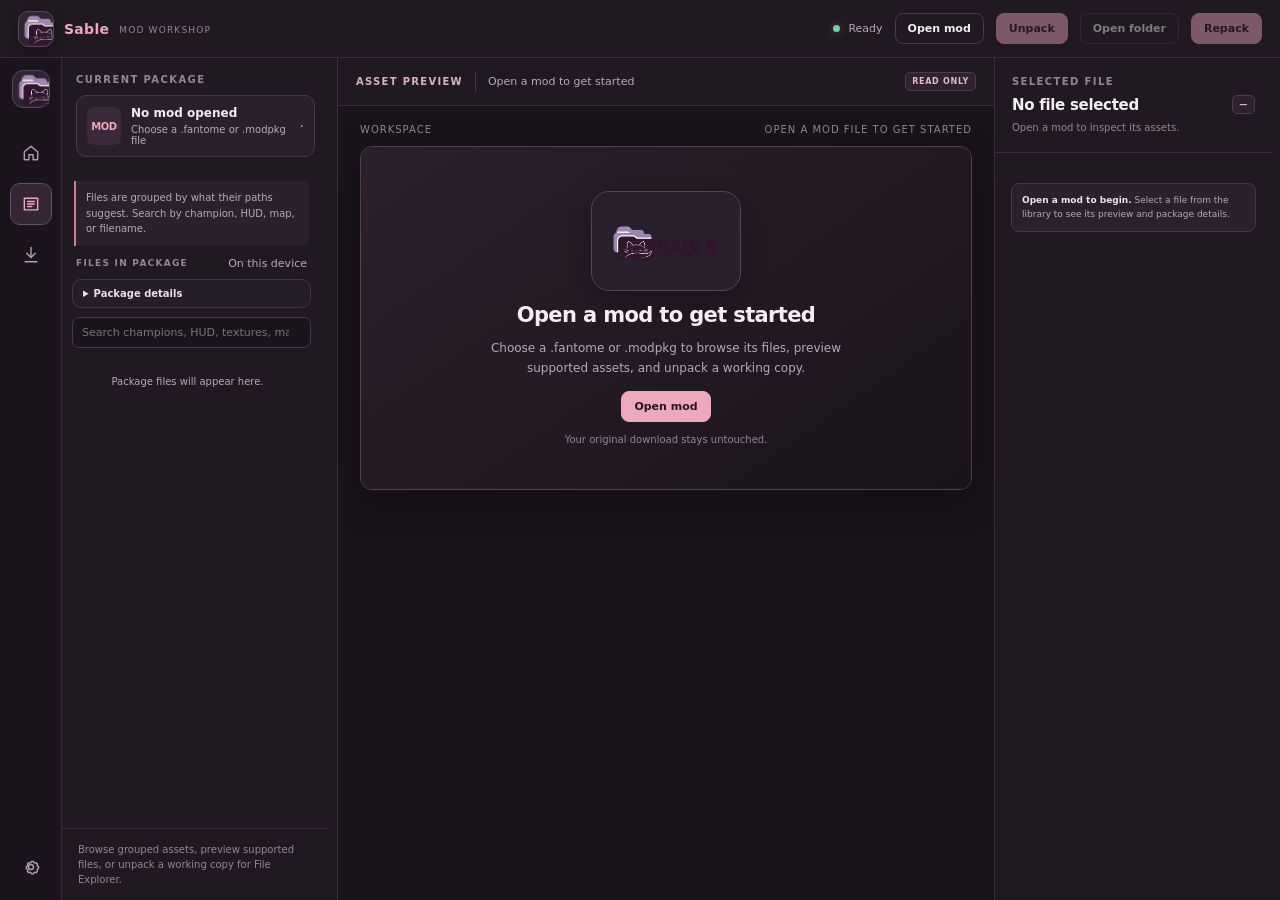
==== commit 9b160824: "Fix WAD skin animation controls" ====
--- a/app/index.html
+++ b/app/index.html
@@ -546,7 +546,7 @@
       if (bytes.length >= 8 && new DataView(bytes.buffer, bytes.byteOffset, bytes.byteLength).getUint32(4, true) === 0x22fd4fc3) return "Skeletons";
       if (bytes.length >= 8 && (magic === "r3d2" && (String.fromCharCode(...bytes.subarray(4, 8)) === "canm" || String.fromCharCode(...bytes.subarray(4, 8)) === "anmd"))) return "Animations";
       if (magic === "SCB\0" || magic === "SCO\0") return "Static models";
-      if (magic === "PROP" || magic === "PTCH") return "Game data";
+      if (magic === "PROP" || magic === "PTCH" || magic === "#PRO" || magic === "#PTC") return "Game data";
       if (magic === "BKHD" || magic === "RIFF" || magic === "WPK\0") return "Audio";
       if (magic.startsWith("RW")) return "WAD archives";
       if (bytes[0] === 0x89 && magic.slice(1, 4) === "PNG") return "Images";
@@ -561,7 +561,7 @@
       if (magic.startsWith("r3d2canm") || magic.startsWith("r3d2anmd")) return ".anm";
       if (magic.startsWith("SCB\0")) return ".scb";
       if (magic.startsWith("SCO\0")) return ".sco";
-      if (magic.startsWith("PROP") || magic.startsWith("PTCH")) return ".bin";
+      if (magic.startsWith("PROP") || magic.startsWith("PTCH") || magic.startsWith("#PROP") || magic.startsWith("#PTCH")) return ".bin";
       if (magic.startsWith("BKHD")) return ".bnk";
       if (magic.startsWith("WPK\0")) return ".wpk";
       if (magic.startsWith("RIFF")) return ".wem";
@@ -962,7 +962,7 @@
         const note = document.createElement("div"); note.className = "meta-value"; note.textContent = "No author metadata provided."; panel.append(note);
       }
     };
-    const assetGroupOrder = ["HUD", "Champions", "Models", "Skeletons", "Animations", "Abilities & VFX", "Static models", "Maps & environment", "Audio", "DDS textures", "Textures", "Models & animation", "Images", "WAD archives", "WAD contents", "Package metadata", "Other game assets", "Other"];
+    const assetGroupOrder = ["HUD", "Champions", "Models", "Skeletons", "Animations", "Abilities & VFX", "Static models", "Maps & environment", "Audio", "DDS textures", "Textures", "Models & animation", "Images", "WAD archives", "WAD contents", "Game data", "Package metadata", "Other game assets", "Other WAD entries", "Unclassified WAD entries", "Other"];
     const hudGroupFor = (sourcePath) => {
       const path = sourcePath.replace(/\\/g, "/").toLowerCase();
       const parts = path.split("/");
@@ -998,21 +998,24 @@
       if (entry.format === "wad-chunk" && (entry.assetType === "Abilities & VFX" || parts.includes("particles"))) {
         return champion ? "Champions · " + titleCase(champion) + " · Abilities & VFX" : "Abilities & VFX";
       }
-      if (entry.format === "wad-chunk" && fileExtension(entry.path) === ".dds") {
-        const targetName = (entry.wad || "").split("/").pop() || "";
-        const targetLabel = titleCase(targetName.toLowerCase().replace(".client", "").replace(".wad", ""));
-        return "DDS textures" + (targetLabel ? " · " + targetLabel : "");
-      }
       const isHud = path.includes("assets/ux/") || parts.some((part) => part === "hud" || part === "ui" || part === "ux" || part.includes("atlas") || part.includes("scoreboard") || part.includes("minimap") || part.includes("healthbar") || part.includes("health_bar") || part.includes("abilitybar")) || parts.some((part) => part.startsWith("ui.wad"));
       if (isHud) return hudGroupFor(entry.path);
       if (parts.some((part) => part.includes("summonersrift") || part === "map" || part === "maps" || part.includes("terrain") || part.startsWith("map.wad")) || path.includes("map.wad")) return "Maps & environment";
-      if (champion) return "Champions · " + titleCase(champion);
-      if ([".bnk", ".wem", ".wpk", ".ogg", ".wav"].includes(extension) || parts.some((part) => part === "audio" || part === "sounds" || part.startsWith("audio.wad") || part.startsWith("sfx.wad"))) return "Audio";
+      if (champion) {
+        const championName = "Champions · " + titleCase(champion);
+        if (entry.assetType === "Textures" || [".tex", ".dds"].includes(extension)) return championName + " · Textures";
+        if (entry.assetType === "Game data") return championName + " · Data";
+        if (entry.assetType === "Audio" || [".bnk", ".wem", ".wpk", ".ogg", ".wav"].includes(extension)) return championName + " · Audio";
+        if (entry.assetType === "Images" || IMAGE_MIME[extension]) return championName + " · Images";
+        if (entry.assetType === "Other WAD entries" || entry.assetType === "Unclassified WAD entries") return championName + " · Other assets";
+        return championName;
+      }
+      if ([".bnk", ".wem", ".wpk", ".ogg", ".wav"].includes(extension) || entry.assetType === "Audio" || parts.some((part) => part === "audio" || part === "sounds" || part.startsWith("audio.wad") || part.startsWith("sfx.wad"))) return "Audio";
       if (path.startsWith("_meta/") || path.startsWith("meta/") || parts.some((part) => part === "info.json" || part === "info.msgpack" || part === "manifest.json")) return "Package metadata";
       if (entry.format === "wad-chunk") {
-        const targetName = (entry.wad || "").split("/").pop() || "";
-        const targetLabel = titleCase(targetName.toLowerCase().replace(".client", "").replace(".wad", ""));
-        return (entry.assetType || "Other game assets") + (targetLabel ? " · " + targetLabel : " · WAD contents");
+        if (entry.assetType === "Textures" || [".tex", ".dds"].includes(extension)) return extension === ".dds" ? "DDS textures" : "Textures";
+        if (entry.assetType === "Images" || IMAGE_MIME[extension]) return "Images";
+        return entry.assetType || "Other game assets";
       }
       if ([".tex", ".dds"].includes(extension)) return "Textures";
       if (IMAGE_MIME[extension]) return "Images";
@@ -1027,7 +1030,7 @@
       list.replaceChildren();
       const hasHashedWadEntries = entries.some((entry) => entry.format === "wad-chunk");
       document.getElementById("assetGuide").textContent = hasHashedWadEntries
-        ? "WAD assets are grouped by champion and role. Single file groups are folded into their champion group. Open a skin model for a 3D preview, then use Skin texture to toggle its texture."
+        ? "WAD assets are grouped by champion and role. Single file groups are folded together, and leftover files are grouped by type. Open a skin model for a 3D preview, then use Skin texture to toggle its texture."
         : "Files are grouped by their role. Open a TEX or DDS texture, or an SKN model, to preview it.";
       document.getElementById("assetCount").textContent = `${entries.length} ${countLabel}`;
       if (!entries.length) {
@@ -1295,6 +1298,7 @@
       if (canPlayPackageClips || canPlayWadClips) {
         let activeSkeleton = skeleton;
         let activeSkeletonHash = null;
+        let manuallySelectedSkeleton = false;
         const bindPose = document.createElement("option"); bindPose.value = ""; bindPose.textContent = "Bind pose";
         animationSelect.append(bindPose);
         const abilityClip = (clip) => /(?:spell|ability|cast|channel|skill)[a-z0-9_-]*/i.test((clip.name || "").split("/").pop() || "");
@@ -1325,13 +1329,15 @@
         animationInfo.textContent = wadMode ? `${wadSkeletons.length} skeletons · ${clips.length} animations in WAD` : `${skeleton.joints.length} joints · ${clips.length} clips`;
         let rigLoadSequence = 0;
         let clipLoadSequence = 0;
-        const loadWadSkeleton = async (hash) => {
+        const defaultClip = () => clips.find((clip) => /idle|stand/i.test(clip.name || "")) || clips[0];
+        const loadWadSkeleton = async (hash, { resumeClip = false, autoPlayOnLoad = false } = {}) => {
           if (!hash || !wadMode || !loadedPackage?.nativePath) return;
+          const previousClipKey = animationSelect.value;
           const sequence = ++rigLoadSequence;
           clipLoadSequence++;
           activeSkeleton = null; activeSkeletonHash = null; mesh.setSkeleton(null);
           animationSelect.value = ""; mesh.setAnimation(null); mesh.setPlaying(false); isPlaying = false;
-          playButton.textContent = "Play"; playButton.disabled = true;
+          playButton.textContent = "Play"; playButton.disabled = true; animationSelect.disabled = true; skeletonSelect.disabled = true;
           setStatus("Loading WAD skeleton");
           try {
             const nextSkeleton = await window.__TAURI__.core.invoke("read_package_wad_skeleton_preview", {
@@ -1341,13 +1347,24 @@
             activeSkeleton = nextSkeleton; activeSkeletonHash = hash; mesh.setSkeleton(nextSkeleton);
             animationInfo.textContent = `${nextSkeleton.joints.length} joints · ${clips.length} WAD animations`;
             setStatus("WAD skeleton ready");
+            const preferredClip = resumeClip
+              ? clips.find((clip) => clip.hash === previousClipKey)
+              : autoPlayOnLoad ? defaultClip() : null;
+            if (preferredClip) {
+              animationSelect.value = preferredClip.hash;
+              await selectClip();
+            }
           } catch (error) {
             if (request === previewRequest && sequence === rigLoadSequence) {
               animationInfo.textContent = typeof error === "string" ? error : error?.message || "Skeleton could not be loaded";
               setStatus("Skeleton unavailable");
             }
           } finally {
-            if (sequence === rigLoadSequence) playButton.disabled = false;
+            if (sequence === rigLoadSequence) {
+              playButton.disabled = false;
+              animationSelect.disabled = false;
+              skeletonSelect.disabled = false;
+            }
           }
         };
         const selectClip = async () => {
@@ -1373,7 +1390,9 @@
               ? await window.__TAURI__.core.invoke("read_package_wad_animation_preview", {
                   sourcePath: loadedPackage.nativePath, wadPath: bundle.wadPath,
                   animationHash: clip.hash,
-                  skeletonHashes: [activeSkeletonHash, ...wadSkeletons.map((rig) => rig.hash).filter((hash) => hash !== activeSkeletonHash)],
+                  skeletonHashes: manuallySelectedSkeleton
+                    ? [activeSkeletonHash]
+                    : [activeSkeletonHash, ...wadSkeletons.map((rig) => rig.hash).filter((hash) => hash !== activeSkeletonHash)],
                   animationName: clip.name
                 })
               : await window.__TAURI__.core.invoke("read_package_animation_preview", {
@@ -1404,13 +1423,17 @@
             if (sequence === clipLoadSequence) { playButton.disabled = false; skeletonSelect.disabled = false; }
           }
         };
-        skeletonSelect.onchange = () => loadWadSkeleton(skeletonSelect.value);
+        skeletonSelect.onchange = () => {
+          manuallySelectedSkeleton = true;
+          loadWadSkeleton(skeletonSelect.value, { resumeClip: true });
+        };
         animationSelect.onchange = async () => {
           await selectClip();
         };
         playButton.onclick = () => {
           if (!animationSelect.value) {
-            const firstClip = clips[0];
+            const firstClip = defaultClip();
+            if (!firstClip) return;
             animationSelect.value = wadMode ? firstClip.hash : firstClip.path;
             animationSelect.dispatchEvent(new Event("change"));
             return;
@@ -1420,7 +1443,14 @@
           playButton.textContent = isPlaying ? "Pause" : "Play";
         };
         speedSelect.onchange = () => mesh.setSpeed(speedSelect.value);
-        if (canPlayWadClips) loadWadSkeleton(skeletonSelect.value);
+        if (canPlayWadClips) loadWadSkeleton(skeletonSelect.value, { autoPlayOnLoad: true });
+        else if (canPlayPackageClips) {
+          const firstClip = defaultClip();
+          if (firstClip) {
+            animationSelect.value = firstClip.path;
+            selectClip();
+          }
+        }
       } else {
         skeletonSelect.onchange = null; animationSelect.onchange = null; playButton.onclick = null; speedSelect.onchange = null;
         document.getElementById("modelHint").textContent = skeleton
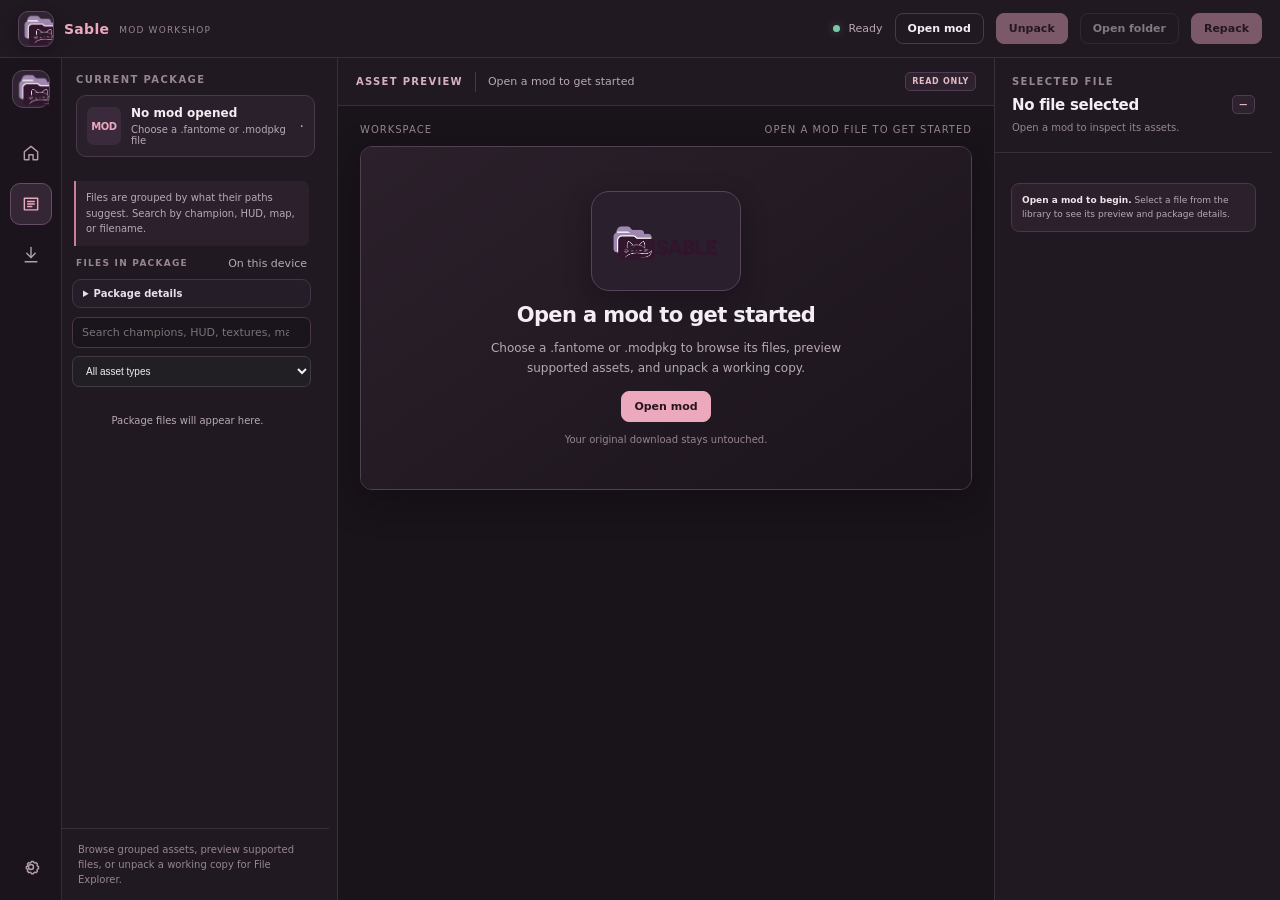
==== commit c57b1d58: "Improve asset browsing diagnostics and scan feedback" ====
--- a/app/index.html
+++ b/app/index.html
@@ -85,6 +85,15 @@
     .asset-size { flex: 0 0 auto; color: var(--soft); font-size: 8px; font-variant-numeric: tabular-nums; }
     .asset-search { width: 100%; margin: 3px 0 9px; padding: 8px 9px; border: 1px solid #403a42; border-radius: 7px; outline: none; color: var(--text); background: #211f23; font-size: 10px; }
     .asset-search:focus { border-color: #765261; }
+    .asset-filter { width: 100%; margin: 0 0 8px; padding: 8px 9px; border: 1px solid #403a42; border-radius: 7px; color: var(--text); background: #211f23; font-size: 10px; }
+    .asset-diagnostics { display: grid; gap: 8px; margin-top: 10px; padding: 11px; border: 1px solid #39333b; border-radius: 8px; background: #201d21; }
+    .asset-diagnostic { display: grid; grid-template-columns: 58px minmax(0, 1fr); gap: 8px; font-size: 9px; line-height: 1.45; }
+    .asset-diagnostic-label { color: var(--soft); text-transform: uppercase; letter-spacing: .08em; }
+    .asset-diagnostic-value { min-width: 0; color: #e5dde5; overflow-wrap: anywhere; }
+    .asset-diagnostic-value[data-state="error"] { color: var(--red); }
+    .asset-diagnostic-value[data-state="loading"] { color: var(--gold); }
+    .asset-diagnostic-value[data-state="warning"] { color: var(--gold); }
+    .asset-diagnostic-value[data-state="ready"] { color: var(--green); }
     .wad-back { width: 100%; margin: 0 0 8px; justify-content: flex-start; }
     .package-meta { display: grid; gap: 7px; margin-bottom: 10px; padding: 10px; border: 1px solid #39333b; border-radius: 8px; background: #201d21; }
     .meta-pair { min-width: 0; }
@@ -314,6 +323,7 @@
             <div class="section-head"><span class="eyebrow" id="assetCount">Files in package</span><span class="tiny-action">On this device</span></div>
             <details class="meta-details"><summary>Package details</summary><div class="package-meta" id="packageMeta"><div class="asset-empty-list">Package details will appear here.</div></div></details>
             <input class="asset-search" id="assetSearch" type="search" placeholder="Search champions, HUD, textures, maps, files…" aria-label="Search package files">
+            <select class="asset-filter" id="assetTypeFilter" aria-label="Filter package files by type"><option value="all">All asset types</option><option value="models">Models</option><option value="textures">Textures</option><option value="skeletons">Skeletons</option><option value="animations">Animations</option><option value="vfx">Abilities &amp; VFX</option><option value="other">Other assets</option></select>
             <button class="btn quiet wad-back hidden" id="wadBack" type="button">Back to package files</button>
             <div class="asset-list" id="packageFiles"><div class="asset-empty-list">Package files will appear here.</div></div>
           </div>
@@ -345,6 +355,13 @@
           <div class="tip"><strong>Safe editing:</strong> your original download should stay untouched. Export will make a new copy with your changes.</div>
           </div>
           <div class="tip hidden" id="assetReadOnly"><strong>Preview only.</strong> Unpack to edit the project files or PNG companions, then use Repack to rebuild the mod.</div>
+          <div class="asset-diagnostics hidden" id="assetDiagnostics" aria-live="polite">
+            <div class="eyebrow">Preview details</div>
+            <div class="asset-diagnostic"><span class="asset-diagnostic-label">Renderer</span><span class="asset-diagnostic-value" id="diagnosticRenderer">—</span></div>
+            <div class="asset-diagnostic"><span class="asset-diagnostic-label">Model</span><span class="asset-diagnostic-value" id="diagnosticModel">—</span></div>
+            <div class="asset-diagnostic"><span class="asset-diagnostic-label">Texture</span><span class="asset-diagnostic-value" id="diagnosticTexture">—</span></div>
+            <div class="asset-diagnostic"><span class="asset-diagnostic-label">Skeleton</span><span class="asset-diagnostic-value" id="diagnosticSkeleton">—</span></div>
+          </div>
         </div>
       </aside>
     </main>
@@ -363,6 +380,10 @@
     let currentAssetUrl = null;
     let currentModelController = null;
     let previewRequest = 0;
+    let activeWadScanRequest = null;
+    let activeWadScanPath = null;
+    let wadProgressListenerPromise = null;
+    const wadClassificationCache = new Map();
     let fzstdLoadPromise = null;
     const MAX_ARCHIVE_BYTES = 512 * 1024 * 1024;
     const MAX_PREVIEW_BYTES = 96 * 1024 * 1024;
@@ -567,14 +588,65 @@
       if (magic.startsWith("RIFF")) return ".wem";
       return "";
     };
+    const ensureWadProgressListener = async () => {
+      if (!isDesktopApp || !window.__TAURI__?.event?.listen || wadProgressListenerPromise) {
+        if (wadProgressListenerPromise) await wadProgressListenerPromise;
+        return;
+      }
+      try {
+        wadProgressListenerPromise = window.__TAURI__.event.listen("wad-inspection-progress", (event) => {
+          const progress = event?.payload;
+          if (progress?.requestId !== activeWadScanRequest || progress.wadPath !== activeWadScanPath) return;
+          setStatus(`Classifying WAD assets · ${progress.completed}/${progress.total}`);
+        }).catch((error) => {
+          console.warn("WAD progress reporting is unavailable.", error);
+          return null;
+        });
+        await wadProgressListenerPromise;
+      } catch (error) {
+        console.warn("WAD progress reporting is unavailable.", error);
+        wadProgressListenerPromise = Promise.resolve(null);
+      }
+    };
+    const wadClassificationKey = (wad, wadPath) => {
+      const file = loadedPackage?.file;
+      const tableSignature = wad.entries.map((entry) => `${entry.hash}:${entry.size}:${entry.compressedSize}:${entry.dataOffset}:${entry.compression}`).join("|");
+      return `${loadedPackage?.nativePath || ""}\0${file?.size || 0}\0${wadPath}\0${wad.version}\0${tableSignature}`;
+    };
+    const rememberWadClassification = (key, assets) => {
+      wadClassificationCache.delete(key);
+      wadClassificationCache.set(key, assets);
+      while (wadClassificationCache.size > 6) wadClassificationCache.delete(wadClassificationCache.keys().next().value);
+    };
     const scanWadEntries = async (bytes, wad, request, wadPath) => {
       if (isDesktopApp && loadedPackage?.nativePath) {
-        setStatus("Classifying WAD assets…");
+        const cacheKey = wadClassificationKey(wad, wadPath);
+        let assets = wadClassificationCache.get(cacheKey);
         try {
-          const assets = await window.__TAURI__.core.invoke("inspect_package_wad_assets", {
-            sourcePath: loadedPackage.nativePath,
-            wadPath
-          });
+          if (assets) {
+            wadClassificationCache.delete(cacheKey);
+            wadClassificationCache.set(cacheKey, assets);
+            setStatus("Using cached WAD asset groups");
+          } else {
+            activeWadScanRequest = request;
+            activeWadScanPath = wadPath;
+            setStatus(`Classifying WAD assets · 0/${wad.entries.length}`);
+            await ensureWadProgressListener();
+            try {
+              assets = await window.__TAURI__.core.invoke("inspect_package_wad_assets", {
+                sourcePath: loadedPackage.nativePath,
+                wadPath,
+                requestId: request
+              });
+            } finally {
+              if (activeWadScanRequest === request) {
+                activeWadScanRequest = null;
+                activeWadScanPath = null;
+              }
+            }
+            if (request !== previewRequest) return false;
+            rememberWadClassification(cacheKey, assets);
+          }
           if (request !== previewRequest) return false;
           const byHash = new Map(assets.map((item) => [String(item.hash).toLowerCase(), item]));
           wad.entries.forEach((entry) => {
@@ -590,6 +662,10 @@
           });
           return true;
         } catch (error) {
+          if (activeWadScanRequest === request) {
+            activeWadScanRequest = null;
+            activeWadScanPath = null;
+          }
           console.warn("Native WAD classification failed; trying the built-in reader.", error);
           setStatus("Using the built-in WAD reader");
         }
@@ -962,7 +1038,7 @@
         const note = document.createElement("div"); note.className = "meta-value"; note.textContent = "No author metadata provided."; panel.append(note);
       }
     };
-    const assetGroupOrder = ["HUD", "Champions", "Models", "Skeletons", "Animations", "Abilities & VFX", "Static models", "Maps & environment", "Audio", "DDS textures", "Textures", "Models & animation", "Images", "WAD archives", "WAD contents", "Game data", "Package metadata", "Other game assets", "Other WAD entries", "Unclassified WAD entries", "Other"];
+    const assetGroupOrder = ["HUD", "Champions", "Linked assets", "Models", "Skeletons", "Animations", "Abilities & VFX", "Static models", "Maps & environment", "Audio", "DDS textures", "Textures", "Models & animation", "Images", "WAD archives", "WAD contents", "Game data", "Package metadata", "Other game assets", "Other WAD entries", "Unclassified WAD entries", "Other"];
     const hudGroupFor = (sourcePath) => {
       const path = sourcePath.replace(/\\/g, "/").toLowerCase();
       const parts = path.split("/");
@@ -989,24 +1065,27 @@
         if (parts[i] === "champions" || parts[i] === "characters") { champion = parts[i + 1].replace(/\.wad(?:\.client)?$/i, ""); break; }
       }
       const titleCase = (value) => value.replace(/[_-]+/g, " ").replace(/\b\w/g, (letter) => letter.toUpperCase());
+      const wadOwner = (entry.wad || "").split("/").pop()?.replace(/\.wad(?:\.client)?$/i, "").toLowerCase() || "";
+      const linkedChampion = entry.format === "wad-chunk" && champion && wadOwner && champion.toLowerCase() !== wadOwner;
+      const ownerGroup = champion ? `${linkedChampion ? "Linked assets" : "Champions"} · ${titleCase(champion)}` : "";
       if (entry.format === "wad-chunk" && ["Models", "Skeletons", "Animations", "Static models"].includes(entry.assetType)) {
         const label = ({ Models: "Models", Skeletons: "Skeletons", Animations: "Animations", "Static models": "Static models" })[entry.assetType];
-        const wadName = (entry.wad || "").split("/").pop()?.replace(/\.wad(?:\.client)?$/i, "").toLowerCase() || "";
-        if (champion && wadName && champion.toLowerCase() === wadName) champion = wadName;
-        return champion ? "Champions · " + titleCase(champion) + " · " + label : label;
-      }
-      if (entry.format === "wad-chunk" && (entry.assetType === "Abilities & VFX" || parts.includes("particles"))) {
-        return champion ? "Champions · " + titleCase(champion) + " · Abilities & VFX" : "Abilities & VFX";
+        return ownerGroup ? `${ownerGroup} · ${label}` : label;
+      }
+      const isParticleAsset = parts.includes("particles");
+      if (entry.format === "wad-chunk" && entry.assetType === "Abilities & VFX") {
+        return ownerGroup ? `${ownerGroup} · Abilities & VFX` : "Abilities & VFX";
       }
       const isHud = path.includes("assets/ux/") || parts.some((part) => part === "hud" || part === "ui" || part === "ux" || part.includes("atlas") || part.includes("scoreboard") || part.includes("minimap") || part.includes("healthbar") || part.includes("health_bar") || part.includes("abilitybar")) || parts.some((part) => part.startsWith("ui.wad"));
       if (isHud) return hudGroupFor(entry.path);
       if (parts.some((part) => part.includes("summonersrift") || part === "map" || part === "maps" || part.includes("terrain") || part.startsWith("map.wad")) || path.includes("map.wad")) return "Maps & environment";
       if (champion) {
-        const championName = "Champions · " + titleCase(champion);
+        const championName = ownerGroup;
         if (entry.assetType === "Textures" || [".tex", ".dds"].includes(extension)) return championName + " · Textures";
         if (entry.assetType === "Game data") return championName + " · Data";
         if (entry.assetType === "Audio" || [".bnk", ".wem", ".wpk", ".ogg", ".wav"].includes(extension)) return championName + " · Audio";
         if (entry.assetType === "Images" || IMAGE_MIME[extension]) return championName + " · Images";
+        if (isParticleAsset) return championName + " · Abilities & VFX";
         if (entry.assetType === "Other WAD entries" || entry.assetType === "Unclassified WAD entries") return championName + " · Other assets";
         return championName;
       }
@@ -1015,6 +1094,7 @@
       if (entry.format === "wad-chunk") {
         if (entry.assetType === "Textures" || [".tex", ".dds"].includes(extension)) return extension === ".dds" ? "DDS textures" : "Textures";
         if (entry.assetType === "Images" || IMAGE_MIME[extension]) return "Images";
+        if (isParticleAsset && ["Other WAD entries", "Unclassified WAD entries"].includes(entry.assetType)) return "Abilities & VFX";
         return entry.assetType || "Other game assets";
       }
       if ([".tex", ".dds"].includes(extension)) return "Textures";
@@ -1025,14 +1105,64 @@
       if ([".json", ".msgpack", ".bin"].includes(extension)) return "Package metadata";
       return "Other";
     };
+    const assetFilterFor = (entry) => {
+      const extension = fileExtension(entry.displayPath || entry.path);
+      const type = (entry.assetType || "").toLowerCase();
+      if ([".skn", ".scb", ".sco", ".gmesh", ".tmesh"].includes(extension) || type === "models" || type === "static models") return "models";
+      if (extension === ".skl" || type === "skeletons") return "skeletons";
+      if (extension === ".anm" || type === "animations") return "animations";
+      if ([".tex", ".dds"].includes(extension) || type === "textures") return "textures";
+      if (extension === ".troybin" || type === "abilities & vfx") return "vfx";
+      return "other";
+    };
+    const applyAssetFilters = () => {
+      const query = document.getElementById("assetSearch").value.trim().toLowerCase();
+      const filter = document.getElementById("assetTypeFilter").value;
+      let visible = 0;
+      const filtering = Boolean(query || filter !== "all");
+      const rows = [...document.querySelectorAll(".asset-row")];
+      rows.forEach((row) => {
+        const matches = (!query || row.dataset.search.includes(query))
+          && (filter === "all" || row.dataset.assetFilter === filter);
+        row.classList.toggle("hidden", !matches);
+        if (matches) visible++;
+      });
+      document.querySelectorAll(".asset-group").forEach((group) => {
+        const matches = group.querySelectorAll(".asset-row:not(.hidden)").length;
+        group.classList.toggle("hidden", matches === 0);
+        if (filtering && matches) group.open = true;
+        const count = group.querySelector(".asset-group-count");
+        if (count) {
+          const total = Number(group.dataset.totalCount) || matches;
+          count.textContent = filtering ? `${matches} of ${total}` : `${total} ${total === 1 ? "file" : "files"}`;
+        }
+      });
+      const assetCount = document.getElementById("assetCount");
+      const totalEntries = Number(assetCount.dataset.totalCount) || 0;
+      const countLabel = assetCount.dataset.countLabel || "files";
+      assetCount.textContent = filtering ? `${visible} of ${totalEntries} ${countLabel}` : `${totalEntries} ${countLabel}`;
+      let empty = document.getElementById("assetSearchEmpty");
+      if (!empty) {
+        empty = document.createElement("div");
+        empty.id = "assetSearchEmpty";
+        empty.className = "asset-empty-list";
+      }
+      if (filtering && visible === 0) {
+        empty.textContent = query ? "No files match this search and type filter." : "No files match this type filter.";
+        document.getElementById("packageFiles").append(empty);
+      } else empty.remove();
+    };
     const renderPackageFiles = (entries, countLabel = "package files") => {
       const list = document.getElementById("packageFiles");
       list.replaceChildren();
       const hasHashedWadEntries = entries.some((entry) => entry.format === "wad-chunk");
       document.getElementById("assetGuide").textContent = hasHashedWadEntries
-        ? "WAD assets are grouped by champion and role. Single file groups are folded together, and leftover files are grouped by type. Open a skin model for a 3D preview, then use Skin texture to toggle its texture."
+        ? "WAD assets are grouped by path owner and role. Linked assets are kept separate, textures stay out of VFX groups, and single-file roles are folded together. Use the type filter to narrow the list."
         : "Files are grouped by their role. Open a TEX or DDS texture, or an SKN model, to preview it.";
-      document.getElementById("assetCount").textContent = `${entries.length} ${countLabel}`;
+      const assetCount = document.getElementById("assetCount");
+      assetCount.dataset.totalCount = String(entries.length);
+      assetCount.dataset.countLabel = countLabel;
+      assetCount.textContent = `${entries.length} ${countLabel}`;
       if (!entries.length) {
         const empty = document.createElement("div"); empty.className = "asset-empty-list"; empty.textContent = "No files were found in this package."; list.append(empty); return;
       }
@@ -1043,9 +1173,9 @@
         groups.get(group).push(entry);
       }
       for (const [groupName, groupEntries] of [...groups]) {
-        const championSubgroup = groupName.match(/^Champions · (.+) · .+$/);
+        const championSubgroup = groupName.match(/^(Champions|Linked assets) · (.+) · .+$/);
         if (groupEntries.length !== 1 || !championSubgroup) continue;
-        const championGroup = `Champions · ${championSubgroup[1]}`;
+        const championGroup = `${championSubgroup[1]} · ${championSubgroup[2]}`;
         groups.delete(groupName);
         if (!groups.has(championGroup)) groups.set(championGroup, []);
         groups.get(championGroup).push(...groupEntries);
@@ -1063,6 +1193,7 @@
           groupEntries.sort((a, b) => (a.displayPath || a.path).localeCompare(b.displayPath || b.path, undefined, { numeric: true, sensitivity: "base" }));
         }
         const group = document.createElement("details"); group.className = "asset-group";
+        group.dataset.totalCount = String(groupEntries.length);
         const containsTexture = groupEntries.some((entry) =>
           fileExtension(entry.displayPath || entry.path) === ".tex" || entry.assetType === "Textures"
         );
@@ -1077,6 +1208,7 @@
         for (const entry of groupEntries) {
           const displayPath = entry.displayPath || entry.path;
           const row = document.createElement("button"); row.type = "button"; row.className = "asset-row"; row.dataset.search = `${displayPath} ${groupName}`.toLowerCase();
+          row.dataset.assetFilter = assetFilterFor(entry);
           row.dataset.entryKey = entry.hash || entry.path;
           const kind = document.createElement("span"); kind.className = "asset-kind"; kind.textContent = entryKind(entry.path, entry.assetType);
           const details = document.createElement("span"); details.className = "asset-details";
@@ -1090,6 +1222,7 @@
         group.append(heading, rows);
         list.append(group);
       }
+      applyAssetFilters();
     };
     const readPackageEntry = (entry, maxBytes = MAX_PREVIEW_BYTES) => loadedPackage.format === "modpkg" || entry.format === "modpkg"
       ? readModpkgChunk(loadedPackage.buffer, entry, maxBytes)
@@ -1100,6 +1233,7 @@
       document.getElementById("assetModel").classList.add("hidden");
       document.getElementById("modelHint").classList.add("hidden");
       document.getElementById("modelControls").classList.add("hidden");
+      document.getElementById("assetDiagnostics").classList.add("hidden");
     };
     const repairTransparentTexturePreview = async (image) => {
       try {
@@ -1274,6 +1408,16 @@
       const mesh = window.SableModelPreview.show(canvas, bytes, skeleton);
       if (mesh.renderingMode === "software") modelHint.textContent = "Software 3D preview · drag to rotate · scroll to zoom · double-click to reset";
       currentModelController = mesh;
+      const diagnostics = document.getElementById("assetDiagnostics");
+      const setDiagnostic = (id, text, state = "") => {
+        const node = document.getElementById(id);
+        node.textContent = text;
+        if (state) node.dataset.state = state;
+        else delete node.dataset.state;
+      };
+      diagnostics.classList.remove("hidden");
+      setDiagnostic("diagnosticRenderer", mesh.renderingMode === "software" ? "Software renderer" : "WebGL renderer", "ready");
+      setDiagnostic("diagnosticModel", entry.path.split("/").pop() || entry.path, "ready");
       const controls = document.getElementById("modelControls");
       const skeletonLabel = document.getElementById("modelSkeletonLabel");
       const skeletonSelect = document.getElementById("modelSkeleton");
@@ -1293,6 +1437,15 @@
       const wadMode = bundle?.mode === "wad";
       const wadSkeletons = bundle?.skeletons || [];
       const clips = bundle?.animations || [];
+      if (skeleton) {
+        setDiagnostic("diagnosticSkeleton", `${skeleton.name || skeleton.assetName || "Loaded skeleton"} · ${skeleton.joints.length} joints`, "ready");
+      } else if (wadSkeletons.length && clips.length) {
+        setDiagnostic("diagnosticSkeleton", `Loading one of ${wadSkeletons.length} detected skeletons…`, "loading");
+      } else if (wadSkeletons.length) {
+        setDiagnostic("diagnosticSkeleton", `${wadSkeletons.length} skeletons found; preview remains in bind pose.`, "warning");
+      } else {
+        setDiagnostic("diagnosticSkeleton", "No matching skeleton was found; model is in bind pose.", "warning");
+      }
       const canPlayPackageClips = Boolean(skeleton && bundle?.skeletonPath && clips.length);
       const canPlayWadClips = Boolean(wadMode && wadSkeletons.length && clips.length);
       if (canPlayPackageClips || canPlayWadClips) {
@@ -1339,12 +1492,15 @@
           animationSelect.value = ""; mesh.setAnimation(null); mesh.setPlaying(false); isPlaying = false;
           playButton.textContent = "Play"; playButton.disabled = true; animationSelect.disabled = true; skeletonSelect.disabled = true;
           setStatus("Loading WAD skeleton");
+          const selectedRig = wadSkeletons.find((rig) => rig.hash === hash);
+          setDiagnostic("diagnosticSkeleton", `Loading ${selectedRig?.name || `skeleton 0x${hash}`}…`, "loading");
           try {
             const nextSkeleton = await window.__TAURI__.core.invoke("read_package_wad_skeleton_preview", {
               sourcePath: loadedPackage.nativePath, wadPath: bundle.wadPath, hash
             });
             if (request !== previewRequest || currentModelController !== mesh || sequence !== rigLoadSequence) return;
             activeSkeleton = nextSkeleton; activeSkeletonHash = hash; mesh.setSkeleton(nextSkeleton);
+            setDiagnostic("diagnosticSkeleton", `${selectedRig?.name || nextSkeleton.name || nextSkeleton.assetName || `Skeleton 0x${hash}`} · ${nextSkeleton.joints.length} joints`, "ready");
             animationInfo.textContent = `${nextSkeleton.joints.length} joints · ${clips.length} WAD animations`;
             setStatus("WAD skeleton ready");
             const preferredClip = resumeClip
@@ -1356,7 +1512,9 @@
             }
           } catch (error) {
             if (request === previewRequest && sequence === rigLoadSequence) {
-              animationInfo.textContent = typeof error === "string" ? error : error?.message || "Skeleton could not be loaded";
+              const detail = typeof error === "string" ? error : error?.message || "Skeleton could not be loaded";
+              animationInfo.textContent = detail;
+              setDiagnostic("diagnosticSkeleton", `Unavailable: ${detail}`, "error");
               setStatus("Skeleton unavailable");
             }
           } finally {
@@ -1467,6 +1625,8 @@
       setStatus("3D model ready");
       const textureEntry = bundle?.textureEntry;
       if (textureEntry) {
+        const textureName = textureEntry.path.split("/").pop() || textureEntry.path;
+        setDiagnostic("diagnosticTexture", `Found ${textureEntry.path}`, "loading");
         skinTextureControl.classList.remove("hidden");
         skinTextureSwitch.classList.add("off");
         skinTextureSwitch.disabled = false;
@@ -1485,12 +1645,14 @@
               ? "Software 3D preview · drag to rotate · scroll to zoom · double-click to reset"
               : "3D model · drag to rotate · scroll to zoom · double-click to reset";
             setStatus("Skin texture off");
+            setDiagnostic("diagnosticTexture", `Detected, currently off · ${textureName}`, "warning");
             return;
           }
           textureLoading = true;
           skinTextureSwitch.disabled = true;
           skinTextureSwitch.setAttribute("aria-busy", "true");
           setStatus("Loading skin texture");
+          setDiagnostic("diagnosticTexture", `Loading ${textureName}…`, "loading");
           try {
             if (!bitmap) bitmap = await makeTextureBitmap(textureEntry);
             if (request !== previewRequest || currentModelController !== mesh) { bitmap.close?.(); return; }
@@ -1502,6 +1664,7 @@
             modelHint.textContent = mesh.renderingMode === "software"
               ? "Textured software preview · drag to rotate · scroll to zoom · double-click to reset"
               : "Textured 3D model · drag to rotate · scroll to zoom · double-click to reset";
+            setDiagnostic("diagnosticTexture", `Applied · ${textureEntry.path}`, "ready");
             setStatus("Skin texture on");
           } catch (error) {
             textureEnabled = false;
@@ -1509,6 +1672,7 @@
             skinTextureSwitch.setAttribute("aria-checked", "false");
             mesh.setTextured(false);
             modelHint.textContent = `Skin texture unavailable: ${typeof error === "string" ? error : error?.message || "unknown error"}`;
+            setDiagnostic("diagnosticTexture", `Failed: ${typeof error === "string" ? error : error?.message || "unknown error"}`, "error");
             setStatus("Skin texture unavailable");
           } finally {
             textureLoading = false;
@@ -1520,10 +1684,13 @@
         };
         skinTextureSwitch.onclick = () => switchTexture(!textureEnabled);
         switchTexture(true);
-      }
+      } else setDiagnostic("diagnosticTexture", wadMode
+        ? "No matching skin texture was found; showing the mesh colors."
+        : "Texture lookup is not available for this package model.", "warning");
     };
     const selectPackageEntry = async (entry, row) => {
       const request = ++previewRequest;
+      document.getElementById("assetDiagnostics").classList.add("hidden");
       document.getElementById("workspaceFileLabel").textContent = entry.displayPath || entry.path;
       document.querySelectorAll(".asset-row").forEach((node) => node.classList.toggle("selected", node === row));
       document.getElementById("gamePreview").classList.add("asset-mode");
@@ -1655,6 +1822,7 @@
           if (request !== previewRequest) return;
           document.getElementById("wadBack").classList.remove("hidden");
           document.getElementById("assetSearch").value = "";
+          document.getElementById("assetTypeFilter").value = "all";
           renderPackageFiles(wad.entries, "WAD entries");
           document.getElementById("selectedName").textContent = `${wad.entries.length} WAD entries`;
           document.getElementById("inspectTag").textContent = `WAD ${wad.version}`;
@@ -1707,8 +1875,20 @@
       } catch (error) {
         if (request !== previewRequest) return;
         clearModelPreview();
-        message.textContent = typeof error === "string" ? error : error?.message || "Sable could not open this package entry.";
+        const detail = typeof error === "string" ? error : error?.message || "Sable could not open this package entry.";
+        message.textContent = detail;
         message.classList.remove("hidden");
+        if (entry.assetType === "Models" || fileExtension(entry.path) === ".skn") {
+          document.getElementById("assetDiagnostics").classList.remove("hidden");
+          document.getElementById("diagnosticRenderer").textContent = "Unavailable";
+          document.getElementById("diagnosticRenderer").dataset.state = "error";
+          document.getElementById("diagnosticModel").textContent = `Preview failed: ${detail}`;
+          document.getElementById("diagnosticModel").dataset.state = "error";
+          document.getElementById("diagnosticTexture").textContent = "Not checked";
+          document.getElementById("diagnosticTexture").removeAttribute("data-state");
+          document.getElementById("diagnosticSkeleton").textContent = "Not checked";
+          document.getElementById("diagnosticSkeleton").removeAttribute("data-state");
+        }
         setStatus("Could not open asset");
       }
     };
@@ -1886,6 +2066,7 @@
       if (currentAssetUrl) { URL.revokeObjectURL(currentAssetUrl); currentAssetUrl = null; }
       document.getElementById("wadBack").classList.add("hidden");
       document.getElementById("assetSearch").value = "";
+      document.getElementById("assetTypeFilter").value = "all";
       renderPackageFiles(loadedPackage.entries);
       const name = loadedPackage.metadata.display_name || loadedPackage.metadata.name || loadedPackage.metadata.Name || loadedPackage.file.name;
       document.getElementById("selectedName").textContent = name;
@@ -1902,6 +2083,7 @@
     const openModFile = async (file) => {
       if (!file) return;
       previewRequest++;
+      wadClassificationCache.clear();
       clearModelPreview();
       setStatus("Reading package…");
       document.getElementById("openFile").disabled = true;
@@ -1939,6 +2121,7 @@
         document.getElementById("unpackBtn").disabled = false;
         renderPackageMeta(metadata, file.name);
         document.getElementById("assetSearch").value = "";
+        document.getElementById("assetTypeFilter").value = "all";
         renderPackageFiles(archive.entries);
         switchSidebarView("assets");
         document.getElementById("inspectEyebrow").textContent = "Package";
@@ -2102,30 +2285,8 @@
       document.getElementById("repackBtn").disabled = false;
       setStatus("Workspace ready to repack");
     }
-    document.getElementById("assetSearch").addEventListener("input", (event) => {
-      const query = event.target.value.trim().toLowerCase();
-      const rows = [...document.querySelectorAll(".asset-row")];
-      let visible = 0;
-      rows.forEach((row) => {
-        const match = row.dataset.search.includes(query);
-        row.classList.toggle("hidden", !match);
-        if (match) visible++;
-      });
-      document.querySelectorAll(".asset-group").forEach((group) => {
-        const matches = group.querySelectorAll(".asset-row:not(.hidden)").length;
-        group.classList.toggle("hidden", matches === 0);
-        if (query && matches) group.open = true;
-      });
-      let empty = document.getElementById("assetSearchEmpty");
-      if (!empty) {
-        empty = document.createElement("div");
-        empty.id = "assetSearchEmpty";
-        empty.className = "asset-empty-list";
-        empty.textContent = "No files match your search.";
-      }
-      if (query && visible === 0) document.getElementById("packageFiles").append(empty);
-      else empty.remove();
-    });
+    document.getElementById("assetSearch").addEventListener("input", applyAssetFilters);
+    document.getElementById("assetTypeFilter").addEventListener("change", applyAssetFilters);
     const setCanvasState = (state) => {
       const labels = document.querySelectorAll(".canvas-label span");
       document.getElementById("assetOverlay").classList.toggle("is-visible", state === "assets");
